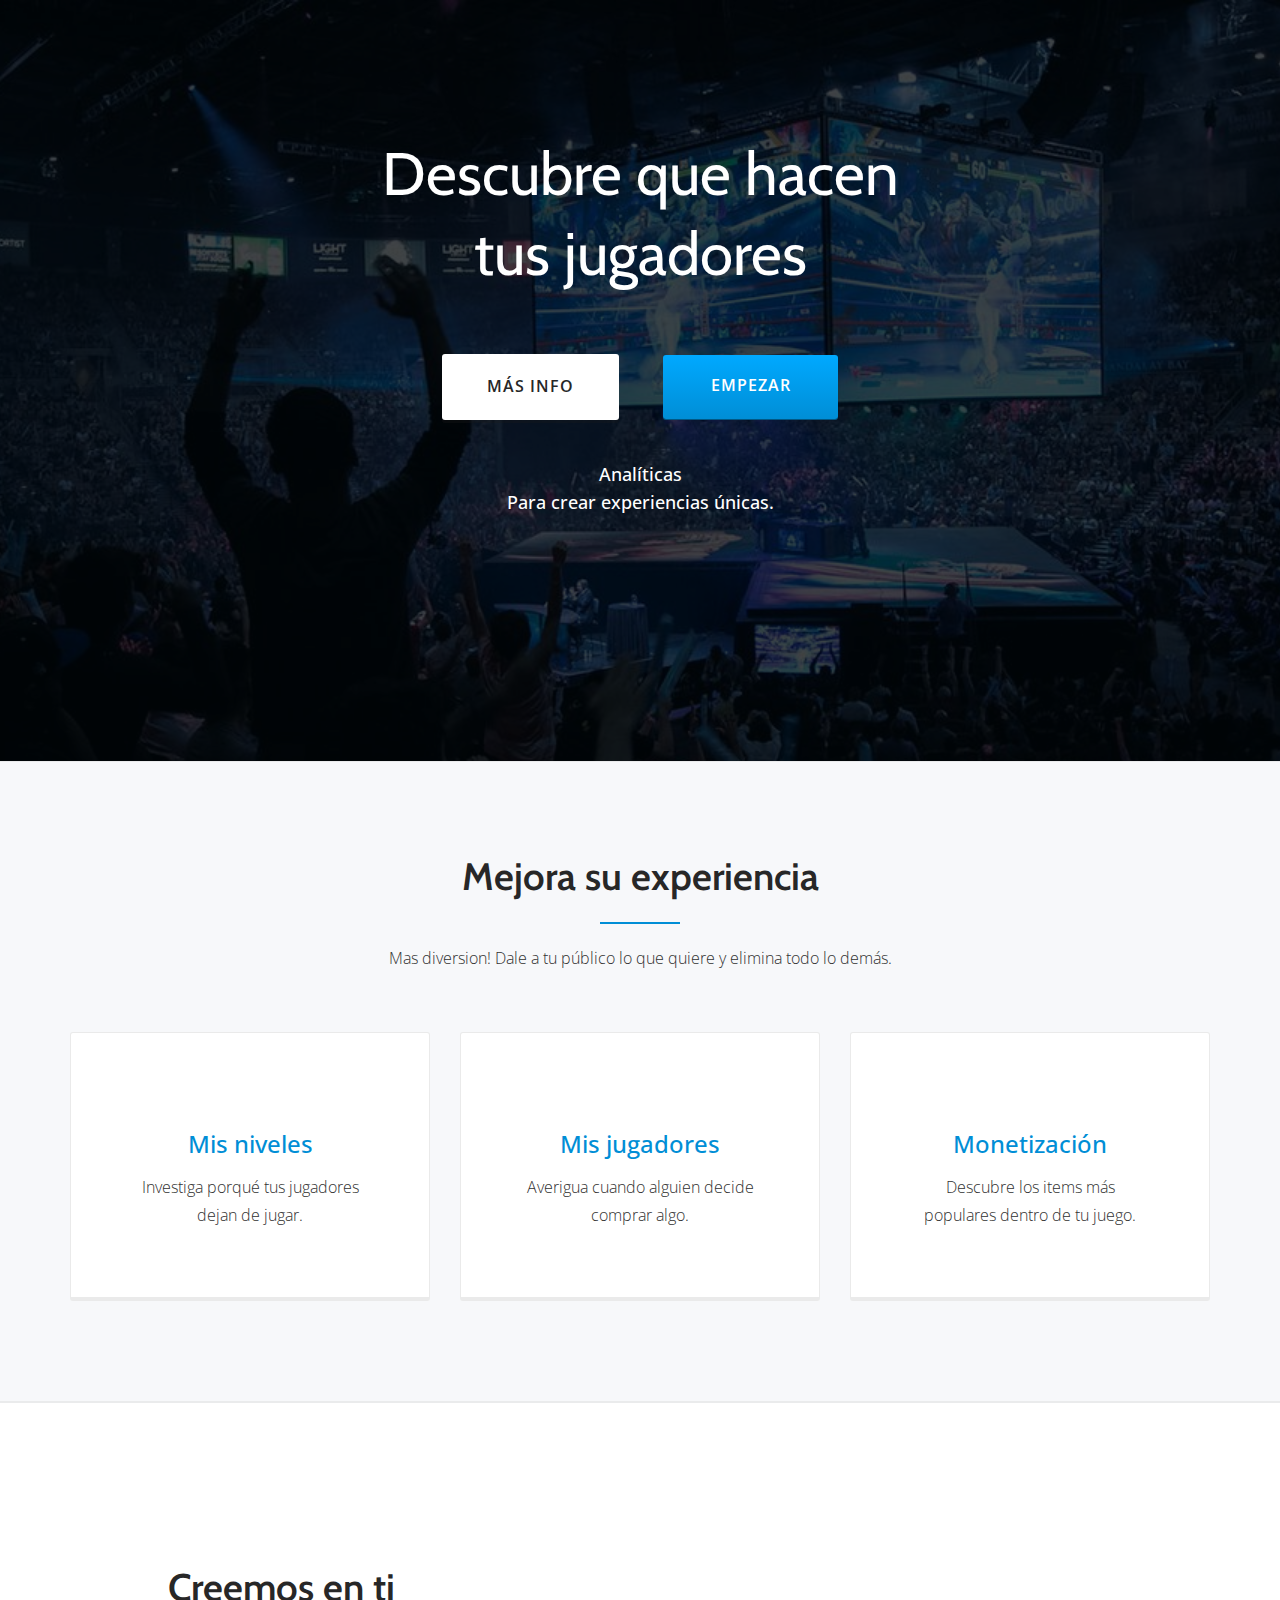
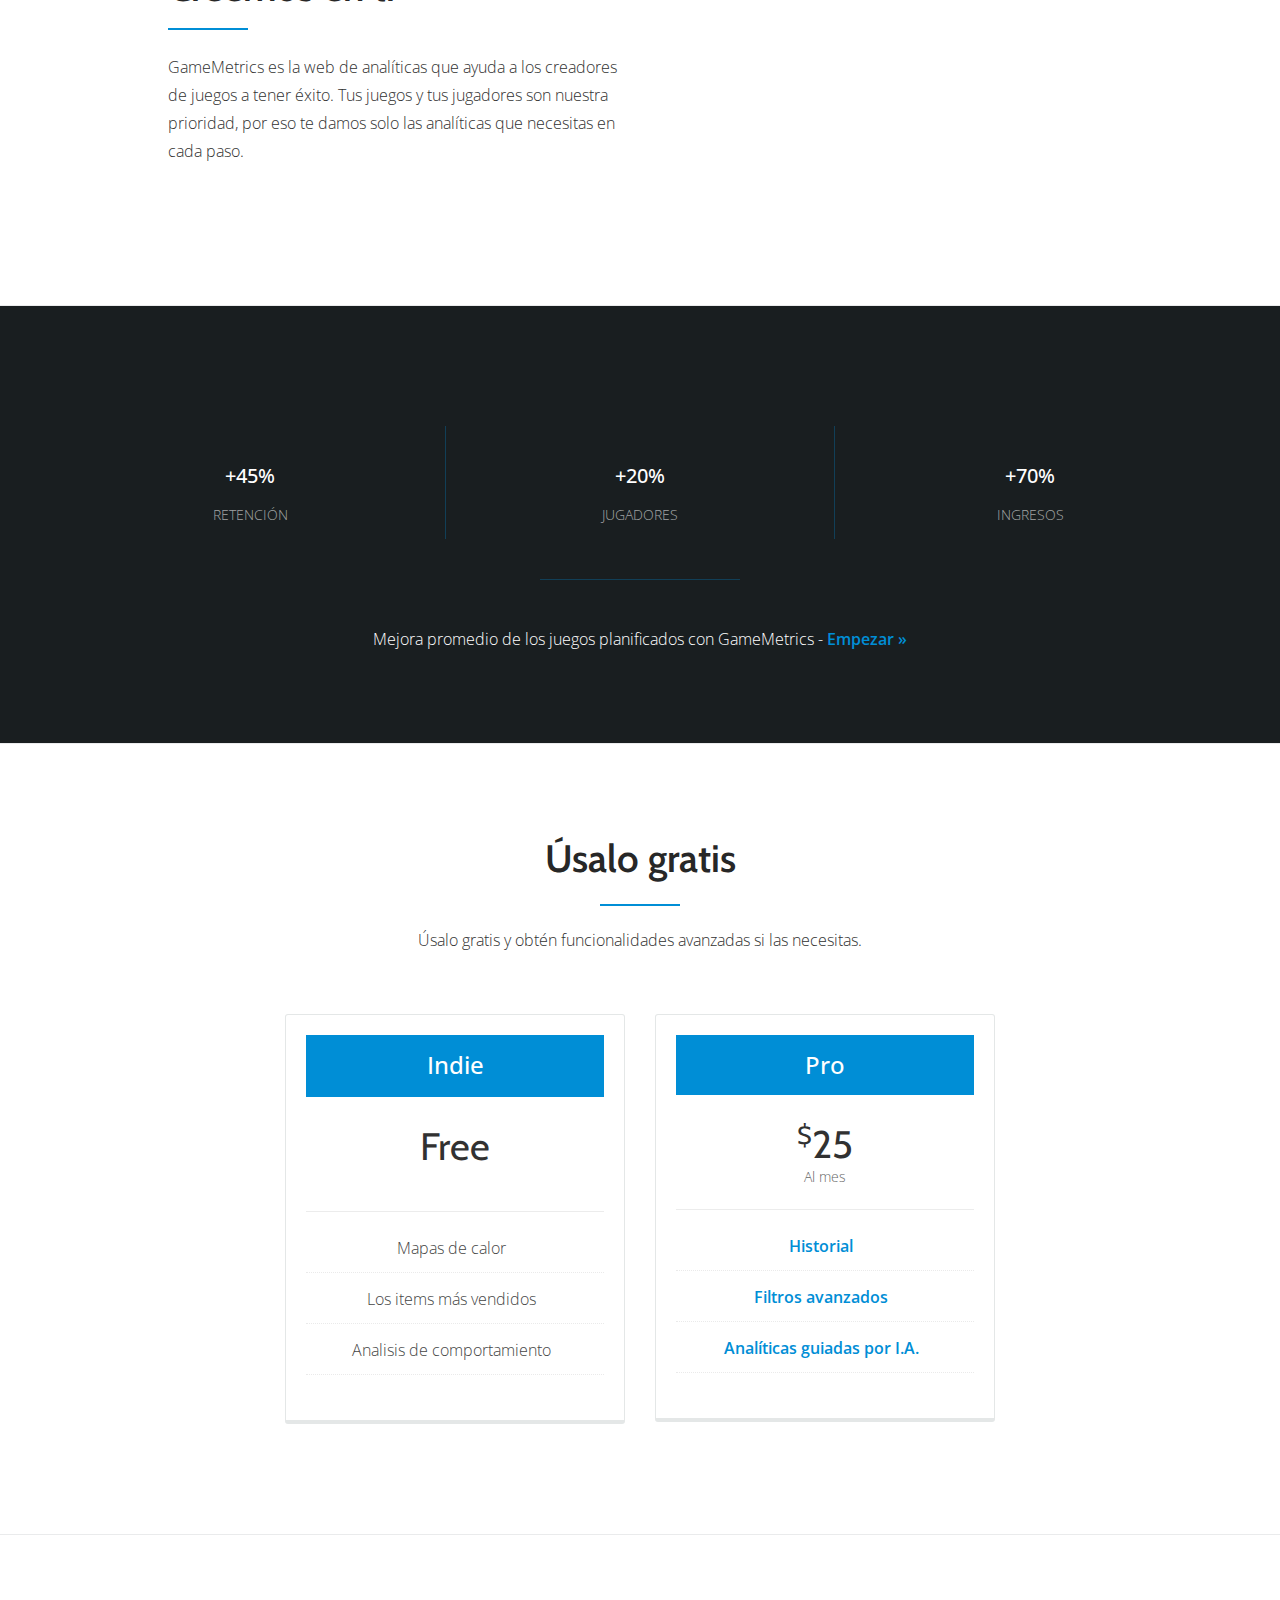
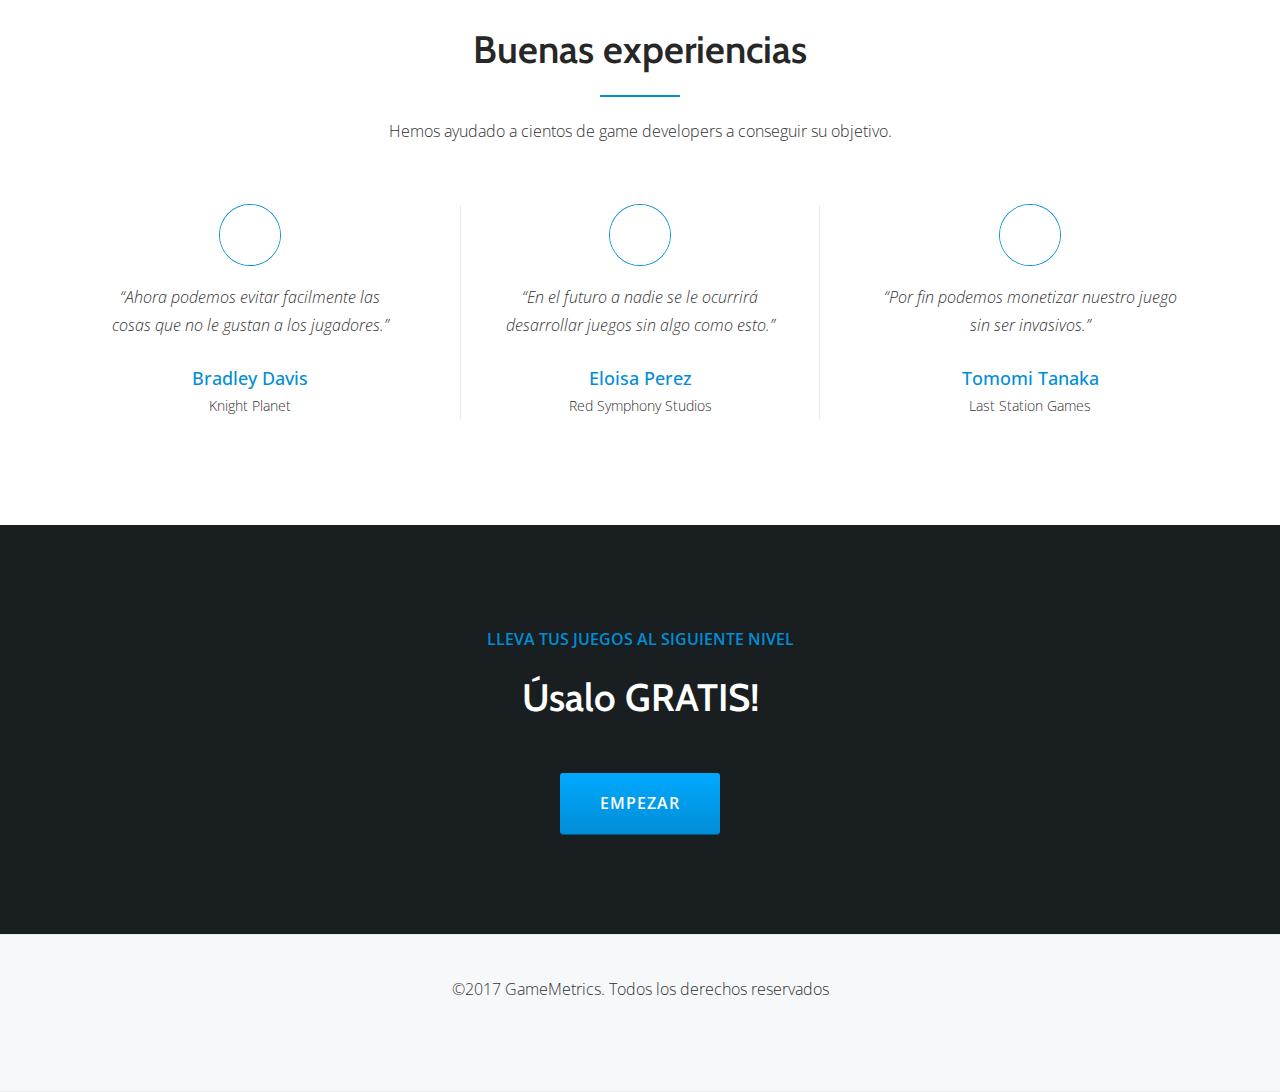
==== index.html @ a7980dc9 "Updated" ====
<!doctype html>
<html lang="en">

<head>

    <!-- =========================
     Analytics
    ============================== -->
    <!-- Google Tag Manager -->
    <script>(function(w,d,s,l,i){w[l]=w[l]||[];w[l].push({'gtm.start':
    new Date().getTime(),event:'gtm.js'});var f=d.getElementsByTagName(s)[0],
    j=d.createElement(s),dl=l!='dataLayer'?'&l='+l:'';j.async=true;j.src=
    'https://www.googletagmanager.com/gtm.js?id='+i+dl;f.parentNode.insertBefore(j,f);
    })(window,document,'script','dataLayer','GTM-PGJ57P3');</script>
    <!-- End Google Tag Manager -->

    <!-- Global site tag (gtag.js) - Google Analytics -->
    <script async src="https://www.googletagmanager.com/gtag/js?id=UA-112149666-1"></script>
    <script>
     window.dataLayer = window.dataLayer || [];
     function gtag(){dataLayer.push(arguments);}
     gtag('js', new Date());
     gtag('config', 'UA-112149666-1');
    </script>

    <meta charset="UTF-8">
    <meta name="description" content="Analíticas para hacer tus juegos mas divertidos.">
    <meta name="keywords" content="GameMetrics, Startup, Analytics, Metrics, Landing page, Registration, Landing, Login">
    <meta name="author" content="Adrian Lopez">
    <meta name="viewport" content="width=device-width, initial-scale=1, maximum-scale=1">

    <!-- SITE TITLE -->
    <title>GameMetrics</title>

    <!-- =========================
     FAV AND TOUCH ICONS AND FONT
    ============================== -->
    <link rel="icon" href="images/favicons/favicon.ico">
    <link rel="apple-touch-icon-precomposed" sizes="152x152" href="images/favicons/favicon-152.png">
    <link rel="apple-touch-icon-precomposed" sizes="120x120" href="images/favicons/favicon-120.png">
    <link rel="apple-touch-icon-precomposed" sizes="72x72" href="images/favicons/favicon-72.png">
    <link rel="apple-touch-icon-precomposed" href="images/favicons/favicon-57.png">

    <link href='https://fonts.googleapis.com/css?family=Cabin:400,600|Open+Sans:300,600,400' rel='stylesheet'>

    <!-- =========================
     STYLESHEETS
    ============================== -->

    <!-- MINIFIED STYLESHEETS -->
    <link rel="stylesheet" href="css/styles.css">

    <!-- FONT ICONS -->
    <link rel="stylesheet" href="assets/icons/icons.css">

    <!--[if lt IE 9]>
			<script src="js/html5shiv.min.js"></script>
    <![endif]-->
    <!--[if gte IE 9]>
      <style type="text/css">
        .standard-button,
        .navbar-register-button {
       filter: none;
        }
      </style>
    <![endif]-->
    <!-- ****************
      After neccessary customization/modification, Please minify HTML/CSS according to http://browserdiet.com/en/ for better performance
     **************** -->

</head>

<body>

    <!-- =========================
     Analytics - Tags
    ============================== -->
    <!-- Google Tag Manager (noscript) -->
    <noscript><iframe src="https://www.googletagmanager.com/ns.html?id=GTM-PGJ57P3"
    height="0" width="0" style="display:none;visibility:hidden"></iframe></noscript>
    <!-- End Google Tag Manager (noscript) -->

    <!-- =========================
     PRE LOADER
    ============================== -->
    <!-- <div class="preloader">
        <div class="status">
            &nbsp;
        </div>
    </div> -->

    <!-- =========================
     SECTION: HOME / HEADER
    ============================== -->
    <header class="header" data-stellar-background-ratio="0.5" id="home">

        <!-- COLOR OVER IMAGE -->
        <div class="overlay-layer">

            <!-- STICKY NAVIGATION -->
            <div class="navbar navbar-inverse bs-docs-nav navbar-fixed-top sticky-navigation appear-on-scroll" role="navigation">
                <div class="container">
                    <div class="navbar-header">

                        <!-- LOGO ON STICKY NAV BAR -->
                        <button type="button" id="navbar-menu-icon-responsive" class="navbar-toggle" data-toggle="collapse" data-target="#stamp-navigation">
                            <span class="sr-only">Toggle navigation</span>
                            <span class="icon-grid-2x2"></span>
                        </button>

                        <!-- LOGO -->
                        <a class="navbar-brand" href="#">
                            <img src="images/logo-nav.png" alt="">
                        </a>

                    </div>

                    <!-- TOP BAR -->
                    <div class="navbar-collapse collapse" id="stamp-navigation">

                        <!-- NAVIGATION LINK -->
                        <ul class="nav navbar-nav navbar-left main-navigation small-text">
                            <li><a href="#benefits" id="navbar-benefits">Ventajas</a>
                            </li>
                            <li><a href="#pricing" id="navbar-pricing">Pricing</a>
                            </li>
                            <li><a href="#testimonials" id="navbar-testimonials">Testimonios</a>
                            </li>
                            <!-- <li><a href="http://example.com" class="external">External Link Example</a></li> -->
                        </ul>

                        <!-- LOGIN REGISTER -->
                        <ul class="nav navbar-nav navbar-right login-register small-text">
                          <!--<li class="login nv-item-fadeout"><a href="#" class="call-to-action-navbar" data-toggle="modal" data-target="#stamp-modal">Empezar</a>-->
                          <li class="register-button nv-item-fadein inpage-scroll"><a href="" class="navbar-register-button call-to-action-navbar" data-toggle="modal" data-target="#stamp-modal">Empezar</a>
                          </li>
                        </ul>
                    </div>
                </div>
                <!-- /END CONTAINER -->
            </div>
            <!-- /END STICKY NAVIGATION -->

            <!-- CONTAINER -->
            <div class="container">

                <!-- /END ONLY LOGO ON HEADER -->
                <div class="row">
                    <div class="col-md-12 header-container">

                        <!-- HEADING AND BUTTONS -->
                        <div class="intro-section">

                            <!-- MAIN MESSAGE -->
                            <h1 class="intro white-text" style="margin-bottom: 60px;">Descubre que hacen<br>tus jugadores</h1>

                            <!-- BUTTON -->
                            <div class="button">
                                <a href="#benefits" id="know-more-header" class="btn white-button inpage-scroll hide-for-mobile" style="min-width: 175px; min-height: 64px; margin-right: 40px;">Más info</a>
                                <a href="" id="call-to-action-header" class="btn btn-primary standard-button inpage-scroll" data-toggle="modal" data-target="#stamp-modal" style="min-width: 175px; min-height: 64px;">&#8291;Empezar&#8291;</a>
                            </div>
                            <!-- /END BUTTON -->

                            <!-- SECONDARY MESSAGE -->
                            <h5 class="white-text" style="margin-top: 40px;">Analíticas<br>Para crear experiencias únicas.</h1></h5>

                        </div>
                        <!-- /END HEADNING AND BUTTONS -->
                    </div>
                </div>
            </div>
        </div>
    </header>

    <!-- =========================
     SECTION: SERVICES
    ============================== -->
    <section class="services grey-bg" id="benefits">
        <div class="container">

            <!-- SECTION HEADER -->
            <div class="section-header">

                <h2 class="dark-text"><strong>Mejora su experiencia</strong></h2>
                <div class="colored-line">
                </div>
                <div class="sub-heading">
                     Mas diversion! Dale a tu público lo que quiere y elimina todo lo demás.
                </div>
            </div>

            <div class="row">

                <!-- SINGLE SERVICE -->
                <div class="col-md-4 wow fadeIn" data-wow-offset="10" data-wow-duration="0.75s" data-wow-delay="0.2s">
                    <div class="single-service border-bottom-hover-red">
                        <div class="service-icon colored-text-blue">
                            <span class="icon-arrows-keyboard-alt"></span>
                        </div>
                        <h3 class="colored-text-blue">Mis niveles</h3>
                        <p>
                         Investiga porqué tus jugadores dejan de jugar.
                        </p>
                    </div>
                </div>

                <!-- SINGLE SERVICE -->
                <div class="col-md-4 wow fadeIn" data-wow-offset="10" data-wow-duration="0.75s" data-wow-delay="0.4s">
                    <div class="single-service border-bottom-hover-orange">
                        <div class="service-icon colored-text-blue">
                            <span class="icon-basic-headset"></span>
                        </div>
                        <h3 class="colored-text-blue">Mis jugadores</h3>
                        <p>
                            Averigua cuando alguien decide comprar algo.
                        </p>
                    </div>
                </div>

                <!-- SINGLE SERVICE -->
                <div class="col-md-4 wow fadeIn" data-wow-offset="10" data-wow-duration="0.75s" data-wow-delay="0.6s">
                    <div class="single-service border-bottom-hover-green">
                        <div class="service-icon colored-text-blue">
                            <span class="icon-ecommerce-dollar"></span>
                        </div>
                        <h3 class="colored-text-blue">Monetización</h3>
                        <p>
                            Descubre los items más populares dentro de tu juego.
                        </p>
                    </div>
                </div>

            </div>
        </div>
    </section>

    <!-- =========================
     SECTION: BRIEF LEFT
    ============================== -->
    <section class="brief white-bg-border text-left" id="believe">
        <div class="container">
            <div class="row">

                <!-- BRIEF IMAGE -->
                <div class="col-md-6 pull-right wow fadeInRight" data-wow-offset="20" data-wow-duration="1s">
                    <div class="brief-image-right">
                        <img src="images/about-us.png" alt="">
                    </div>
                </div>

                <!-- BRIEF HEADING -->
                <div class="col-md-5 col-md-offset-1 content-section pull-left wow fadeInLeft" data-wow-offset="20" data-wow-duration="1s">
                    <h2 class="text-left dark-text"><strong>Creemos en ti</strong></h2>
                    <div class="colored-line-left">
                    </div>
                    <p class="text-left">
                        GameMetrics es la web de analíticas que ayuda a los creadores de juegos a tener éxito. Tus juegos y tus jugadores son nuestra prioridad, por eso te damos solo las analíticas que necesitas en cada paso.
                    </p>

                    <!-- FEATURE LIST -->
                    <div class="row">
                        <div class="col-md-6 col-sm-6">
                            <ul class="feature-list text-left">

                            </ul>
                        </div>
                    </div>
                </div>

            </div>
        </div>
    </section>

    <!-- =========================
     SECTION: SOME STATS
    ============================== -->
    <section class="stats" data-stellar-background-ratio="0.5">
        <div class="overlay-layer-2">
            <div class="container">
                <div class="row no-gutters">

                    <!-- SINGLE COLUMN WITH ICON -->
                    <div class="col-md-4 col-sm-4 col-xs-4 single-stats wow fadeInLeft" data-wow-offset="10" data-wow-duration="1s">
                        <div class="icon-container">
                            <span class="colored-text-blue icon-basic-tablet"></span>
                        </div>
                        <h4 class="white-text">+45%</h4>
                        <p class="uppercase transparent-text small-text">
                            Retención
                        </p>
                    </div>

                     <!-- SINGLE COLUMN WITH ICON -->
                    <div class="col-md-4 col-sm-4 col-xs-4 single-stats border-left-colored border-right-colored wow fadeIn" data-wow-offset="10" data-wow-duration="1s">
                        <div class="icon-container">
                            <span class="colored-text-blue icon-speech-streamline-talk-user"></span>
                        </div>
                        <h4 class="white-text">+20%</h4>
                        <p class="uppercase transparent-text small-text">
                            Jugadores
                        </p>
                    </div>

                     <!-- SINGLE COLUMN WITH ICON -->
                    <div class="col-md-4 col-sm-4 col-xs-4 single-stats wow fadeInRight" data-wow-offset="10" data-wow-duration="1s">
                        <div class="icon-container">
                            <span class="colored-text-blue icon-ecommerce-graph-increase"></span>
                        </div>
                        <h4 class="white-text">+70%</h4>
                        <p class="uppercase transparent-text small-text">
                            Ingresos
                        </p>
                    </div>
                </div>

                 <!-- CALL TO ACTION -->
                <div class="stats-footer">
                    <div class="long-transparent-line">
                    </div>
                    <p class="white-text">
                        Mejora promedio de los juegos planificados con GameMetrics - <a href="" id="call-to-action-stats" class="strong inpage-scroll" data-toggle="modal" data-target="#stamp-modal">Empezar »</a>
                    </p>
                </div>

            </div>
        </div>
    </section>

    <!-- =========================
     SECTION: PRICING
    ============================== -->
    <section class="pricing grey-bg" id="pricing">
        <div class="container">

            <!-- SECTION HEADER -->
            <div class="section-header">
                <h2 class="dark-text"><strong>Úsalo gratis</strong></h2>
                <div class="colored-line">
                </div>
                <div class="sub-heading">
                    Úsalo gratis y obtén funcionalidades avanzadas si las necesitas.
                </div>
            </div>

            <!-- PRICING TABLE -->
            <div class="row pricing-table">

                <!-- SINGLE PACKAGE -->
                <div class="col-md-4 col-md-offset-2 wow fadeInLeft" data-wow-offset="40" data-wow-duration="1s">
                    <div class="single-pricing border-bottom-hover">

                        <div class="package-title color-bg">
                            <h3 class="white-text">Indie</h3>
                            <div class="colored-line">
                            </div>
                        </div>

                        <h2 class="price"><span class="superscript"></span>Free<span class="month small-text">&#8291;</span></h2>

                        <ul class="package-list">
                            <li><span class="dark-text">Mapas de calor</span></li>
                            <li><span class="dark-text">Los items más vendidos</span></li>
                            <li><span class="dark-text">Analisis de comportamiento</span></li>
                        </ul>

                    </div>
                </div>

                <!-- SINGLE PACKAGE -->
                <div class="col-md-4 wow fadeInRight" data-wow-offset="40" data-wow-duration="1s">
                    <div class="single-pricing border-bottom-hover">

                        <div class="package-title color-bg">
                            <h3 class="white-text">Pro</h3>
                        </div>

                        <h2 class="price"><span class="superscript">$</span>25<span class="month small-text">Al mes</span></h2>

                        <ul class="package-list">
                            <li><span class="colored-text-blue strong">Historial</span></li>
                            <li><span class="colored-text-blue strong">Filtros avanzados</span></li>
                            <li><span class="colored-text-blue strong">Analíticas guiadas por I.A.</span></li>
                        </ul>

                    </div>
                </div>
            </div>
        </div>
    </section>

    <!-- =========================
     SECTION: TESTIMONIALS
    ============================== -->
    <section class="testimonials white-bg" id="testimonials">
        <div class="container">

            <!-- SECTION HEADER -->
            <div class="section-header">
                <h2 class="dark-text"><strong>Buenas experiencias</strong></h2>
                <div class="colored-line">
                </div>
                <div class="sub-heading">
                    Hemos ayudado a cientos de game developers a conseguir su objetivo.
                </div>
            </div>

            <div class="row no-gutters">

                <!-- SINGLE FEEDBACK -->
                <div class="col-md-4 wow fadeInLeft" data-wow-offset="10" data-wow-duration="1s">
                    <div class="feedback">
                        <div class="pic-container">
                            <img src="images/clients/1.jpg" alt="">
                        </div>
                        <p>
                            “Ahora podemos evitar facilmente las cosas que no le gustan a los jugadores.”
                        </p>
                        <h5 class="colored-text-blue"><a href="" class="testimonials">Bradley Davis</a></h5>
                        <div class="small-text">
                            Knight Planet
                        </div>
                    </div>
                </div>

                <!-- SINGLE FEEDBACK -->
                <div class="col-md-4 wow fadeIn" data-wow-offset="10" data-wow-duration="1s">
                    <div class="feedback border-left border-right">
                        <div class="pic-container">
                            <img src="images/clients/2.jpg" alt="">
                        </div>
                        <p>
                          “En el futuro a nadie se le ocurrirá desarrollar juegos sin algo como esto.”
                        </p>
                        <h5 class="colored-text-blue"><a href="" class="testimonials">Eloisa Perez</a></h5>
                        <div class="small-text">
                            Red Symphony Studios
                        </div>
                    </div>
                </div>

                <!-- SINGLE FEEDBACK -->
                <div class="col-md-4 wow fadeInRight" data-wow-offset="10" data-wow-duration="1s">
                    <div id="feedback">
                        <div class="feedback">
                            <div class="pic-container">
                                <img src="images/clients/3.jpg" alt="">
                            </div>
                            <p>
                              “Por fin podemos monetizar nuestro juego sin ser invasivos.”
                            </p>
                            <h5 class="colored-text-blue"><a href="" class="testimonials">Tomomi Tanaka</a></h5>
                            <div class="small-text">
                                Last Station Games
                            </div>
                        </div>
                    </div>
                </div>
            </div>

        </div>
    </section>

    <!-- =========================
     SECTION: CALL TO ACTION
    ============================== -->
    <section class="call-to-action" id="footercta" data-stellar-background-ratio="0.1">
        <div class="overlay-layer-2">
            <div class="container">
                <div class="row">

                    <div class="col-md-8 col-md-offset-2">

                        <div class="uppercase colored-text-blue strong">
                            Lleva tus juegos al siguiente nivel
                        </div>

                        <h2 class="white-text strong" data-wow-duration="1.75s" data-wow-offset="100">Úsalo GRATIS!</h2>

                        <button id="call-to-action-footer" class="btn btn-primary standard-button wow fadeInUp" data-wow-duration="1.75s" data-wow-offset="40" type="button" data-toggle="modal" data-target="#stamp-modal">Empezar</button>

                    </div>

                </div>
            </div>
        </div>
    </section>


    <!-- MAILCHIMP SUBSCRIBE FORM -->
    <div class="modal fade bs-example-modal-sm" id="stamp-modal" tabindex="-1" role="dialog" aria-hidden="true">
        <div class="modal-dialog modal-md">
            <div class="modal-content">
                <div class="vertical-registration-form">
                    <h4 class="dark-text form-heading">Estamos corriendo una beta cerrada. Suscribete para recibir un aviso cuando nuestra web esté abierta al público.</h4>
                    <!-- Begin MailChimp Signup Form -->
                    <div id="mc_embed_signup">
                    <form action="https://gamemetrics.us16.list-manage.com/subscribe/post?u=bdc9b9fe175da5315396fe46a&amp;id=2d1910394d" method="post" id="mc-embedded-subscribe-form" name="mc-embedded-subscribe-form" class="validate" target="_blank">
                      <div id="mc_embed_signup_scroll">
                    	<input type="email" value="" name="EMAIL" class="form-control input-box" id="mce-EMAIL" placeholder="email address" required>
                        <!-- real people should not fill this in and expect good things - do not remove this or risk form bot signups-->
                        <div style="position: absolute; left: -5000px;" aria-hidden="true"><input type="text" name="b_bdc9b9fe175da5315396fe46a_2d1910394d" tabindex="-1" value=""></div>
                        <div class="clear"><input type="submit" value="Subscribe" name="subscribe" id="mc-embedded-subscribe" class="btn btn-primary standard-button" style="width: 100%;"></div>
                        </div>
                    </form>
                    </div>
                    <!--End mc_embed_signup-->
                </div>
            </div>
        </div>
    </div>

    <!-- FOOTER -->
    <footer class="footer grey-bg">
        ©2017 GameMetrics. Todos los derechos reservados

        <!-- OPTIONAL FOOTER LINKS -->
        <ul class="footer-links small-text"></ul>

        <!-- SOCIAL ICONS -->
        <ul class="social-icons">
            <li><a href="https://www.facebook.com/GameMetrics" class="social-media-footer"><span class="icon-social-facebook transparent-text-dark"></span></a>
            </li>
            <li><a href="https://twitter.com/Game_Metrics" class="social-media-footer"><span class="icon-social-twitter transparent-text-dark"></span></a>
            </li>
            <li><a href="https://www.instagram.com/gamemetrics" class="social-media-footer"><span class="icon-social-instagram transparent-text-dark"></span></a>
            </li>
            <li><a href="https://www.linkedin.com/company/11146055/" class="social-media-footer"><span class="icon-social-linkedin transparent-text-dark"></span></a>
            </li>
        </ul>

    </footer>


    <!-- =========================
     SCRIPTS
    ============================== -->
    <script src="js/min.js"></script>

</body>

</html>
---- css/styles.css ----
@charset "UTF-8";/*!
 * Bootstrap v3.3.1 (http://getbootstrap.com)
 * Copyright 2011-2014 Twitter, Inc.
 * Licensed under MIT (https://github.com/twbs/bootstrap/blob/master/LICENSE)
 *//*!
 * Generated using the Bootstrap Customizer (http://getbootstrap.com/customize/?id=e7dda6703420572a88c8)
 * Config saved to config.json and https://gist.github.com/e7dda6703420572a88c8
 *//*! normalize.css v3.0.2 | MIT License | git.io/normalize */hr,img{border:0}.btn-group>.btn-group,.btn-toolbar .btn-group,.btn-toolbar .input-group,.col-xs-1,.col-xs-10,.col-xs-11,.col-xs-12,.col-xs-2,.col-xs-3,.col-xs-4,.col-xs-5,.col-xs-6,.col-xs-7,.col-xs-8,.col-xs-9,.dropdown-menu{float:left}.navbar-fixed-bottom .navbar-collapse,.navbar-fixed-top .navbar-collapse,.pre-scrollable{max-height:340px}html{font-family:sans-serif;-ms-text-size-adjust:100%;-webkit-text-size-adjust:100%}article,aside,details,figcaption,figure,footer,header,hgroup,main,menu,nav,section,summary{display:block}audio,canvas,progress,video{display:inline-block;vertical-align:baseline}audio:not([controls]){display:none;height:0}[hidden],template{display:none}a{background-color:transparent}a:active,a:hover{outline:0}b,optgroup,strong{font-weight:700}dfn{font-style:italic}h1{margin:.67em 0}mark{background:#ff0;color:#000}sub,sup{font-size:75%;line-height:0;position:relative;vertical-align:baseline}sup{top:-.5em}sub{bottom:-.25em}img{vertical-align:middle}svg:not(:root){overflow:hidden}hr{-moz-box-sizing:content-box;-webkit-box-sizing:content-box;box-sizing:content-box;height:0}pre,textarea{overflow:auto}code,kbd,pre,samp{font-size:1em}button,input,optgroup,select,textarea{color:inherit;font:inherit;margin:0}button{overflow:visible}button,select{text-transform:none}button,html input[type=button],input[type=reset],input[type=submit]{-webkit-appearance:button;cursor:pointer}button[disabled],html input[disabled]{cursor:default}button::-moz-focus-inner,input::-moz-focus-inner{border:0;padding:0}input[type=checkbox],input[type=radio]{-webkit-box-sizing:border-box;-moz-box-sizing:border-box;box-sizing:border-box;padding:0}input[type=number]::-webkit-inner-spin-button,input[type=number]::-webkit-outer-spin-button{height:auto}input[type=search]::-webkit-search-cancel-button,input[type=search]::-webkit-search-decoration{-webkit-appearance:none}table{border-collapse:collapse;border-spacing:0}td,th{padding:0}/*! Source: https://github.com/h5bp/html5-boilerplate/blob/master/src/css/main.css */@media print{blockquote,img,pre,tr{page-break-inside:avoid}*,:after,:before{background:0 0!important;color:#000!important;-webkit-box-shadow:none!important;box-shadow:none!important;text-shadow:none!important}a,a:visited{text-decoration:underline}a[href]:after{content:" (" attr(href) ")"}abbr[title]:after{content:" (" attr(title) ")"}a[href^="javascript:"]:after,a[href^="#"]:after{content:""}blockquote,pre{border:1px solid #999}thead{display:table-header-group}img{max-width:100%!important}h2,h3,p{orphans:3;widows:3}h2,h3{page-break-after:avoid}select{background:#fff!important}.navbar{display:none}.btn>.caret,.dropup>.btn>.caret{border-top-color:#000!important}.label{border:1px solid #000}.table{border-collapse:collapse!important}.table td,.table th{background-color:#fff!important}.table-bordered td,.table-bordered th{border:1px solid #ddd!important}}.dropdown-menu,.modal-content{-webkit-background-clip:padding-box}.btn,.btn-danger.active,.btn-danger:active,.btn-default.active,.btn-default:active,.btn-info.active,.btn-info:active,.btn-primary.active,.btn-primary:active,.btn-warning.active,.btn-warning:active,.btn.active,.btn:active,.dropdown-menu>.disabled>a:focus,.dropdown-menu>.disabled>a:hover,.form-control,.navbar-toggle,.open>.dropdown-toggle.btn-danger,.open>.dropdown-toggle.btn-default,.open>.dropdown-toggle.btn-info,.open>.dropdown-toggle.btn-primary,.open>.dropdown-toggle.btn-warning{background-image:none}.img-thumbnail,body{background-color:#fff}button,input,select,textarea{font-family:inherit;font-size:inherit;line-height:inherit}a{text-decoration:none}a:focus,a:hover{color:#23527c;text-decoration:underline}a:focus{outline:dotted thin;outline:-webkit-focus-ring-color auto 5px;outline-offset:-2px}figure{margin:0}.carousel-inner>.item>a>img,.carousel-inner>.item>img,.img-responsive,.thumbnail a>img,.thumbnail>img{display:block;max-width:100%;height:auto}.img-rounded{border-radius:6px}.img-thumbnail{padding:4px;line-height:1.42857143;border:1px solid #ddd;border-radius:4px;-webkit-transition:all .2s ease-in-out;-o-transition:all .2s ease-in-out;transition:all .2s ease-in-out;display:inline-block;max-width:100%;height:auto}.img-circle{border-radius:50%}hr{margin-top:20px;margin-bottom:20px;border-top:1px solid #eee}.sr-only{position:absolute;width:1px;height:1px;margin:-1px;padding:0;overflow:hidden;clip:rect(0,0,0,0);border:0}.sr-only-focusable:active,.sr-only-focusable:focus{position:static;width:auto;height:auto;margin:0;overflow:visible;clip:auto}.h1,.h2,.h3,.h4,.h5,.h6,h1,h2,h3,h4,h5,h6{font-family:inherit;font-weight:500;line-height:1.1;color:inherit}.h1 .small,.h1 small,.h2 .small,.h2 small,.h3 .small,.h3 small,.h4 .small,.h4 small,.h5 .small,.h5 small,.h6 .small,.h6 small,h1 .small,h1 small,h2 .small,h2 small,h3 .small,h3 small,h4 .small,h4 small,h5 .small,h5 small,h6 .small,h6 small{font-weight:400;line-height:1;color:#777}.h1,.h2,.h3,h1,h2,h3{margin-top:20px;margin-bottom:10px}.h1 .small,.h1 small,.h2 .small,.h2 small,.h3 .small,.h3 small,h1 .small,h1 small,h2 .small,h2 small,h3 .small,h3 small{font-size:65%}.h4,.h5,.h6,h4,h5,h6{margin-top:10px;margin-bottom:10px}.h4 .small,.h4 small,.h5 .small,.h5 small,.h6 .small,.h6 small,h4 .small,h4 small,h5 .small,h5 small,h6 .small,h6 small{font-size:75%}.h1,h1{font-size:36px}.h2,h2{font-size:30px}.h3,h3{font-size:24px}.h4,h4{font-size:18px}.h5,h5{font-size:14px}.h6,h6{font-size:12px}p{margin:0 0 10px}.lead{margin-bottom:20px;font-size:16px;font-weight:300;line-height:1.4}dt,kbd kbd,label{font-weight:700}address,blockquote .small,blockquote footer,blockquote small,dd,dt,pre{line-height:1.42857143}@media (min-width:768px){.lead{font-size:21px}}.small,small{font-size:85%}.mark,mark{background-color:#fcf8e3;padding:.2em}.list-inline,.list-unstyled{padding-left:0;list-style:none}.text-left{text-align:left}.text-right{text-align:right}.text-center{text-align:center}.text-justify{text-align:justify}.text-nowrap{white-space:nowrap}.text-lowercase{text-transform:lowercase}.text-uppercase{text-transform:uppercase}.text-capitalize{text-transform:capitalize}.button-text,.initialism,.uppercase{text-transform:uppercase}.text-muted{color:#777}.text-primary{color:#337ab7}a.text-primary:hover{color:#286090}.text-success{color:#3c763d}a.text-success:hover{color:#2b542c}.text-info{color:#31708f}a.text-info:hover{color:#245269}.text-warning{color:#8a6d3b}a.text-warning:hover{color:#66512c}.text-danger{color:#a94442}a.text-danger:hover{color:#843534}.bg-primary{color:#fff;background-color:#337ab7}a.bg-primary:hover{background-color:#286090}.bg-success{background-color:#dff0d8}a.bg-success:hover{background-color:#c1e2b3}.bg-info{background-color:#d9edf7}a.bg-info:hover{background-color:#afd9ee}.bg-warning{background-color:#fcf8e3}a.bg-warning:hover{background-color:#f7ecb5}.bg-danger{background-color:#f2dede}a.bg-danger:hover{background-color:#e4b9b9}pre code,table{background-color:transparent}.page-header{padding-bottom:9px;margin:40px 0 20px;border-bottom:1px solid #eee}dl,ol,ul{margin-top:0}blockquote ol:last-child,blockquote p:last-child,blockquote ul:last-child,ol ol,ol ul,ul ol,ul ul{margin-bottom:0}address,dl{margin-bottom:20px}ol,ul{margin-bottom:10px}.list-inline{margin-left:-5px}.list-inline>li{display:inline-block;padding-left:5px;padding-right:5px}dd{margin-left:0}@media (min-width:768px){.dl-horizontal dt{float:left;width:160px;clear:left;text-align:right;overflow:hidden;text-overflow:ellipsis;white-space:nowrap}.dl-horizontal dd{margin-left:180px}.container{width:750px}}abbr[data-original-title],abbr[title]{cursor:help;border-bottom:1px dotted #777}.initialism{font-size:90%}blockquote{padding:10px 20px;margin:0 0 20px;font-size:17.5px;border-left:5px solid #eee}blockquote .small,blockquote footer,blockquote small{display:block;font-size:80%;color:#777}legend,pre{display:block;color:#333}blockquote .small:before,blockquote footer:before,blockquote small:before{content:'\2014 \00A0'}.blockquote-reverse,blockquote.pull-right{padding-right:15px;padding-left:0;border-right:5px solid #eee;border-left:0;text-align:right}code,kbd{padding:2px 4px;font-size:90%}caption,th{text-align:left}.blockquote-reverse .small:before,.blockquote-reverse footer:before,.blockquote-reverse small:before,blockquote.pull-right .small:before,blockquote.pull-right footer:before,blockquote.pull-right small:before{content:''}.blockquote-reverse .small:after,.blockquote-reverse footer:after,.blockquote-reverse small:after,blockquote.pull-right .small:after,blockquote.pull-right footer:after,blockquote.pull-right small:after{content:'\00A0 \2014'}address{font-style:normal}code,kbd,pre,samp{font-family:Menlo,Monaco,Consolas,"Courier New",monospace}code{color:#c7254e;background-color:#f9f2f4;border-radius:4px}kbd{color:#fff;background-color:#333;border-radius:3px;-webkit-box-shadow:inset 0 -1px 0 rgba(0,0,0,.25);box-shadow:inset 0 -1px 0 rgba(0,0,0,.25)}kbd kbd{padding:0;font-size:100%;-webkit-box-shadow:none;box-shadow:none}pre{padding:9.5px;margin:0 0 10px;font-size:13px;word-break:break-all;word-wrap:break-word;background-color:#f5f5f5;border:1px solid #ccc;border-radius:4px}.container,.container-fluid{margin-right:auto;margin-left:auto}pre code{padding:0;font-size:inherit;color:inherit;white-space:pre-wrap;border-radius:0}.container,.container-fluid{padding-left:15px;padding-right:15px}.pre-scrollable{overflow-y:scroll}@media (min-width:992px){.container{width:970px}}@media (min-width:1200px){.container{width:1170px}}.row{margin-left:-15px;margin-right:-15px}.col-lg-1,.col-lg-10,.col-lg-11,.col-lg-12,.col-lg-2,.col-lg-3,.col-lg-4,.col-lg-5,.col-lg-6,.col-lg-7,.col-lg-8,.col-lg-9,.col-md-1,.col-md-10,.col-md-11,.col-md-12,.col-md-2,.col-md-3,.col-md-4,.col-md-5,.col-md-6,.col-md-7,.col-md-8,.col-md-9,.col-sm-1,.col-sm-10,.col-sm-11,.col-sm-12,.col-sm-2,.col-sm-3,.col-sm-4,.col-sm-5,.col-sm-6,.col-sm-7,.col-sm-8,.col-sm-9,.col-xs-1,.col-xs-10,.col-xs-11,.col-xs-12,.col-xs-2,.col-xs-3,.col-xs-4,.col-xs-5,.col-xs-6,.col-xs-7,.col-xs-8,.col-xs-9{position:relative;min-height:1px;padding-left:15px;padding-right:15px}.col-xs-12{width:100%}.col-xs-11{width:91.66666667%}.col-xs-10{width:83.33333333%}.col-xs-9{width:75%}.col-xs-8{width:66.66666667%}.col-xs-7{width:58.33333333%}.col-xs-6{width:50%}.col-xs-5{width:41.66666667%}.col-xs-4{width:33.33333333%}.col-xs-3{width:25%}.col-xs-2{width:16.66666667%}.col-xs-1{width:8.33333333%}.col-xs-pull-12{right:100%}.col-xs-pull-11{right:91.66666667%}.col-xs-pull-10{right:83.33333333%}.col-xs-pull-9{right:75%}.col-xs-pull-8{right:66.66666667%}.col-xs-pull-7{right:58.33333333%}.col-xs-pull-6{right:50%}.col-xs-pull-5{right:41.66666667%}.col-xs-pull-4{right:33.33333333%}.col-xs-pull-3{right:25%}.col-xs-pull-2{right:16.66666667%}.col-xs-pull-1{right:8.33333333%}.col-xs-pull-0{right:auto}.col-xs-push-12{left:100%}.col-xs-push-11{left:91.66666667%}.col-xs-push-10{left:83.33333333%}.col-xs-push-9{left:75%}.col-xs-push-8{left:66.66666667%}.col-xs-push-7{left:58.33333333%}.col-xs-push-6{left:50%}.col-xs-push-5{left:41.66666667%}.col-xs-push-4{left:33.33333333%}.col-xs-push-3{left:25%}.col-xs-push-2{left:16.66666667%}.col-xs-push-1{left:8.33333333%}.col-xs-push-0{left:auto}.col-xs-offset-12{margin-left:100%}.col-xs-offset-11{margin-left:91.66666667%}.col-xs-offset-10{margin-left:83.33333333%}.col-xs-offset-9{margin-left:75%}.col-xs-offset-8{margin-left:66.66666667%}.col-xs-offset-7{margin-left:58.33333333%}.col-xs-offset-6{margin-left:50%}.col-xs-offset-5{margin-left:41.66666667%}.col-xs-offset-4{margin-left:33.33333333%}.col-xs-offset-3{margin-left:25%}.col-xs-offset-2{margin-left:16.66666667%}.col-xs-offset-1{margin-left:8.33333333%}.col-xs-offset-0{margin-left:0}@media (min-width:768px){.col-sm-1,.col-sm-10,.col-sm-11,.col-sm-12,.col-sm-2,.col-sm-3,.col-sm-4,.col-sm-5,.col-sm-6,.col-sm-7,.col-sm-8,.col-sm-9{float:left}.col-sm-12{width:100%}.col-sm-11{width:91.66666667%}.col-sm-10{width:83.33333333%}.col-sm-9{width:75%}.col-sm-8{width:66.66666667%}.col-sm-7{width:58.33333333%}.col-sm-6{width:50%}.col-sm-5{width:41.66666667%}.col-sm-4{width:33.33333333%}.col-sm-3{width:25%}.col-sm-2{width:16.66666667%}.col-sm-1{width:8.33333333%}.col-sm-pull-12{right:100%}.col-sm-pull-11{right:91.66666667%}.col-sm-pull-10{right:83.33333333%}.col-sm-pull-9{right:75%}.col-sm-pull-8{right:66.66666667%}.col-sm-pull-7{right:58.33333333%}.col-sm-pull-6{right:50%}.col-sm-pull-5{right:41.66666667%}.col-sm-pull-4{right:33.33333333%}.col-sm-pull-3{right:25%}.col-sm-pull-2{right:16.66666667%}.col-sm-pull-1{right:8.33333333%}.col-sm-pull-0{right:auto}.col-sm-push-12{left:100%}.col-sm-push-11{left:91.66666667%}.col-sm-push-10{left:83.33333333%}.col-sm-push-9{left:75%}.col-sm-push-8{left:66.66666667%}.col-sm-push-7{left:58.33333333%}.col-sm-push-6{left:50%}.col-sm-push-5{left:41.66666667%}.col-sm-push-4{left:33.33333333%}.col-sm-push-3{left:25%}.col-sm-push-2{left:16.66666667%}.col-sm-push-1{left:8.33333333%}.col-sm-push-0{left:auto}.col-sm-offset-12{margin-left:100%}.col-sm-offset-11{margin-left:91.66666667%}.col-sm-offset-10{margin-left:83.33333333%}.col-sm-offset-9{margin-left:75%}.col-sm-offset-8{margin-left:66.66666667%}.col-sm-offset-7{margin-left:58.33333333%}.col-sm-offset-6{margin-left:50%}.col-sm-offset-5{margin-left:41.66666667%}.col-sm-offset-4{margin-left:33.33333333%}.col-sm-offset-3{margin-left:25%}.col-sm-offset-2{margin-left:16.66666667%}.col-sm-offset-1{margin-left:8.33333333%}.col-sm-offset-0{margin-left:0}}@media (min-width:992px){.col-md-1,.col-md-10,.col-md-11,.col-md-12,.col-md-2,.col-md-3,.col-md-4,.col-md-5,.col-md-6,.col-md-7,.col-md-8,.col-md-9{float:left}.col-md-12{width:100%}.col-md-11{width:91.66666667%}.col-md-10{width:83.33333333%}.col-md-9{width:75%}.col-md-8{width:66.66666667%}.col-md-7{width:58.33333333%}.col-md-6{width:50%}.col-md-5{width:41.66666667%}.col-md-4{width:33.33333333%}.col-md-3{width:25%}.col-md-2{width:16.66666667%}.col-md-1{width:8.33333333%}.col-md-pull-12{right:100%}.col-md-pull-11{right:91.66666667%}.col-md-pull-10{right:83.33333333%}.col-md-pull-9{right:75%}.col-md-pull-8{right:66.66666667%}.col-md-pull-7{right:58.33333333%}.col-md-pull-6{right:50%}.col-md-pull-5{right:41.66666667%}.col-md-pull-4{right:33.33333333%}.col-md-pull-3{right:25%}.col-md-pull-2{right:16.66666667%}.col-md-pull-1{right:8.33333333%}.col-md-pull-0{right:auto}.col-md-push-12{left:100%}.col-md-push-11{left:91.66666667%}.col-md-push-10{left:83.33333333%}.col-md-push-9{left:75%}.col-md-push-8{left:66.66666667%}.col-md-push-7{left:58.33333333%}.col-md-push-6{left:50%}.col-md-push-5{left:41.66666667%}.col-md-push-4{left:33.33333333%}.col-md-push-3{left:25%}.col-md-push-2{left:16.66666667%}.col-md-push-1{left:8.33333333%}.col-md-push-0{left:auto}.col-md-offset-12{margin-left:100%}.col-md-offset-11{margin-left:91.66666667%}.col-md-offset-10{margin-left:83.33333333%}.col-md-offset-9{margin-left:75%}.col-md-offset-8{margin-left:66.66666667%}.col-md-offset-7{margin-left:58.33333333%}.col-md-offset-6{margin-left:50%}.col-md-offset-5{margin-left:41.66666667%}.col-md-offset-4{margin-left:33.33333333%}.col-md-offset-3{margin-left:25%}.col-md-offset-2{margin-left:16.66666667%}.col-md-offset-1{margin-left:8.33333333%}.col-md-offset-0{margin-left:0}}@media (min-width:1200px){.col-lg-1,.col-lg-10,.col-lg-11,.col-lg-12,.col-lg-2,.col-lg-3,.col-lg-4,.col-lg-5,.col-lg-6,.col-lg-7,.col-lg-8,.col-lg-9{float:left}.col-lg-12{width:100%}.col-lg-11{width:91.66666667%}.col-lg-10{width:83.33333333%}.col-lg-9{width:75%}.col-lg-8{width:66.66666667%}.col-lg-7{width:58.33333333%}.col-lg-6{width:50%}.col-lg-5{width:41.66666667%}.col-lg-4{width:33.33333333%}.col-lg-3{width:25%}.col-lg-2{width:16.66666667%}.col-lg-1{width:8.33333333%}.col-lg-pull-12{right:100%}.col-lg-pull-11{right:91.66666667%}.col-lg-pull-10{right:83.33333333%}.col-lg-pull-9{right:75%}.col-lg-pull-8{right:66.66666667%}.col-lg-pull-7{right:58.33333333%}.col-lg-pull-6{right:50%}.col-lg-pull-5{right:41.66666667%}.col-lg-pull-4{right:33.33333333%}.col-lg-pull-3{right:25%}.col-lg-pull-2{right:16.66666667%}.col-lg-pull-1{right:8.33333333%}.col-lg-pull-0{right:auto}.col-lg-push-12{left:100%}.col-lg-push-11{left:91.66666667%}.col-lg-push-10{left:83.33333333%}.col-lg-push-9{left:75%}.col-lg-push-8{left:66.66666667%}.col-lg-push-7{left:58.33333333%}.col-lg-push-6{left:50%}.col-lg-push-5{left:41.66666667%}.col-lg-push-4{left:33.33333333%}.col-lg-push-3{left:25%}.col-lg-push-2{left:16.66666667%}.col-lg-push-1{left:8.33333333%}.col-lg-push-0{left:auto}.col-lg-offset-12{margin-left:100%}.col-lg-offset-11{margin-left:91.66666667%}.col-lg-offset-10{margin-left:83.33333333%}.col-lg-offset-9{margin-left:75%}.col-lg-offset-8{margin-left:66.66666667%}.col-lg-offset-7{margin-left:58.33333333%}.col-lg-offset-6{margin-left:50%}.col-lg-offset-5{margin-left:41.66666667%}.col-lg-offset-4{margin-left:33.33333333%}.col-lg-offset-3{margin-left:25%}.col-lg-offset-2{margin-left:16.66666667%}.col-lg-offset-1{margin-left:8.33333333%}.col-lg-offset-0{margin-left:0}}caption{padding-top:8px;padding-bottom:8px;color:#777}.table{width:100%;max-width:100%;margin-bottom:20px}.table>tbody>tr>td,.table>tbody>tr>th,.table>tfoot>tr>td,.table>tfoot>tr>th,.table>thead>tr>td,.table>thead>tr>th{padding:8px;line-height:1.42857143;vertical-align:top;border-top:1px solid #ddd}.table>thead>tr>th{vertical-align:bottom;border-bottom:2px solid #ddd}.table>caption+thead>tr:first-child>td,.table>caption+thead>tr:first-child>th,.table>colgroup+thead>tr:first-child>td,.table>colgroup+thead>tr:first-child>th,.table>thead:first-child>tr:first-child>td,.table>thead:first-child>tr:first-child>th{border-top:0}.table>tbody+tbody{border-top:2px solid #ddd}.table .table{background-color:#fff}.table-condensed>tbody>tr>td,.table-condensed>tbody>tr>th,.table-condensed>tfoot>tr>td,.table-condensed>tfoot>tr>th,.table-condensed>thead>tr>td,.table-condensed>thead>tr>th{padding:5px}.table-bordered,.table-bordered>tbody>tr>td,.table-bordered>tbody>tr>th,.table-bordered>tfoot>tr>td,.table-bordered>tfoot>tr>th,.table-bordered>thead>tr>td,.table-bordered>thead>tr>th{border:1px solid #ddd}.table-bordered>thead>tr>td,.table-bordered>thead>tr>th{border-bottom-width:2px}.table-striped>tbody>tr:nth-child(odd){background-color:#f9f9f9}.table-hover>tbody>tr:hover,.table>tbody>tr.active>td,.table>tbody>tr.active>th,.table>tbody>tr>td.active,.table>tbody>tr>th.active,.table>tfoot>tr.active>td,.table>tfoot>tr.active>th,.table>tfoot>tr>td.active,.table>tfoot>tr>th.active,.table>thead>tr.active>td,.table>thead>tr.active>th,.table>thead>tr>td.active,.table>thead>tr>th.active{background-color:#f5f5f5}table col[class*=col-]{position:static;float:none;display:table-column}table td[class*=col-],table th[class*=col-]{position:static;float:none;display:table-cell}.table-hover>tbody>tr.active:hover>td,.table-hover>tbody>tr.active:hover>th,.table-hover>tbody>tr:hover>.active,.table-hover>tbody>tr>td.active:hover,.table-hover>tbody>tr>th.active:hover{background-color:#e8e8e8}.table>tbody>tr.success>td,.table>tbody>tr.success>th,.table>tbody>tr>td.success,.table>tbody>tr>th.success,.table>tfoot>tr.success>td,.table>tfoot>tr.success>th,.table>tfoot>tr>td.success,.table>tfoot>tr>th.success,.table>thead>tr.success>td,.table>thead>tr.success>th,.table>thead>tr>td.success,.table>thead>tr>th.success{background-color:#dff0d8}.table-hover>tbody>tr.success:hover>td,.table-hover>tbody>tr.success:hover>th,.table-hover>tbody>tr:hover>.success,.table-hover>tbody>tr>td.success:hover,.table-hover>tbody>tr>th.success:hover{background-color:#d0e9c6}.table>tbody>tr.info>td,.table>tbody>tr.info>th,.table>tbody>tr>td.info,.table>tbody>tr>th.info,.table>tfoot>tr.info>td,.table>tfoot>tr.info>th,.table>tfoot>tr>td.info,.table>tfoot>tr>th.info,.table>thead>tr.info>td,.table>thead>tr.info>th,.table>thead>tr>td.info,.table>thead>tr>th.info{background-color:#d9edf7}.table-hover>tbody>tr.info:hover>td,.table-hover>tbody>tr.info:hover>th,.table-hover>tbody>tr:hover>.info,.table-hover>tbody>tr>td.info:hover,.table-hover>tbody>tr>th.info:hover{background-color:#c4e3f3}.table>tbody>tr.warning>td,.table>tbody>tr.warning>th,.table>tbody>tr>td.warning,.table>tbody>tr>th.warning,.table>tfoot>tr.warning>td,.table>tfoot>tr.warning>th,.table>tfoot>tr>td.warning,.table>tfoot>tr>th.warning,.table>thead>tr.warning>td,.table>thead>tr.warning>th,.table>thead>tr>td.warning,.table>thead>tr>th.warning{background-color:#fcf8e3}.table-hover>tbody>tr.warning:hover>td,.table-hover>tbody>tr.warning:hover>th,.table-hover>tbody>tr:hover>.warning,.table-hover>tbody>tr>td.warning:hover,.table-hover>tbody>tr>th.warning:hover{background-color:#faf2cc}.table>tbody>tr.danger>td,.table>tbody>tr.danger>th,.table>tbody>tr>td.danger,.table>tbody>tr>th.danger,.table>tfoot>tr.danger>td,.table>tfoot>tr.danger>th,.table>tfoot>tr>td.danger,.table>tfoot>tr>th.danger,.table>thead>tr.danger>td,.table>thead>tr.danger>th,.table>thead>tr>td.danger,.table>thead>tr>th.danger{background-color:#f2dede}.table-hover>tbody>tr.danger:hover>td,.table-hover>tbody>tr.danger:hover>th,.table-hover>tbody>tr:hover>.danger,.table-hover>tbody>tr>td.danger:hover,.table-hover>tbody>tr>th.danger:hover{background-color:#ebcccc}.table-responsive{overflow-x:auto;min-height:.01%}@media screen and (max-width:767px){.table-responsive{width:100%;margin-bottom:15px;overflow-y:hidden;-ms-overflow-style:-ms-autohiding-scrollbar;border:1px solid #ddd}.table-responsive>.table{margin-bottom:0}.table-responsive>.table>tbody>tr>td,.table-responsive>.table>tbody>tr>th,.table-responsive>.table>tfoot>tr>td,.table-responsive>.table>tfoot>tr>th,.table-responsive>.table>thead>tr>td,.table-responsive>.table>thead>tr>th{white-space:nowrap}.table-responsive>.table-bordered{border:0}.table-responsive>.table-bordered>tbody>tr>td:first-child,.table-responsive>.table-bordered>tbody>tr>th:first-child,.table-responsive>.table-bordered>tfoot>tr>td:first-child,.table-responsive>.table-bordered>tfoot>tr>th:first-child,.table-responsive>.table-bordered>thead>tr>td:first-child,.table-responsive>.table-bordered>thead>tr>th:first-child{border-left:0}.table-responsive>.table-bordered>tbody>tr>td:last-child,.table-responsive>.table-bordered>tbody>tr>th:last-child,.table-responsive>.table-bordered>tfoot>tr>td:last-child,.table-responsive>.table-bordered>tfoot>tr>th:last-child,.table-responsive>.table-bordered>thead>tr>td:last-child,.table-responsive>.table-bordered>thead>tr>th:last-child{border-right:0}.table-responsive>.table-bordered>tbody>tr:last-child>td,.table-responsive>.table-bordered>tbody>tr:last-child>th,.table-responsive>.table-bordered>tfoot>tr:last-child>td,.table-responsive>.table-bordered>tfoot>tr:last-child>th{border-bottom:0}}fieldset,legend{padding:0;border:0}fieldset{margin:0;min-width:0}legend{width:100%;margin-bottom:20px;font-size:21px;line-height:inherit;border-bottom:1px solid #e5e5e5}label{display:inline-block;max-width:100%;margin-bottom:5px}input[type=search]{-webkit-box-sizing:border-box;-moz-box-sizing:border-box;box-sizing:border-box;-webkit-appearance:none}input[type=checkbox],input[type=radio]{margin:4px 0 0;margin-top:1px\9;line-height:normal}.form-control,output{font-size:14px;line-height:1.42857143;color:#555;display:block}input[type=file]{display:block}input[type=range]{display:block;width:100%}select[multiple],select[size]{height:auto}input[type=file]:focus,input[type=checkbox]:focus,input[type=radio]:focus{outline:dotted thin;outline:-webkit-focus-ring-color auto 5px;outline-offset:-2px}output{padding-top:7px}.form-control{width:100%;height:34px;padding:6px 12px;background-color:#fff;border:1px solid #ccc;border-radius:4px;-webkit-box-shadow:inset 0 1px 1px rgba(0,0,0,.075);box-shadow:inset 0 1px 1px rgba(0,0,0,.075);-webkit-transition:border-color ease-in-out .15s,-webkit-box-shadow ease-in-out .15s;-o-transition:border-color ease-in-out .15s,box-shadow ease-in-out .15s;transition:border-color ease-in-out .15s,box-shadow ease-in-out .15s}.form-control:focus{border-color:#66afe9;outline:0;-webkit-box-shadow:inset 0 1px 1px rgba(0,0,0,.075),0 0 8px rgba(102,175,233,.6);box-shadow:inset 0 1px 1px rgba(0,0,0,.075),0 0 8px rgba(102,175,233,.6)}.form-control::-moz-placeholder{color:#999;opacity:1}.form-control:-ms-input-placeholder{color:#999}.form-control::-webkit-input-placeholder{color:#999}.has-success .checkbox,.has-success .checkbox-inline,.has-success .control-label,.has-success .form-control-feedback,.has-success .help-block,.has-success .radio,.has-success .radio-inline,.has-success.checkbox label,.has-success.checkbox-inline label,.has-success.radio label,.has-success.radio-inline label{color:#3c763d}.form-control[disabled],.form-control[readonly],fieldset[disabled] .form-control{cursor:not-allowed;background-color:#eee;opacity:1}textarea.form-control{height:auto}@media screen and (-webkit-min-device-pixel-ratio:0){input[type=date],input[type=time],input[type=datetime-local],input[type=month]{line-height:34px}input[type=date].input-sm,input[type=time].input-sm,input[type=datetime-local].input-sm,input[type=month].input-sm{line-height:30px}input[type=date].input-lg,input[type=time].input-lg,input[type=datetime-local].input-lg,input[type=month].input-lg{line-height:46px}}.form-group{margin-bottom:15px}.checkbox,.radio{position:relative;display:block;margin-top:10px;margin-bottom:10px}.checkbox label,.radio label{min-height:20px;padding-left:20px;margin-bottom:0;font-weight:400;cursor:pointer}.checkbox input[type=checkbox],.checkbox-inline input[type=checkbox],.radio input[type=radio],.radio-inline input[type=radio]{position:absolute;margin-left:-20px;margin-top:4px\9}.checkbox+.checkbox,.radio+.radio{margin-top:-5px}.checkbox-inline,.radio-inline{display:inline-block;padding-left:20px;margin-bottom:0;vertical-align:middle;font-weight:400;cursor:pointer}.checkbox-inline+.checkbox-inline,.radio-inline+.radio-inline{margin-top:0;margin-left:10px}.checkbox-inline.disabled,.checkbox.disabled label,.radio-inline.disabled,.radio.disabled label,fieldset[disabled] .checkbox label,fieldset[disabled] .checkbox-inline,fieldset[disabled] .radio label,fieldset[disabled] .radio-inline,fieldset[disabled] input[type=checkbox],fieldset[disabled] input[type=radio],input[type=checkbox].disabled,input[type=checkbox][disabled],input[type=radio].disabled,input[type=radio][disabled]{cursor:not-allowed}.form-control-static{padding-top:7px;padding-bottom:7px;margin-bottom:0}.form-control-static.input-lg,.form-control-static.input-sm{padding-left:0;padding-right:0}.form-group-sm .form-control,.input-sm{height:30px;padding:5px 10px;font-size:12px;line-height:1.5;border-radius:3px}select.form-group-sm .form-control,select.input-sm{height:30px;line-height:30px}select[multiple].form-group-sm .form-control,select[multiple].input-sm,textarea.form-group-sm .form-control,textarea.input-sm{height:auto}.form-group-lg .form-control,.input-lg{height:46px;padding:10px 16px;font-size:18px;line-height:1.33;border-radius:6px}select.form-group-lg .form-control,select.input-lg{height:46px;line-height:46px}select[multiple].form-group-lg .form-control,select[multiple].input-lg,textarea.form-group-lg .form-control,textarea.input-lg{height:auto}.has-feedback{position:relative}.has-feedback .form-control{padding-right:42.5px}.form-control-feedback{position:absolute;top:0;right:0;z-index:2;display:block;width:34px;height:34px;line-height:34px;text-align:center;pointer-events:none}.collapsing,.dropdown{position:relative}.input-lg+.form-control-feedback{width:46px;height:46px;line-height:46px}.input-sm+.form-control-feedback{width:30px;height:30px;line-height:30px}.has-success .form-control{border-color:#3c763d;-webkit-box-shadow:inset 0 1px 1px rgba(0,0,0,.075);box-shadow:inset 0 1px 1px rgba(0,0,0,.075)}.has-success .form-control:focus{border-color:#2b542c;-webkit-box-shadow:inset 0 1px 1px rgba(0,0,0,.075),0 0 6px #67b168;box-shadow:inset 0 1px 1px rgba(0,0,0,.075),0 0 6px #67b168}.has-success .input-group-addon{color:#3c763d;border-color:#3c763d;background-color:#dff0d8}.has-warning .checkbox,.has-warning .checkbox-inline,.has-warning .control-label,.has-warning .form-control-feedback,.has-warning .help-block,.has-warning .radio,.has-warning .radio-inline,.has-warning.checkbox label,.has-warning.checkbox-inline label,.has-warning.radio label,.has-warning.radio-inline label{color:#8a6d3b}.has-warning .form-control{border-color:#8a6d3b;-webkit-box-shadow:inset 0 1px 1px rgba(0,0,0,.075);box-shadow:inset 0 1px 1px rgba(0,0,0,.075)}.has-warning .form-control:focus{border-color:#66512c;-webkit-box-shadow:inset 0 1px 1px rgba(0,0,0,.075),0 0 6px #c0a16b;box-shadow:inset 0 1px 1px rgba(0,0,0,.075),0 0 6px #c0a16b}.has-warning .input-group-addon{color:#8a6d3b;border-color:#8a6d3b;background-color:#fcf8e3}.has-error .checkbox,.has-error .checkbox-inline,.has-error .control-label,.has-error .form-control-feedback,.has-error .help-block,.has-error .radio,.has-error .radio-inline,.has-error.checkbox label,.has-error.checkbox-inline label,.has-error.radio label,.has-error.radio-inline label{color:#a94442}.has-error .form-control{border-color:#a94442;-webkit-box-shadow:inset 0 1px 1px rgba(0,0,0,.075);box-shadow:inset 0 1px 1px rgba(0,0,0,.075)}.has-error .form-control:focus{border-color:#843534;-webkit-box-shadow:inset 0 1px 1px rgba(0,0,0,.075),0 0 6px #ce8483;box-shadow:inset 0 1px 1px rgba(0,0,0,.075),0 0 6px #ce8483}.has-error .input-group-addon{color:#a94442;border-color:#a94442;background-color:#f2dede}.has-feedback label~.form-control-feedback{top:25px}.has-feedback label.sr-only~.form-control-feedback{top:0}.help-block{display:block;margin-top:5px;margin-bottom:10px;color:#737373}@media (min-width:768px){.form-inline .form-control-static,.form-inline .form-group{display:inline-block}.form-inline .control-label,.form-inline .form-group{margin-bottom:0;vertical-align:middle}.form-inline .form-control{display:inline-block;width:auto;vertical-align:middle}.form-inline .input-group{display:inline-table;vertical-align:middle}.form-inline .input-group .form-control,.form-inline .input-group .input-group-addon,.form-inline .input-group .input-group-btn{width:auto}.form-inline .input-group>.form-control{width:100%}.form-inline .checkbox,.form-inline .radio{display:inline-block;margin-top:0;margin-bottom:0;vertical-align:middle}.form-inline .checkbox label,.form-inline .radio label{padding-left:0}.form-inline .checkbox input[type=checkbox],.form-inline .radio input[type=radio]{position:relative;margin-left:0}.form-inline .has-feedback .form-control-feedback{top:0}.form-horizontal .control-label{text-align:right;margin-bottom:0;padding-top:7px}}.form-horizontal .checkbox,.form-horizontal .checkbox-inline,.form-horizontal .radio,.form-horizontal .radio-inline{margin-top:0;margin-bottom:0;padding-top:7px}.form-horizontal .checkbox,.form-horizontal .radio{min-height:27px}.input-box,.navbar{min-height:50px}.form-horizontal .form-group{margin-left:-15px;margin-right:-15px}.form-horizontal .has-feedback .form-control-feedback{right:15px}@media (min-width:768px){.form-horizontal .form-group-lg .control-label{padding-top:14.3px}.form-horizontal .form-group-sm .control-label{padding-top:6px}}.btn{display:inline-block;margin-bottom:0;font-weight:400;text-align:center;vertical-align:middle;-ms-touch-action:manipulation;touch-action:manipulation;cursor:pointer;border:1px solid transparent;white-space:nowrap;padding:6px 12px;font-size:14px;line-height:1.42857143;border-radius:4px;-webkit-user-select:none;-moz-user-select:none;-ms-user-select:none;user-select:none}.btn.active.focus,.btn.active:focus,.btn.focus,.btn:active.focus,.btn:active:focus,.btn:focus{outline:dotted thin;outline:-webkit-focus-ring-color auto 5px;outline-offset:-2px}.btn.focus,.btn:focus,.btn:hover{color:#333;text-decoration:none}.btn.active,.btn:active{outline:0;-webkit-box-shadow:inset 0 3px 5px rgba(0,0,0,.125);box-shadow:inset 0 3px 5px rgba(0,0,0,.125)}.btn.disabled,.btn[disabled],fieldset[disabled] .btn{cursor:not-allowed;pointer-events:none;opacity:.65;filter:alpha(opacity=65);-webkit-box-shadow:none;box-shadow:none}.btn-default{color:#333;background-color:#fff;border-color:#ccc}.btn-default.active,.btn-default.focus,.btn-default:active,.btn-default:focus,.btn-default:hover,.open>.dropdown-toggle.btn-default{color:#333;background-color:#e6e6e6;border-color:#adadad}.btn-default.disabled,.btn-default.disabled.active,.btn-default.disabled.focus,.btn-default.disabled:active,.btn-default.disabled:focus,.btn-default.disabled:hover,.btn-default[disabled],.btn-default[disabled].active,.btn-default[disabled].focus,.btn-default[disabled]:active,.btn-default[disabled]:focus,.btn-default[disabled]:hover,fieldset[disabled] .btn-default,fieldset[disabled] .btn-default.active,fieldset[disabled] .btn-default.focus,fieldset[disabled] .btn-default:active,fieldset[disabled] .btn-default:focus,fieldset[disabled] .btn-default:hover{background-color:#fff;border-color:#ccc}.btn-default .badge{color:#fff;background-color:#333}.btn-primary{color:#fff;background-color:#337ab7;border-color:#2e6da4}.btn-primary.active,.btn-primary.focus,.btn-primary:active,.btn-primary:focus,.btn-primary:hover,.open>.dropdown-toggle.btn-primary{color:#fff;background-color:#286090;border-color:#204d74}.btn-primary.disabled,.btn-primary.disabled.active,.btn-primary.disabled.focus,.btn-primary.disabled:active,.btn-primary.disabled:focus,.btn-primary.disabled:hover,.btn-primary[disabled],.btn-primary[disabled].active,.btn-primary[disabled].focus,.btn-primary[disabled]:active,.btn-primary[disabled]:focus,.btn-primary[disabled]:hover,fieldset[disabled] .btn-primary,fieldset[disabled] .btn-primary.active,fieldset[disabled] .btn-primary.focus,fieldset[disabled] .btn-primary:active,fieldset[disabled] .btn-primary:focus,fieldset[disabled] .btn-primary:hover{background-color:#337ab7;border-color:#2e6da4}.btn-primary .badge{color:#337ab7;background-color:#fff}.btn-success{color:#fff;background-color:#5cb85c;border-color:#4cae4c}.btn-success.active,.btn-success.focus,.btn-success:active,.btn-success:focus,.btn-success:hover,.open>.dropdown-toggle.btn-success{color:#fff;background-color:#449d44;border-color:#398439}.btn-success.active,.btn-success:active,.open>.dropdown-toggle.btn-success{background-image:none}.btn-success.disabled,.btn-success.disabled.active,.btn-success.disabled.focus,.btn-success.disabled:active,.btn-success.disabled:focus,.btn-success.disabled:hover,.btn-success[disabled],.btn-success[disabled].active,.btn-success[disabled].focus,.btn-success[disabled]:active,.btn-success[disabled]:focus,.btn-success[disabled]:hover,fieldset[disabled] .btn-success,fieldset[disabled] .btn-success.active,fieldset[disabled] .btn-success.focus,fieldset[disabled] .btn-success:active,fieldset[disabled] .btn-success:focus,fieldset[disabled] .btn-success:hover{background-color:#5cb85c;border-color:#4cae4c}.btn-success .badge{color:#5cb85c;background-color:#fff}.btn-info{color:#fff;background-color:#5bc0de;border-color:#46b8da}.btn-info.active,.btn-info.focus,.btn-info:active,.btn-info:focus,.btn-info:hover,.open>.dropdown-toggle.btn-info{color:#fff;background-color:#31b0d5;border-color:#269abc}.btn-info.disabled,.btn-info.disabled.active,.btn-info.disabled.focus,.btn-info.disabled:active,.btn-info.disabled:focus,.btn-info.disabled:hover,.btn-info[disabled],.btn-info[disabled].active,.btn-info[disabled].focus,.btn-info[disabled]:active,.btn-info[disabled]:focus,.btn-info[disabled]:hover,fieldset[disabled] .btn-info,fieldset[disabled] .btn-info.active,fieldset[disabled] .btn-info.focus,fieldset[disabled] .btn-info:active,fieldset[disabled] .btn-info:focus,fieldset[disabled] .btn-info:hover{background-color:#5bc0de;border-color:#46b8da}.btn-info .badge{color:#5bc0de;background-color:#fff}.btn-warning{color:#fff;background-color:#f0ad4e;border-color:#eea236}.btn-warning.active,.btn-warning.focus,.btn-warning:active,.btn-warning:focus,.btn-warning:hover,.open>.dropdown-toggle.btn-warning{color:#fff;background-color:#ec971f;border-color:#d58512}.btn-warning.disabled,.btn-warning.disabled.active,.btn-warning.disabled.focus,.btn-warning.disabled:active,.btn-warning.disabled:focus,.btn-warning.disabled:hover,.btn-warning[disabled],.btn-warning[disabled].active,.btn-warning[disabled].focus,.btn-warning[disabled]:active,.btn-warning[disabled]:focus,.btn-warning[disabled]:hover,fieldset[disabled] .btn-warning,fieldset[disabled] .btn-warning.active,fieldset[disabled] .btn-warning.focus,fieldset[disabled] .btn-warning:active,fieldset[disabled] .btn-warning:focus,fieldset[disabled] .btn-warning:hover{background-color:#f0ad4e;border-color:#eea236}.btn-warning .badge{color:#f0ad4e;background-color:#fff}.btn-danger{color:#fff;background-color:#d9534f;border-color:#d43f3a}.btn-danger.active,.btn-danger.focus,.btn-danger:active,.btn-danger:focus,.btn-danger:hover,.open>.dropdown-toggle.btn-danger{color:#fff;background-color:#c9302c;border-color:#ac2925}.btn-danger.disabled,.btn-danger.disabled.active,.btn-danger.disabled.focus,.btn-danger.disabled:active,.btn-danger.disabled:focus,.btn-danger.disabled:hover,.btn-danger[disabled],.btn-danger[disabled].active,.btn-danger[disabled].focus,.btn-danger[disabled]:active,.btn-danger[disabled]:focus,.btn-danger[disabled]:hover,fieldset[disabled] .btn-danger,fieldset[disabled] .btn-danger.active,fieldset[disabled] .btn-danger.focus,fieldset[disabled] .btn-danger:active,fieldset[disabled] .btn-danger:focus,fieldset[disabled] .btn-danger:hover{background-color:#d9534f;border-color:#d43f3a}.btn-danger .badge{color:#d9534f;background-color:#fff}.btn-link{color:#337ab7;font-weight:400;border-radius:0}.btn-link,.btn-link.active,.btn-link:active,.btn-link[disabled],fieldset[disabled] .btn-link{background-color:transparent;-webkit-box-shadow:none;box-shadow:none}.btn-link,.btn-link:active,.btn-link:focus,.btn-link:hover{border-color:transparent}.btn-link:focus,.btn-link:hover{color:#23527c;text-decoration:underline;background-color:transparent}.btn-link[disabled]:focus,.btn-link[disabled]:hover,fieldset[disabled] .btn-link:focus,fieldset[disabled] .btn-link:hover{color:#777;text-decoration:none}.btn-group-lg>.btn,.btn-lg{padding:10px 16px;font-size:18px;line-height:1.33;border-radius:6px}.btn-group-sm>.btn,.btn-sm{padding:5px 10px;font-size:12px;line-height:1.5;border-radius:3px}.btn-group-xs>.btn,.btn-xs{padding:1px 5px;font-size:12px;line-height:1.5;border-radius:3px}.btn-block{display:block;width:100%}.btn-block+.btn-block{margin-top:5px}input[type=button].btn-block,input[type=reset].btn-block,input[type=submit].btn-block{width:100%}.fade{opacity:0;-webkit-transition:opacity .15s linear;-o-transition:opacity .15s linear;transition:opacity .15s linear}.fade.in{opacity:1}.collapse{display:none;visibility:hidden}.collapse.in{display:block;visibility:visible}tr.collapse.in{display:table-row}tbody.collapse.in{display:table-row-group}.collapsing{height:0;overflow:hidden;-webkit-transition-property:height,visibility;-o-transition-property:height,visibility;transition-property:height,visibility;-webkit-transition-duration:.35s;-o-transition-duration:.35s;transition-duration:.35s;-webkit-transition-timing-function:ease;-o-transition-timing-function:ease;transition-timing-function:ease}.caret{display:inline-block;width:0;height:0;margin-left:2px;vertical-align:middle;border-top:4px solid;border-right:4px solid transparent;border-left:4px solid transparent}.dropdown-toggle:focus{outline:0}.dropdown-menu{position:absolute;top:100%;left:0;z-index:1000;display:none;min-width:160px;padding:5px 0;margin:2px 0 0;list-style:none;font-size:14px;text-align:left;background-color:#fff;border:1px solid #ccc;border:1px solid rgba(0,0,0,.15);border-radius:4px;-webkit-box-shadow:0 6px 12px rgba(0,0,0,.175);box-shadow:0 6px 12px rgba(0,0,0,.175);background-clip:padding-box}.dropdown-menu-right,.dropdown-menu.pull-right{left:auto;right:0}.dropdown-header,.dropdown-menu>li>a{display:block;padding:3px 20px;line-height:1.42857143;white-space:nowrap}.btn-group-vertical>.btn:not(:first-child):not(:last-child),.btn-group>.btn-group:not(:first-child):not(:last-child)>.btn,.btn-group>.btn:not(:first-child):not(:last-child):not(.dropdown-toggle){border-radius:0}.dropdown-menu .divider{height:1px;margin:9px 0;overflow:hidden;background-color:#e5e5e5}.dropdown-menu>li>a{clear:both;font-weight:400;color:#333}.dropdown-menu>li>a:focus,.dropdown-menu>li>a:hover{text-decoration:none;color:#262626;background-color:#f5f5f5}.dropdown-menu>.active>a,.dropdown-menu>.active>a:focus,.dropdown-menu>.active>a:hover{color:#fff;text-decoration:none;outline:0;background-color:#337ab7}.dropdown-menu>.disabled>a,.dropdown-menu>.disabled>a:focus,.dropdown-menu>.disabled>a:hover{color:#777}.dropdown-menu>.disabled>a:focus,.dropdown-menu>.disabled>a:hover{text-decoration:none;background-color:transparent;filter:progid:DXImageTransform.Microsoft.gradient(enabled=false);cursor:not-allowed}.open>.dropdown-menu{display:block}.open>a{outline:0}.dropdown-menu-left{left:0;right:auto}.dropdown-header{font-size:12px;color:#777}.dropdown-backdrop{position:fixed;left:0;right:0;bottom:0;top:0;z-index:990}.nav-justified>.dropdown .dropdown-menu,.nav-tabs.nav-justified>.dropdown .dropdown-menu{top:auto;left:auto}.pull-right>.dropdown-menu{right:0;left:auto}.dropup .caret,.navbar-fixed-bottom .dropdown .caret{border-top:0;border-bottom:4px solid;content:""}.dropup .dropdown-menu,.navbar-fixed-bottom .dropdown .dropdown-menu{top:auto;bottom:100%;margin-bottom:1px}@media (min-width:768px){.navbar-right .dropdown-menu{left:auto;right:0}.navbar-right .dropdown-menu-left{left:0;right:auto}}.btn-group,.btn-group-vertical{position:relative;display:inline-block;vertical-align:middle}.btn-group-vertical>.btn,.btn-group>.btn{position:relative;float:left}.btn-group-vertical>.btn.active,.btn-group-vertical>.btn:active,.btn-group-vertical>.btn:focus,.btn-group-vertical>.btn:hover,.btn-group>.btn.active,.btn-group>.btn:active,.btn-group>.btn:focus,.btn-group>.btn:hover{z-index:2}.btn-group .btn+.btn,.btn-group .btn+.btn-group,.btn-group .btn-group+.btn,.btn-group .btn-group+.btn-group{margin-left:-1px}.btn-toolbar{margin-left:-5px}.btn-toolbar>.btn,.btn-toolbar>.btn-group,.btn-toolbar>.input-group{margin-left:5px}.btn .caret,.btn-group>.btn:first-child{margin-left:0}.btn-group>.btn:first-child:not(:last-child):not(.dropdown-toggle){border-bottom-right-radius:0;border-top-right-radius:0}.btn-group>.btn:last-child:not(:first-child),.btn-group>.dropdown-toggle:not(:first-child){border-bottom-left-radius:0;border-top-left-radius:0}.btn-group>.btn-group:first-child>.btn:last-child,.btn-group>.btn-group:first-child>.dropdown-toggle{border-bottom-right-radius:0;border-top-right-radius:0}.btn-group>.btn-group:last-child>.btn:first-child{border-bottom-left-radius:0;border-top-left-radius:0}.btn-group .dropdown-toggle:active,.btn-group.open .dropdown-toggle{outline:0}.btn-group>.btn+.dropdown-toggle{padding-left:8px;padding-right:8px}.btn-group>.btn-lg+.dropdown-toggle{padding-left:12px;padding-right:12px}.btn-group.open .dropdown-toggle{-webkit-box-shadow:inset 0 3px 5px rgba(0,0,0,.125);box-shadow:inset 0 3px 5px rgba(0,0,0,.125)}.btn-group.open .dropdown-toggle.btn-link{-webkit-box-shadow:none;box-shadow:none}.btn-lg .caret{border-width:5px 5px 0}.dropup .btn-lg .caret{border-width:0 5px 5px}.btn-group-vertical>.btn,.btn-group-vertical>.btn-group,.btn-group-vertical>.btn-group>.btn{display:block;float:none;width:100%;max-width:100%}.btn-group-vertical>.btn-group>.btn{float:none}.btn-group-vertical>.btn+.btn,.btn-group-vertical>.btn+.btn-group,.btn-group-vertical>.btn-group+.btn,.btn-group-vertical>.btn-group+.btn-group{margin-top:-1px;margin-left:0}.input-group-btn:last-child>.btn,.input-group-btn:last-child>.btn-group,.input-group-btn>.btn+.btn{margin-left:-1px}.btn-group-vertical>.btn:first-child:not(:last-child){border-top-right-radius:4px;border-bottom-right-radius:0;border-bottom-left-radius:0}.btn-group-vertical>.btn:last-child:not(:first-child){border-bottom-left-radius:4px;border-top-right-radius:0;border-top-left-radius:0}.btn-group-vertical>.btn-group:not(:first-child):not(:last-child)>.btn{border-radius:0}.btn-group-vertical>.btn-group:first-child:not(:last-child)>.btn:last-child,.btn-group-vertical>.btn-group:first-child:not(:last-child)>.dropdown-toggle{border-bottom-right-radius:0;border-bottom-left-radius:0}.btn-group-vertical>.btn-group:last-child:not(:first-child)>.btn:first-child{border-top-right-radius:0;border-top-left-radius:0}.btn-group-justified{display:table;width:100%;table-layout:fixed;border-collapse:separate}.btn-group-justified>.btn,.btn-group-justified>.btn-group{float:none;display:table-cell;width:1%}.btn-group-justified>.btn-group .btn{width:100%}.btn-group-justified>.btn-group .dropdown-menu{left:auto}[data-toggle=buttons]>.btn input[type=checkbox],[data-toggle=buttons]>.btn input[type=radio],[data-toggle=buttons]>.btn-group>.btn input[type=checkbox],[data-toggle=buttons]>.btn-group>.btn input[type=radio]{position:absolute;clip:rect(0,0,0,0);pointer-events:none}.input-group{position:relative;display:table;border-collapse:separate}.input-group[class*=col-]{float:none;padding-left:0;padding-right:0}.input-group .form-control{position:relative;z-index:2;float:left;width:100%;margin-bottom:0}.input-group-lg>.form-control,.input-group-lg>.input-group-addon,.input-group-lg>.input-group-btn>.btn{height:46px;padding:10px 16px;font-size:18px;line-height:1.33;border-radius:6px}select.input-group-lg>.form-control,select.input-group-lg>.input-group-addon,select.input-group-lg>.input-group-btn>.btn{height:46px;line-height:46px}select[multiple].input-group-lg>.form-control,select[multiple].input-group-lg>.input-group-addon,select[multiple].input-group-lg>.input-group-btn>.btn,textarea.input-group-lg>.form-control,textarea.input-group-lg>.input-group-addon,textarea.input-group-lg>.input-group-btn>.btn{height:auto}.input-group-sm>.form-control,.input-group-sm>.input-group-addon,.input-group-sm>.input-group-btn>.btn{height:30px;padding:5px 10px;font-size:12px;line-height:1.5;border-radius:3px}select.input-group-sm>.form-control,select.input-group-sm>.input-group-addon,select.input-group-sm>.input-group-btn>.btn{height:30px;line-height:30px}select[multiple].input-group-sm>.form-control,select[multiple].input-group-sm>.input-group-addon,select[multiple].input-group-sm>.input-group-btn>.btn,textarea.input-group-sm>.form-control,textarea.input-group-sm>.input-group-addon,textarea.input-group-sm>.input-group-btn>.btn{height:auto}.input-group .form-control,.input-group-addon,.input-group-btn{display:table-cell}.nav>li,.nav>li>a{display:block;position:relative}.input-group .form-control:not(:first-child):not(:last-child),.input-group-addon:not(:first-child):not(:last-child),.input-group-btn:not(:first-child):not(:last-child){border-radius:0}.input-group-addon,.input-group-btn{width:1%;white-space:nowrap;vertical-align:middle}.input-group-addon{padding:6px 12px;font-size:14px;font-weight:400;line-height:1;color:#555;text-align:center;background-color:#eee;border:1px solid #ccc;border-radius:4px}.input-group-addon.input-sm{padding:5px 10px;font-size:12px;border-radius:3px}.input-group-addon.input-lg{padding:10px 16px;font-size:18px;border-radius:6px}.input-group-addon input[type=checkbox],.input-group-addon input[type=radio]{margin-top:0}.input-group .form-control:first-child,.input-group-addon:first-child,.input-group-btn:first-child>.btn,.input-group-btn:first-child>.btn-group>.btn,.input-group-btn:first-child>.dropdown-toggle,.input-group-btn:last-child>.btn-group:not(:last-child)>.btn,.input-group-btn:last-child>.btn:not(:last-child):not(.dropdown-toggle){border-bottom-right-radius:0;border-top-right-radius:0}.input-group-addon:first-child{border-right:0}.input-group .form-control:last-child,.input-group-addon:last-child,.input-group-btn:first-child>.btn-group:not(:first-child)>.btn,.input-group-btn:first-child>.btn:not(:first-child),.input-group-btn:last-child>.btn,.input-group-btn:last-child>.btn-group>.btn,.input-group-btn:last-child>.dropdown-toggle{border-bottom-left-radius:0;border-top-left-radius:0}.input-group-addon:last-child{border-left:0}.input-group-btn{position:relative;font-size:0;white-space:nowrap}.input-group-btn>.btn{position:relative}.input-group-btn>.btn:active,.input-group-btn>.btn:focus,.input-group-btn>.btn:hover{z-index:2}.input-group-btn:first-child>.btn,.input-group-btn:first-child>.btn-group{margin-right:-1px}.nav{margin-bottom:0;padding-left:0;list-style:none}.nav>li>a:focus,.nav>li>a:hover{text-decoration:none;background-color:#eee}.nav>li.disabled>a{color:#777}.nav>li.disabled>a:focus,.nav>li.disabled>a:hover{color:#777;text-decoration:none;background-color:transparent;cursor:not-allowed}.nav .open>a,.nav .open>a:focus,.nav .open>a:hover{background-color:#eee;border-color:#337ab7}.nav .nav-divider{height:1px;margin:9px 0;overflow:hidden;background-color:#e5e5e5}.nav>li>a>img{max-width:none}.nav-tabs{border-bottom:1px solid #ddd}.nav-tabs>li{float:left;margin-bottom:-1px}.nav-tabs>li>a{margin-right:2px;line-height:1.42857143;border:1px solid transparent;border-radius:4px 4px 0 0}.nav-tabs>li>a:hover{border-color:#eee #eee #ddd}.nav-tabs>li.active>a,.nav-tabs>li.active>a:focus,.nav-tabs>li.active>a:hover{color:#555;background-color:#fff;border:1px solid #ddd;border-bottom-color:transparent;cursor:default}.nav-tabs.nav-justified{width:100%;border-bottom:0}.nav-tabs.nav-justified>li{float:none}.nav-tabs.nav-justified>li>a{text-align:center;margin-bottom:5px;margin-right:0;border-radius:4px}.nav-tabs.nav-justified>.active>a,.nav-tabs.nav-justified>.active>a:focus,.nav-tabs.nav-justified>.active>a:hover{border:1px solid #ddd}@media (min-width:768px){.nav-tabs.nav-justified>li{display:table-cell;width:1%}.nav-tabs.nav-justified>li>a{margin-bottom:0;border-bottom:1px solid #ddd;border-radius:4px 4px 0 0}.nav-tabs.nav-justified>.active>a,.nav-tabs.nav-justified>.active>a:focus,.nav-tabs.nav-justified>.active>a:hover{border-bottom-color:#fff}}.nav-pills>li{float:left}.nav-justified>li,.nav-stacked>li{float:none}.nav-pills>li>a{border-radius:4px}.nav-pills>li+li{margin-left:2px}.nav-pills>li.active>a,.nav-pills>li.active>a:focus,.nav-pills>li.active>a:hover{color:#fff;background-color:#337ab7}.nav-stacked>li+li{margin-top:2px;margin-left:0}.nav-justified{width:100%}.nav-justified>li>a{text-align:center;margin-bottom:5px}.nav-tabs-justified{border-bottom:0}.nav-tabs-justified>li>a{margin-right:0;border-radius:4px}.nav-tabs-justified>.active>a,.nav-tabs-justified>.active>a:focus,.nav-tabs-justified>.active>a:hover{border:1px solid #ddd}@media (min-width:768px){.nav-justified>li{display:table-cell;width:1%}.nav-justified>li>a{margin-bottom:0}.nav-tabs-justified>li>a{border-bottom:1px solid #ddd;border-radius:4px 4px 0 0}.nav-tabs-justified>.active>a,.nav-tabs-justified>.active>a:focus,.nav-tabs-justified>.active>a:hover{border-bottom-color:#fff}}.tab-content>.tab-pane{display:none;visibility:hidden}.tab-content>.active{display:block;visibility:visible}.nav-tabs .dropdown-menu{margin-top:-1px;border-top-right-radius:0;border-top-left-radius:0}.navbar{position:relative;margin-bottom:20px;border:1px solid transparent}.navbar-collapse{overflow-x:visible;padding-right:15px;padding-left:15px;border-top:1px solid transparent;-webkit-box-shadow:inset 0 1px 0 rgba(255,255,255,.1);box-shadow:inset 0 1px 0 rgba(255,255,255,.1);-webkit-overflow-scrolling:touch}.navbar-collapse.in{overflow-y:auto}@media (min-width:768px){.navbar{border-radius:4px}.navbar-header{float:left}.navbar-collapse{width:auto;border-top:0;-webkit-box-shadow:none;box-shadow:none}.navbar-collapse.collapse{display:block!important;visibility:visible!important;height:auto!important;padding-bottom:0;overflow:visible!important}.navbar-collapse.in{overflow-y:visible}.navbar-fixed-bottom .navbar-collapse,.navbar-fixed-top .navbar-collapse,.navbar-static-top .navbar-collapse{padding-left:0;padding-right:0}}.modal,.modal-open,.progress{overflow:hidden}@media (max-device-width:480px) and (orientation:landscape){.navbar-fixed-bottom .navbar-collapse,.navbar-fixed-top .navbar-collapse{max-height:200px}}.container-fluid>.navbar-collapse,.container-fluid>.navbar-header,.container>.navbar-collapse,.container>.navbar-header{margin-right:-15px;margin-left:-15px}.navbar-static-top{z-index:1000;border-width:0 0 1px}.navbar-fixed-bottom,.navbar-fixed-top{position:fixed;right:0;left:0;z-index:1030}.navbar-fixed-top{top:0;border-width:0 0 1px}.navbar-fixed-bottom{bottom:0;margin-bottom:0;border-width:1px 0 0}.navbar-brand{float:left;padding:15px;font-size:18px;line-height:20px;height:50px}.navbar-brand:focus,.navbar-brand:hover{text-decoration:none}.navbar-brand>img{display:block}@media (min-width:768px){.container-fluid>.navbar-collapse,.container-fluid>.navbar-header,.container>.navbar-collapse,.container>.navbar-header{margin-right:0;margin-left:0}.navbar-fixed-bottom,.navbar-fixed-top,.navbar-static-top{border-radius:0}.navbar>.container .navbar-brand,.navbar>.container-fluid .navbar-brand{margin-left:-15px}}.navbar-toggle{position:relative;float:right;margin-right:15px;padding:9px 10px;margin-top:8px;margin-bottom:8px;background-color:transparent;border:1px solid transparent;border-radius:4px}.navbar-toggle:focus{outline:0}.navbar-toggle .icon-bar{display:block;width:22px;height:2px;border-radius:1px}.navbar-toggle .icon-bar+.icon-bar{margin-top:4px}.navbar-nav{margin:7.5px -15px}.navbar-nav>li>a{padding-top:10px;padding-bottom:10px;line-height:20px}@media (max-width:767px){.navbar-nav .open .dropdown-menu{position:static;float:none;width:auto;margin-top:0;background-color:transparent;border:0;-webkit-box-shadow:none;box-shadow:none}.navbar-nav .open .dropdown-menu .dropdown-header,.navbar-nav .open .dropdown-menu>li>a{padding:5px 15px 5px 25px}.navbar-nav .open .dropdown-menu>li>a{line-height:20px}.navbar-nav .open .dropdown-menu>li>a:focus,.navbar-nav .open .dropdown-menu>li>a:hover{background-image:none}}.progress-bar-striped,.progress-striped .progress-bar,.progress-striped .progress-bar-success{background-image:-webkit-linear-gradient(45deg,rgba(255,255,255,.15) 25%,transparent 25%,transparent 50%,rgba(255,255,255,.15) 50%,rgba(255,255,255,.15) 75%,transparent 75%,transparent);background-image:-o-linear-gradient(45deg,rgba(255,255,255,.15) 25%,transparent 25%,transparent 50%,rgba(255,255,255,.15) 50%,rgba(255,255,255,.15) 75%,transparent 75%,transparent)}@media (min-width:768px){.navbar-toggle{display:none}.navbar-nav{float:left;margin:0}.navbar-nav>li{float:left}.navbar-nav>li>a{padding-top:15px;padding-bottom:15px}}.navbar-form{padding:10px 15px;border-top:1px solid transparent;border-bottom:1px solid transparent;-webkit-box-shadow:inset 0 1px 0 rgba(255,255,255,.1),0 1px 0 rgba(255,255,255,.1);box-shadow:inset 0 1px 0 rgba(255,255,255,.1),0 1px 0 rgba(255,255,255,.1);margin:8px -15px}@media (min-width:768px){.navbar-form .form-control-static,.navbar-form .form-group{display:inline-block}.navbar-form .control-label,.navbar-form .form-group{margin-bottom:0;vertical-align:middle}.navbar-form .form-control{display:inline-block;width:auto;vertical-align:middle}.navbar-form .input-group{display:inline-table;vertical-align:middle}.navbar-form .input-group .form-control,.navbar-form .input-group .input-group-addon,.navbar-form .input-group .input-group-btn{width:auto}.navbar-form .input-group>.form-control{width:100%}.navbar-form .checkbox,.navbar-form .radio{display:inline-block;margin-top:0;margin-bottom:0;vertical-align:middle}.navbar-form .checkbox label,.navbar-form .radio label{padding-left:0}.navbar-form .checkbox input[type=checkbox],.navbar-form .radio input[type=radio]{position:relative;margin-left:0}.navbar-form .has-feedback .form-control-feedback{top:0}.navbar-form{width:auto;border:0;margin-left:0;margin-right:0;padding-top:0;padding-bottom:0;-webkit-box-shadow:none;box-shadow:none}}.breadcrumb>li,.pagination{display:inline-block}@media (max-width:767px){.navbar-form .form-group{margin-bottom:5px}.navbar-form .form-group:last-child{margin-bottom:0}}.navbar-nav>li>.dropdown-menu{margin-top:0;border-top-right-radius:0;border-top-left-radius:0}.navbar-fixed-bottom .navbar-nav>li>.dropdown-menu{border-radius:4px 4px 0 0}.navbar-btn{margin-top:8px;margin-bottom:8px}.navbar-btn.btn-sm{margin-top:10px;margin-bottom:10px}.navbar-btn.btn-xs{margin-top:14px;margin-bottom:14px}.navbar-text{margin-top:15px;margin-bottom:15px}@media (min-width:768px){.navbar-text{float:left;margin-left:15px;margin-right:15px}.navbar-left{float:left!important}.navbar-right{float:right!important;margin-right:-15px}.navbar-right~.navbar-right{margin-right:0}}.navbar-default{background-color:#f8f8f8;border-color:#e7e7e7}.navbar-default .navbar-brand{color:#777}.navbar-default .navbar-brand:focus,.navbar-default .navbar-brand:hover{color:#5e5e5e;background-color:transparent}.navbar-default .navbar-nav>li>a,.navbar-default .navbar-text{color:#777}.navbar-default .navbar-nav>li>a:focus,.navbar-default .navbar-nav>li>a:hover{color:#333;background-color:transparent}.navbar-default .navbar-nav>.active>a,.navbar-default .navbar-nav>.active>a:focus,.navbar-default .navbar-nav>.active>a:hover{color:#555;background-color:#e7e7e7}.navbar-default .navbar-nav>.disabled>a,.navbar-default .navbar-nav>.disabled>a:focus,.navbar-default .navbar-nav>.disabled>a:hover{color:#ccc;background-color:transparent}.navbar-default .navbar-toggle{border-color:#ddd}.navbar-default .navbar-toggle:focus,.navbar-default .navbar-toggle:hover{background-color:#ddd}.navbar-default .navbar-toggle .icon-bar{background-color:#888}.navbar-default .navbar-collapse,.navbar-default .navbar-form{border-color:#e7e7e7}.navbar-default .navbar-nav>.open>a,.navbar-default .navbar-nav>.open>a:focus,.navbar-default .navbar-nav>.open>a:hover{background-color:#e7e7e7;color:#555}@media (max-width:767px){.navbar-default .navbar-nav .open .dropdown-menu>li>a{color:#777}.navbar-default .navbar-nav .open .dropdown-menu>li>a:focus,.navbar-default .navbar-nav .open .dropdown-menu>li>a:hover{color:#333;background-color:transparent}.navbar-default .navbar-nav .open .dropdown-menu>.active>a,.navbar-default .navbar-nav .open .dropdown-menu>.active>a:focus,.navbar-default .navbar-nav .open .dropdown-menu>.active>a:hover{color:#555;background-color:#e7e7e7}.navbar-default .navbar-nav .open .dropdown-menu>.disabled>a,.navbar-default .navbar-nav .open .dropdown-menu>.disabled>a:focus,.navbar-default .navbar-nav .open .dropdown-menu>.disabled>a:hover{color:#ccc;background-color:transparent}}.navbar-default .navbar-link{color:#777}.navbar-default .navbar-link:hover{color:#333}.navbar-default .btn-link{color:#777}.navbar-default .btn-link:focus,.navbar-default .btn-link:hover{color:#333}.navbar-default .btn-link[disabled]:focus,.navbar-default .btn-link[disabled]:hover,fieldset[disabled] .navbar-default .btn-link:focus,fieldset[disabled] .navbar-default .btn-link:hover{color:#ccc}.navbar-inverse{background-color:#222;border-color:#080808}.navbar-inverse .navbar-brand{color:#9d9d9d}.navbar-inverse .navbar-brand:focus,.navbar-inverse .navbar-brand:hover{color:#fff;background-color:transparent}.navbar-inverse .navbar-nav>li>a,.navbar-inverse .navbar-text{color:#9d9d9d}.navbar-inverse .navbar-nav>li>a:focus,.navbar-inverse .navbar-nav>li>a:hover{color:#fff;background-color:transparent}.navbar-inverse .navbar-nav>.active>a,.navbar-inverse .navbar-nav>.active>a:focus,.navbar-inverse .navbar-nav>.active>a:hover{color:#fff;background-color:#080808}.navbar-inverse .navbar-nav>.disabled>a,.navbar-inverse .navbar-nav>.disabled>a:focus,.navbar-inverse .navbar-nav>.disabled>a:hover{color:#444;background-color:transparent}.navbar-inverse .navbar-toggle{border-color:#333}.navbar-inverse .navbar-toggle:focus,.navbar-inverse .navbar-toggle:hover{background-color:#333}.navbar-inverse .navbar-toggle .icon-bar{background-color:#fff}.navbar-inverse .navbar-collapse,.navbar-inverse .navbar-form{border-color:#101010}.navbar-inverse .navbar-nav>.open>a,.navbar-inverse .navbar-nav>.open>a:focus,.navbar-inverse .navbar-nav>.open>a:hover{background-color:#080808;color:#fff}@media (max-width:767px){.navbar-inverse .navbar-nav .open .dropdown-menu>.dropdown-header{border-color:#080808}.navbar-inverse .navbar-nav .open .dropdown-menu .divider{background-color:#080808}.navbar-inverse .navbar-nav .open .dropdown-menu>li>a{color:#9d9d9d}.navbar-inverse .navbar-nav .open .dropdown-menu>li>a:focus,.navbar-inverse .navbar-nav .open .dropdown-menu>li>a:hover{color:#fff;background-color:transparent}.navbar-inverse .navbar-nav .open .dropdown-menu>.active>a,.navbar-inverse .navbar-nav .open .dropdown-menu>.active>a:focus,.navbar-inverse .navbar-nav .open .dropdown-menu>.active>a:hover{color:#fff;background-color:#080808}.navbar-inverse .navbar-nav .open .dropdown-menu>.disabled>a,.navbar-inverse .navbar-nav .open .dropdown-menu>.disabled>a:focus,.navbar-inverse .navbar-nav .open .dropdown-menu>.disabled>a:hover{color:#444;background-color:transparent}}.navbar-inverse .navbar-link{color:#9d9d9d}.navbar-inverse .navbar-link:hover{color:#fff}.navbar-inverse .btn-link{color:#9d9d9d}.navbar-inverse .btn-link:focus,.navbar-inverse .btn-link:hover{color:#fff}.navbar-inverse .btn-link[disabled]:focus,.navbar-inverse .btn-link[disabled]:hover,fieldset[disabled] .navbar-inverse .btn-link:focus,fieldset[disabled] .navbar-inverse .btn-link:hover{color:#444}.breadcrumb{padding:8px 15px;margin-bottom:20px;list-style:none;background-color:#f5f5f5;border-radius:4px}.breadcrumb>li+li:before{content:"/\00a0";padding:0 5px;color:#ccc}.breadcrumb>.active{color:#777}.pagination{padding-left:0;margin:20px 0;border-radius:4px}.pager li,.pagination>li{display:inline}.pagination>li>a,.pagination>li>span{position:relative;float:left;padding:6px 12px;line-height:1.42857143;text-decoration:none;color:#337ab7;background-color:#fff;border:1px solid #ddd;margin-left:-1px}.badge,.label{font-weight:700;line-height:1;vertical-align:baseline;white-space:nowrap;text-align:center}.pagination>li:first-child>a,.pagination>li:first-child>span{margin-left:0;border-bottom-left-radius:4px;border-top-left-radius:4px}.pagination>li:last-child>a,.pagination>li:last-child>span{border-bottom-right-radius:4px;border-top-right-radius:4px}.pagination>li>a:focus,.pagination>li>a:hover,.pagination>li>span:focus,.pagination>li>span:hover{color:#23527c;background-color:#eee;border-color:#ddd}.pagination>.active>a,.pagination>.active>a:focus,.pagination>.active>a:hover,.pagination>.active>span,.pagination>.active>span:focus,.pagination>.active>span:hover{z-index:2;color:#fff;background-color:#337ab7;border-color:#337ab7;cursor:default}.pagination>.disabled>a,.pagination>.disabled>a:focus,.pagination>.disabled>a:hover,.pagination>.disabled>span,.pagination>.disabled>span:focus,.pagination>.disabled>span:hover{color:#777;background-color:#fff;border-color:#ddd;cursor:not-allowed}.pagination-lg>li>a,.pagination-lg>li>span{padding:10px 16px;font-size:18px}.pagination-lg>li:first-child>a,.pagination-lg>li:first-child>span{border-bottom-left-radius:6px;border-top-left-radius:6px}.pagination-lg>li:last-child>a,.pagination-lg>li:last-child>span{border-bottom-right-radius:6px;border-top-right-radius:6px}.pagination-sm>li>a,.pagination-sm>li>span{padding:5px 10px;font-size:12px}.pagination-sm>li:first-child>a,.pagination-sm>li:first-child>span{border-bottom-left-radius:3px;border-top-left-radius:3px}.pagination-sm>li:last-child>a,.pagination-sm>li:last-child>span{border-bottom-right-radius:3px;border-top-right-radius:3px}.pager{padding-left:0;margin:20px 0;list-style:none;text-align:center}.pager li>a,.pager li>span{display:inline-block;padding:5px 14px;background-color:#fff;border:1px solid #ddd;border-radius:15px}.pager li>a:focus,.pager li>a:hover{text-decoration:none;background-color:#eee}.pager .next>a,.pager .next>span{float:right}.pager .previous>a,.pager .previous>span{float:left}.pager .disabled>a,.pager .disabled>a:focus,.pager .disabled>a:hover,.pager .disabled>span{color:#777;background-color:#fff;cursor:not-allowed}a.badge:focus,a.badge:hover,a.label:focus,a.label:hover{color:#fff;cursor:pointer;text-decoration:none}.label{display:inline;padding:.2em .6em .3em;font-size:75%;color:#fff;border-radius:.25em}.label:empty{display:none}.btn .label{position:relative;top:-1px}.label-default{background-color:#777}.label-default[href]:focus,.label-default[href]:hover{background-color:#5e5e5e}.label-primary{background-color:#337ab7}.label-primary[href]:focus,.label-primary[href]:hover{background-color:#286090}.label-success{background-color:#5cb85c}.label-success[href]:focus,.label-success[href]:hover{background-color:#449d44}.label-info{background-color:#5bc0de}.label-info[href]:focus,.label-info[href]:hover{background-color:#31b0d5}.label-warning{background-color:#f0ad4e}.label-warning[href]:focus,.label-warning[href]:hover{background-color:#ec971f}.label-danger{background-color:#d9534f}.label-danger[href]:focus,.label-danger[href]:hover{background-color:#c9302c}.badge{display:inline-block;min-width:10px;padding:3px 7px;font-size:12px;color:#fff;background-color:#777;border-radius:10px}.badge:empty{display:none}.btn .badge{position:relative;top:-1px}.btn-xs .badge{top:0;padding:1px 5px}.list-group-item.active>.badge,.nav-pills>.active>a>.badge{color:#337ab7;background-color:#fff}.jumbotron,.jumbotron .h1,.jumbotron h1{color:inherit}.list-group-item>.badge{float:right}.list-group-item>.badge+.badge{margin-right:5px}.nav-pills>li>a>.badge{margin-left:3px}.jumbotron{padding:30px 15px;margin-bottom:30px;background-color:#eee}.jumbotron p{margin-bottom:15px;font-size:21px;font-weight:200}.alert,.thumbnail{margin-bottom:20px}.alert .alert-link,.close{font-weight:700}.jumbotron>hr{border-top-color:#d5d5d5}.container .jumbotron,.container-fluid .jumbotron{border-radius:6px}.jumbotron .container{max-width:100%}@media screen and (min-width:768px){.jumbotron{padding:48px 0}.container .jumbotron,.container-fluid .jumbotron{padding-left:60px;padding-right:60px}.jumbotron .h1,.jumbotron h1{font-size:63px}}.thumbnail{display:block;padding:4px;line-height:1.42857143;background-color:#fff;border:1px solid #ddd;border-radius:4px;-webkit-transition:border .2s ease-in-out;-o-transition:border .2s ease-in-out;transition:border .2s ease-in-out}.thumbnail a>img,.thumbnail>img{margin-left:auto;margin-right:auto}a.thumbnail.active,a.thumbnail:focus,a.thumbnail:hover{border-color:#337ab7}.thumbnail .caption{padding:9px;color:#333}.alert{padding:15px;border:1px solid transparent;border-radius:4px}.alert h4{margin-top:0;color:inherit}.alert>p,.alert>ul{margin-bottom:0}.alert>p+p{margin-top:5px}.alert-dismissable,.alert-dismissible{padding-right:35px}.alert-dismissable .close,.alert-dismissible .close{position:relative;top:-2px;right:-21px;color:inherit}.alert-success{background-color:#dff0d8;border-color:#d6e9c6;color:#3c763d}.alert-success hr{border-top-color:#c9e2b3}.alert-success .alert-link{color:#2b542c}.alert-info{background-color:#d9edf7;border-color:#bce8f1;color:#31708f}.alert-info hr{border-top-color:#a6e1ec}.alert-info .alert-link{color:#245269}.alert-warning{background-color:#fcf8e3;border-color:#faebcc;color:#8a6d3b}.alert-warning hr{border-top-color:#f7e1b5}.alert-warning .alert-link{color:#66512c}.alert-danger{background-color:#f2dede;border-color:#ebccd1;color:#a94442}.alert-danger hr{border-top-color:#e4b9c0}.alert-danger .alert-link{color:#843534}@-webkit-keyframes progress-bar-stripes{from{background-position:40px 0}to{background-position:0 0}}@-o-keyframes progress-bar-stripes{from{background-position:40px 0}to{background-position:0 0}}@keyframes progress-bar-stripes{from{background-position:40px 0}to{background-position:0 0}}.progress{height:20px;margin-bottom:20px;background-color:#f5f5f5;border-radius:4px;-webkit-box-shadow:inset 0 1px 2px rgba(0,0,0,.1);box-shadow:inset 0 1px 2px rgba(0,0,0,.1)}.progress-bar{float:left;width:0%;height:100%;font-size:12px;line-height:20px;color:#fff;text-align:center;background-color:#337ab7;-webkit-box-shadow:inset 0 -1px 0 rgba(0,0,0,.15);box-shadow:inset 0 -1px 0 rgba(0,0,0,.15);-webkit-transition:width .6s ease;-o-transition:width .6s ease;transition:width .6s ease}.progress-bar-striped,.progress-striped .progress-bar{background-image:linear-gradient(45deg,rgba(255,255,255,.15) 25%,transparent 25%,transparent 50%,rgba(255,255,255,.15) 50%,rgba(255,255,255,.15) 75%,transparent 75%,transparent);-webkit-background-size:40px 40px;background-size:40px 40px}.progress-bar.active,.progress.active .progress-bar{-webkit-animation:progress-bar-stripes 2s linear infinite;-o-animation:progress-bar-stripes 2s linear infinite;animation:progress-bar-stripes 2s linear infinite}.progress-bar-success{background-color:#5cb85c}.progress-striped .progress-bar-success{background-image:linear-gradient(45deg,rgba(255,255,255,.15) 25%,transparent 25%,transparent 50%,rgba(255,255,255,.15) 50%,rgba(255,255,255,.15) 75%,transparent 75%,transparent)}.progress-striped .progress-bar-info,.progress-striped .progress-bar-warning{background-image:-webkit-linear-gradient(45deg,rgba(255,255,255,.15) 25%,transparent 25%,transparent 50%,rgba(255,255,255,.15) 50%,rgba(255,255,255,.15) 75%,transparent 75%,transparent);background-image:-o-linear-gradient(45deg,rgba(255,255,255,.15) 25%,transparent 25%,transparent 50%,rgba(255,255,255,.15) 50%,rgba(255,255,255,.15) 75%,transparent 75%,transparent)}.progress-bar-info{background-color:#5bc0de}.progress-striped .progress-bar-info{background-image:linear-gradient(45deg,rgba(255,255,255,.15) 25%,transparent 25%,transparent 50%,rgba(255,255,255,.15) 50%,rgba(255,255,255,.15) 75%,transparent 75%,transparent)}.progress-bar-warning{background-color:#f0ad4e}.progress-striped .progress-bar-warning{background-image:linear-gradient(45deg,rgba(255,255,255,.15) 25%,transparent 25%,transparent 50%,rgba(255,255,255,.15) 50%,rgba(255,255,255,.15) 75%,transparent 75%,transparent)}.progress-bar-danger{background-color:#d9534f}.progress-striped .progress-bar-danger{background-image:-webkit-linear-gradient(45deg,rgba(255,255,255,.15) 25%,transparent 25%,transparent 50%,rgba(255,255,255,.15) 50%,rgba(255,255,255,.15) 75%,transparent 75%,transparent);background-image:-o-linear-gradient(45deg,rgba(255,255,255,.15) 25%,transparent 25%,transparent 50%,rgba(255,255,255,.15) 50%,rgba(255,255,255,.15) 75%,transparent 75%,transparent);background-image:linear-gradient(45deg,rgba(255,255,255,.15) 25%,transparent 25%,transparent 50%,rgba(255,255,255,.15) 50%,rgba(255,255,255,.15) 75%,transparent 75%,transparent)}.media{margin-top:15px}.media:first-child{margin-top:0}.media-right,.media>.pull-right{padding-left:10px}.media-left,.media>.pull-left{padding-right:10px}.media-body,.media-left,.media-right{display:table-cell;vertical-align:top}.client-logos li,.media-middle{vertical-align:middle}.media-bottom{vertical-align:bottom}.media-heading{margin-top:0;margin-bottom:5px}.media-list{padding-left:0;list-style:none}.list-group{margin-bottom:20px;padding-left:0}.list-group-item{position:relative;display:block;padding:10px 15px;margin-bottom:-1px;background-color:#fff;border:1px solid #ddd}.list-group-item:first-child{border-top-right-radius:4px;border-top-left-radius:4px}.list-group-item:last-child{margin-bottom:0;border-bottom-right-radius:4px;border-bottom-left-radius:4px}a.list-group-item{color:#555}a.list-group-item .list-group-item-heading{color:#333}a.list-group-item:focus,a.list-group-item:hover{text-decoration:none;color:#555;background-color:#f5f5f5}.list-group-item.disabled,.list-group-item.disabled:focus,.list-group-item.disabled:hover{background-color:#eee;color:#777;cursor:not-allowed}.list-group-item.disabled .list-group-item-heading,.list-group-item.disabled:focus .list-group-item-heading,.list-group-item.disabled:hover .list-group-item-heading{color:inherit}.list-group-item.disabled .list-group-item-text,.list-group-item.disabled:focus .list-group-item-text,.list-group-item.disabled:hover .list-group-item-text{color:#777}.list-group-item.active,.list-group-item.active:focus,.list-group-item.active:hover{z-index:2;color:#fff;background-color:#337ab7;border-color:#337ab7}.list-group-item.active .list-group-item-heading,.list-group-item.active .list-group-item-heading>.small,.list-group-item.active .list-group-item-heading>small,.list-group-item.active:focus .list-group-item-heading,.list-group-item.active:focus .list-group-item-heading>.small,.list-group-item.active:focus .list-group-item-heading>small,.list-group-item.active:hover .list-group-item-heading,.list-group-item.active:hover .list-group-item-heading>.small,.list-group-item.active:hover .list-group-item-heading>small{color:inherit}.list-group-item.active .list-group-item-text,.list-group-item.active:focus .list-group-item-text,.list-group-item.active:hover .list-group-item-text{color:#c7ddef}.list-group-item-success{color:#3c763d;background-color:#dff0d8}a.list-group-item-success{color:#3c763d}a.list-group-item-success .list-group-item-heading{color:inherit}a.list-group-item-success:focus,a.list-group-item-success:hover{color:#3c763d;background-color:#d0e9c6}a.list-group-item-success.active,a.list-group-item-success.active:focus,a.list-group-item-success.active:hover{color:#fff;background-color:#3c763d;border-color:#3c763d}.list-group-item-info{color:#31708f;background-color:#d9edf7}a.list-group-item-info{color:#31708f}a.list-group-item-info .list-group-item-heading{color:inherit}a.list-group-item-info:focus,a.list-group-item-info:hover{color:#31708f;background-color:#c4e3f3}a.list-group-item-info.active,a.list-group-item-info.active:focus,a.list-group-item-info.active:hover{color:#fff;background-color:#31708f;border-color:#31708f}.list-group-item-warning{color:#8a6d3b;background-color:#fcf8e3}a.list-group-item-warning{color:#8a6d3b}a.list-group-item-warning .list-group-item-heading{color:inherit}a.list-group-item-warning:focus,a.list-group-item-warning:hover{color:#8a6d3b;background-color:#faf2cc}a.list-group-item-warning.active,a.list-group-item-warning.active:focus,a.list-group-item-warning.active:hover{color:#fff;background-color:#8a6d3b;border-color:#8a6d3b}.list-group-item-danger{color:#a94442;background-color:#f2dede}a.list-group-item-danger{color:#a94442}a.list-group-item-danger .list-group-item-heading{color:inherit}a.list-group-item-danger:focus,a.list-group-item-danger:hover{color:#a94442;background-color:#ebcccc}a.list-group-item-danger.active,a.list-group-item-danger.active:focus,a.list-group-item-danger.active:hover{color:#fff;background-color:#a94442;border-color:#a94442}.panel-heading>.dropdown .dropdown-toggle,.panel-title,.panel-title>a{color:inherit}.list-group-item-heading{margin-top:0;margin-bottom:5px}.list-group-item-text{margin-bottom:0;line-height:1.3}.panel{margin-bottom:20px;background-color:#fff;border:1px solid transparent;border-radius:4px;-webkit-box-shadow:0 1px 1px rgba(0,0,0,.05);box-shadow:0 1px 1px rgba(0,0,0,.05)}.panel-title,.panel>.list-group,.panel>.panel-collapse>.list-group,.panel>.panel-collapse>.table,.panel>.table,.panel>.table-responsive>.table{margin-bottom:0}.panel-body{padding:15px}.panel-heading{border-top-right-radius:3px;border-top-left-radius:3px}.panel-title{margin-top:0;font-size:16px}.panel-footer{padding:10px 15px;background-color:#f5f5f5;border-top:1px solid #ddd;border-bottom-right-radius:3px;border-bottom-left-radius:3px}.panel>.list-group .list-group-item,.panel>.panel-collapse>.list-group .list-group-item{border-width:1px 0;border-radius:0}.panel-group .panel-heading,.panel>.table-bordered>tbody>tr:first-child>td,.panel>.table-bordered>tbody>tr:first-child>th,.panel>.table-bordered>tbody>tr:last-child>td,.panel>.table-bordered>tbody>tr:last-child>th,.panel>.table-bordered>tfoot>tr:last-child>td,.panel>.table-bordered>tfoot>tr:last-child>th,.panel>.table-bordered>thead>tr:first-child>td,.panel>.table-bordered>thead>tr:first-child>th,.panel>.table-responsive>.table-bordered>tbody>tr:first-child>td,.panel>.table-responsive>.table-bordered>tbody>tr:first-child>th,.panel>.table-responsive>.table-bordered>tbody>tr:last-child>td,.panel>.table-responsive>.table-bordered>tbody>tr:last-child>th,.panel>.table-responsive>.table-bordered>tfoot>tr:last-child>td,.panel>.table-responsive>.table-bordered>tfoot>tr:last-child>th,.panel>.table-responsive>.table-bordered>thead>tr:first-child>td,.panel>.table-responsive>.table-bordered>thead>tr:first-child>th{border-bottom:0}.panel>.table-responsive:first-child>.table:first-child,.panel>.table-responsive:first-child>.table:first-child>tbody:first-child>tr:first-child,.panel>.table-responsive:first-child>.table:first-child>thead:first-child>tr:first-child,.panel>.table:first-child,.panel>.table:first-child>tbody:first-child>tr:first-child,.panel>.table:first-child>thead:first-child>tr:first-child{border-top-left-radius:3px;border-top-right-radius:3px}.panel>.table-responsive:last-child>.table:last-child,.panel>.table-responsive:last-child>.table:last-child>tbody:last-child>tr:last-child,.panel>.table-responsive:last-child>.table:last-child>tfoot:last-child>tr:last-child,.panel>.table:last-child,.panel>.table:last-child>tbody:last-child>tr:last-child,.panel>.table:last-child>tfoot:last-child>tr:last-child{border-bottom-left-radius:3px;border-bottom-right-radius:3px}.panel>.list-group:first-child .list-group-item:first-child,.panel>.panel-collapse>.list-group:first-child .list-group-item:first-child{border-top:0;border-top-right-radius:3px;border-top-left-radius:3px}.panel>.list-group:last-child .list-group-item:last-child,.panel>.panel-collapse>.list-group:last-child .list-group-item:last-child{border-bottom:0;border-bottom-right-radius:3px;border-bottom-left-radius:3px}.list-group+.panel-footer,.panel-heading+.list-group .list-group-item:first-child{border-top-width:0}.panel>.panel-collapse>.table caption,.panel>.table caption,.panel>.table-responsive>.table caption{padding-left:15px;padding-right:15px}.panel>.table-responsive:first-child>.table:first-child>tbody:first-child>tr:first-child td:first-child,.panel>.table-responsive:first-child>.table:first-child>tbody:first-child>tr:first-child th:first-child,.panel>.table-responsive:first-child>.table:first-child>thead:first-child>tr:first-child td:first-child,.panel>.table-responsive:first-child>.table:first-child>thead:first-child>tr:first-child th:first-child,.panel>.table:first-child>tbody:first-child>tr:first-child td:first-child,.panel>.table:first-child>tbody:first-child>tr:first-child th:first-child,.panel>.table:first-child>thead:first-child>tr:first-child td:first-child,.panel>.table:first-child>thead:first-child>tr:first-child th:first-child{border-top-left-radius:3px}.panel>.table-responsive:first-child>.table:first-child>tbody:first-child>tr:first-child td:last-child,.panel>.table-responsive:first-child>.table:first-child>tbody:first-child>tr:first-child th:last-child,.panel>.table-responsive:first-child>.table:first-child>thead:first-child>tr:first-child td:last-child,.panel>.table-responsive:first-child>.table:first-child>thead:first-child>tr:first-child th:last-child,.panel>.table:first-child>tbody:first-child>tr:first-child td:last-child,.panel>.table:first-child>tbody:first-child>tr:first-child th:last-child,.panel>.table:first-child>thead:first-child>tr:first-child td:last-child,.panel>.table:first-child>thead:first-child>tr:first-child th:last-child{border-top-right-radius:3px}.panel>.table-responsive:last-child>.table:last-child>tbody:last-child>tr:last-child td:first-child,.panel>.table-responsive:last-child>.table:last-child>tbody:last-child>tr:last-child th:first-child,.panel>.table-responsive:last-child>.table:last-child>tfoot:last-child>tr:last-child td:first-child,.panel>.table-responsive:last-child>.table:last-child>tfoot:last-child>tr:last-child th:first-child,.panel>.table:last-child>tbody:last-child>tr:last-child td:first-child,.panel>.table:last-child>tbody:last-child>tr:last-child th:first-child,.panel>.table:last-child>tfoot:last-child>tr:last-child td:first-child,.panel>.table:last-child>tfoot:last-child>tr:last-child th:first-child{border-bottom-left-radius:3px}.panel>.table-responsive:last-child>.table:last-child>tbody:last-child>tr:last-child td:last-child,.panel>.table-responsive:last-child>.table:last-child>tbody:last-child>tr:last-child th:last-child,.panel>.table-responsive:last-child>.table:last-child>tfoot:last-child>tr:last-child td:last-child,.panel>.table-responsive:last-child>.table:last-child>tfoot:last-child>tr:last-child th:last-child,.panel>.table:last-child>tbody:last-child>tr:last-child td:last-child,.panel>.table:last-child>tbody:last-child>tr:last-child th:last-child,.panel>.table:last-child>tfoot:last-child>tr:last-child td:last-child,.panel>.table:last-child>tfoot:last-child>tr:last-child th:last-child{border-bottom-right-radius:3px}.panel>.panel-body+.table,.panel>.panel-body+.table-responsive,.panel>.table+.panel-body,.panel>.table-responsive+.panel-body{border-top:1px solid #ddd}.panel>.table>tbody:first-child>tr:first-child td,.panel>.table>tbody:first-child>tr:first-child th{border-top:0}.panel>.table-bordered,.panel>.table-responsive>.table-bordered{border:0}.panel>.table-bordered>tbody>tr>td:first-child,.panel>.table-bordered>tbody>tr>th:first-child,.panel>.table-bordered>tfoot>tr>td:first-child,.panel>.table-bordered>tfoot>tr>th:first-child,.panel>.table-bordered>thead>tr>td:first-child,.panel>.table-bordered>thead>tr>th:first-child,.panel>.table-responsive>.table-bordered>tbody>tr>td:first-child,.panel>.table-responsive>.table-bordered>tbody>tr>th:first-child,.panel>.table-responsive>.table-bordered>tfoot>tr>td:first-child,.panel>.table-responsive>.table-bordered>tfoot>tr>th:first-child,.panel>.table-responsive>.table-bordered>thead>tr>td:first-child,.panel>.table-responsive>.table-bordered>thead>tr>th:first-child{border-left:0}.panel>.table-bordered>tbody>tr>td:last-child,.panel>.table-bordered>tbody>tr>th:last-child,.panel>.table-bordered>tfoot>tr>td:last-child,.panel>.table-bordered>tfoot>tr>th:last-child,.panel>.table-bordered>thead>tr>td:last-child,.panel>.table-bordered>thead>tr>th:last-child,.panel>.table-responsive>.table-bordered>tbody>tr>td:last-child,.panel>.table-responsive>.table-bordered>tbody>tr>th:last-child,.panel>.table-responsive>.table-bordered>tfoot>tr>td:last-child,.panel>.table-responsive>.table-bordered>tfoot>tr>th:last-child,.panel>.table-responsive>.table-bordered>thead>tr>td:last-child,.panel>.table-responsive>.table-bordered>thead>tr>th:last-child{border-right:0}.panel>.table-responsive{border:0;margin-bottom:0}.panel-group{margin-bottom:20px}.panel-group .panel{margin-bottom:0;border-radius:4px}.panel-group .panel-heading+.panel-collapse>.list-group,.panel-group .panel-heading+.panel-collapse>.panel-body{border-top:1px solid #ddd}.panel-group .panel-footer{border-top:0}.panel-group .panel-footer+.panel-collapse .panel-body{border-bottom:1px solid #ddd}.panel-default>.panel-heading{color:#333;background-color:#f5f5f5;border-color:#ddd}.panel-default>.panel-heading+.panel-collapse>.panel-body{border-top-color:#ddd}.panel-default>.panel-heading .badge{color:#f5f5f5;background-color:#333}.panel-default>.panel-footer+.panel-collapse>.panel-body{border-bottom-color:#ddd}.panel-primary{border-color:#337ab7}.panel-primary>.panel-heading{color:#fff;background-color:#337ab7;border-color:#337ab7}.panel-primary>.panel-heading+.panel-collapse>.panel-body{border-top-color:#337ab7}.panel-primary>.panel-heading .badge{color:#337ab7;background-color:#fff}.panel-primary>.panel-footer+.panel-collapse>.panel-body{border-bottom-color:#337ab7}.panel-success{border-color:#d6e9c6}.panel-success>.panel-heading{color:#3c763d;background-color:#dff0d8;border-color:#d6e9c6}.panel-success>.panel-heading+.panel-collapse>.panel-body{border-top-color:#d6e9c6}.panel-success>.panel-heading .badge{color:#dff0d8;background-color:#3c763d}.panel-success>.panel-footer+.panel-collapse>.panel-body{border-bottom-color:#d6e9c6}.panel-info{border-color:#bce8f1}.panel-info>.panel-heading{color:#31708f;background-color:#d9edf7;border-color:#bce8f1}.panel-info>.panel-heading+.panel-collapse>.panel-body{border-top-color:#bce8f1}.panel-info>.panel-heading .badge{color:#d9edf7;background-color:#31708f}.panel-info>.panel-footer+.panel-collapse>.panel-body{border-bottom-color:#bce8f1}.panel-warning{border-color:#faebcc}.panel-warning>.panel-heading{color:#8a6d3b;background-color:#fcf8e3;border-color:#faebcc}.panel-warning>.panel-heading+.panel-collapse>.panel-body{border-top-color:#faebcc}.panel-warning>.panel-heading .badge{color:#fcf8e3;background-color:#8a6d3b}.panel-warning>.panel-footer+.panel-collapse>.panel-body{border-bottom-color:#faebcc}.panel-danger{border-color:#ebccd1}.panel-danger>.panel-heading{color:#a94442;background-color:#f2dede;border-color:#ebccd1}.panel-danger>.panel-heading+.panel-collapse>.panel-body{border-top-color:#ebccd1}.panel-danger>.panel-heading .badge{color:#f2dede;background-color:#a94442}.panel-danger>.panel-footer+.panel-collapse>.panel-body{border-bottom-color:#ebccd1}.embed-responsive{position:relative;display:block;height:0;padding:0;overflow:hidden}.embed-responsive .embed-responsive-item,.embed-responsive embed,.embed-responsive iframe,.embed-responsive object,.embed-responsive video{position:absolute;top:0;left:0;bottom:0;height:100%;width:100%;border:0}.embed-responsive.embed-responsive-16by9{padding-bottom:56.25%}.embed-responsive.embed-responsive-4by3{padding-bottom:75%}.well{min-height:20px;padding:19px;margin-bottom:20px;background-color:#f5f5f5;border:1px solid #e3e3e3;border-radius:4px;-webkit-box-shadow:inset 0 1px 1px rgba(0,0,0,.05);box-shadow:inset 0 1px 1px rgba(0,0,0,.05)}.well blockquote{border-color:#ddd;border-color:rgba(0,0,0,.15)}.well-lg{padding:24px;border-radius:6px}.well-sm{padding:9px;border-radius:3px}.close{float:right;font-size:21px;line-height:1;color:#000;text-shadow:0 1px 0 #fff;opacity:.2;filter:alpha(opacity=20)}.popover,.tooltip{font-family:"Helvetica Neue",Helvetica,Arial,sans-serif;font-weight:400}.carousel-caption,.carousel-control{text-shadow:0 1px 2px rgba(0,0,0,.6)}.close:focus,.close:hover{color:#000;text-decoration:none;cursor:pointer;opacity:.5;filter:alpha(opacity=50)}button.close{padding:0;cursor:pointer;background:0 0;border:0;-webkit-appearance:none}.modal{display:none;position:fixed;top:0;right:0;bottom:0;left:0;z-index:1040;-webkit-overflow-scrolling:touch;outline:0}.modal.fade .modal-dialog{-webkit-transform:translate(0,-25%);-ms-transform:translate(0,-25%);-o-transform:translate(0,-25%);transform:translate(0,-25%);-webkit-transition:-webkit-transform .3s ease-out;-o-transition:-o-transform .3s ease-out;transition:transform .3s ease-out}.modal.in .modal-dialog{-webkit-transform:translate(0,0);-ms-transform:translate(0,0);-o-transform:translate(0,0);transform:translate(0,0)}.modal-open .modal{overflow-x:hidden;overflow-y:auto}.modal-dialog{position:relative;width:auto;margin:10px}.modal-content{position:relative;background-color:#fff;border:1px solid #999;border:1px solid rgba(0,0,0,.2);border-radius:6px;-webkit-box-shadow:0 3px 9px rgba(0,0,0,.5);box-shadow:0 3px 9px rgba(0,0,0,.5);background-clip:padding-box;outline:0}.modal-backdrop{position:absolute;top:0;right:0;left:0;background-color:#000}.modal-backdrop.fade{opacity:0;filter:alpha(opacity=0)}.modal-backdrop.in{opacity:.5;filter:alpha(opacity=50)}.appear-on-scroll,.tooltip{opacity:0}.modal-header{padding:15px;border-bottom:1px solid #e5e5e5;min-height:16.43px}.modal-header .close{margin-top:-2px}.modal-title{margin:0;line-height:1.42857143}.modal-body{position:relative;padding:15px}.modal-footer{padding:15px;text-align:right;border-top:1px solid #e5e5e5}.modal-footer .btn+.btn{margin-left:5px;margin-bottom:0}.modal-footer .btn-group .btn+.btn{margin-left:-1px}.modal-footer .btn-block+.btn-block{margin-left:0}.modal-scrollbar-measure{position:absolute;top:-9999px;width:50px;height:50px;overflow:scroll}@media (min-width:768px){.modal-dialog{width:600px;margin:30px auto}.modal-content{-webkit-box-shadow:0 5px 15px rgba(0,0,0,.5);box-shadow:0 5px 15px rgba(0,0,0,.5)}.modal-sm{width:300px}}@media (min-width:992px){.modal-lg{width:900px}}.tooltip{position:absolute;z-index:1070;display:block;visibility:visible;font-size:12px;line-height:1.4;filter:alpha(opacity=0)}.tooltip.in{opacity:.9;filter:alpha(opacity=90)}.tooltip.top{margin-top:-3px;padding:5px 0}.tooltip.right{margin-left:3px;padding:0 5px}.tooltip.bottom{margin-top:3px;padding:5px 0}.tooltip.left{margin-left:-3px;padding:0 5px}.tooltip-inner{max-width:200px;padding:3px 8px;color:#fff;text-align:center;text-decoration:none;background-color:#000;border-radius:4px}.tooltip-arrow{position:absolute;width:0;height:0;border-color:transparent;border-style:solid}.tooltip.top .tooltip-arrow,.tooltip.top-left .tooltip-arrow,.tooltip.top-right .tooltip-arrow{bottom:0;border-width:5px 5px 0;border-top-color:#000}.tooltip.top .tooltip-arrow{left:50%;margin-left:-5px}.tooltip.top-left .tooltip-arrow{right:5px;margin-bottom:-5px}.tooltip.top-right .tooltip-arrow{left:5px;margin-bottom:-5px}.tooltip.right .tooltip-arrow{top:50%;left:0;margin-top:-5px;border-width:5px 5px 5px 0;border-right-color:#000}.tooltip.left .tooltip-arrow{top:50%;right:0;margin-top:-5px;border-width:5px 0 5px 5px;border-left-color:#000}.tooltip.bottom .tooltip-arrow,.tooltip.bottom-left .tooltip-arrow,.tooltip.bottom-right .tooltip-arrow{border-width:0 5px 5px;border-bottom-color:#000;top:0}.tooltip.bottom .tooltip-arrow{left:50%;margin-left:-5px}.tooltip.bottom-left .tooltip-arrow{right:5px;margin-top:-5px}.tooltip.bottom-right .tooltip-arrow{left:5px;margin-top:-5px}.popover{position:absolute;top:0;left:0;z-index:1060;display:none;max-width:276px;padding:1px;font-size:14px;line-height:1.42857143;text-align:left;background-color:#fff;-webkit-background-clip:padding-box;background-clip:padding-box;border:1px solid #ccc;border:1px solid rgba(0,0,0,.2);border-radius:6px;-webkit-box-shadow:0 5px 10px rgba(0,0,0,.2);box-shadow:0 5px 10px rgba(0,0,0,.2);white-space:normal}.popover.top{margin-top:-10px}.popover.right{margin-left:10px}.popover.bottom{margin-top:10px}.popover.left{margin-left:-10px}.popover-title{margin:0;padding:8px 14px;font-size:14px;background-color:#f7f7f7;border-bottom:1px solid #ebebeb;border-radius:5px 5px 0 0}.popover-content{padding:9px 14px}.popover>.arrow,.popover>.arrow:after{position:absolute;display:block;width:0;height:0;border-color:transparent;border-style:solid}.carousel,.carousel-inner{position:relative}.popover>.arrow{border-width:11px}.popover>.arrow:after{border-width:10px;content:""}.popover.top>.arrow{left:50%;margin-left:-11px;border-bottom-width:0;border-top-color:#999;border-top-color:rgba(0,0,0,.25);bottom:-11px}.popover.top>.arrow:after{content:" ";bottom:1px;margin-left:-10px;border-bottom-width:0;border-top-color:#fff}.popover.left>.arrow:after,.popover.right>.arrow:after{content:" ";bottom:-10px}.popover.right>.arrow{top:50%;left:-11px;margin-top:-11px;border-left-width:0;border-right-color:#999;border-right-color:rgba(0,0,0,.25)}.popover.right>.arrow:after{left:1px;border-left-width:0;border-right-color:#fff}.popover.bottom>.arrow{left:50%;margin-left:-11px;border-top-width:0;border-bottom-color:#999;border-bottom-color:rgba(0,0,0,.25);top:-11px}.popover.bottom>.arrow:after{content:" ";top:1px;margin-left:-10px;border-top-width:0;border-bottom-color:#fff}.popover.left>.arrow{top:50%;right:-11px;margin-top:-11px;border-right-width:0;border-left-color:#999;border-left-color:rgba(0,0,0,.25)}.popover.left>.arrow:after{right:1px;border-right-width:0;border-left-color:#fff}.carousel-inner{overflow:hidden;width:100%}.carousel-inner>.item{display:none;position:relative;-webkit-transition:.6s ease-in-out left;-o-transition:.6s ease-in-out left;transition:.6s ease-in-out left}.carousel-inner>.item>a>img,.carousel-inner>.item>img{line-height:1}@media all and (transform-3d),(-webkit-transform-3d){.carousel-inner>.item{-webkit-transition:-webkit-transform .6s ease-in-out;-o-transition:-o-transform .6s ease-in-out;transition:transform .6s ease-in-out;-webkit-backface-visibility:hidden;backface-visibility:hidden;-webkit-perspective:1000;perspective:1000}.carousel-inner>.item.active.right,.carousel-inner>.item.next{-webkit-transform:translate3d(100%,0,0);transform:translate3d(100%,0,0);left:0}.carousel-inner>.item.active.left,.carousel-inner>.item.prev{-webkit-transform:translate3d(-100%,0,0);transform:translate3d(-100%,0,0);left:0}.carousel-inner>.item.active,.carousel-inner>.item.next.left,.carousel-inner>.item.prev.right{-webkit-transform:translate3d(0,0,0);transform:translate3d(0,0,0);left:0}}.carousel-inner>.active,.carousel-inner>.next,.carousel-inner>.prev{display:block}.carousel-inner>.active{left:0}.carousel-inner>.next,.carousel-inner>.prev{position:absolute;top:0;width:100%}.carousel-inner>.next{left:100%}.carousel-inner>.prev{left:-100%}.carousel-inner>.next.left,.carousel-inner>.prev.right{left:0}.carousel-inner>.active.left{left:-100%}.carousel-inner>.active.right{left:100%}.carousel-control{position:absolute;top:0;left:0;bottom:0;width:15%;opacity:.5;filter:alpha(opacity=50);font-size:20px;color:#fff;text-align:center}.carousel-control.left{background-image:-webkit-linear-gradient(left,rgba(0,0,0,.5) 0,rgba(0,0,0,.0001) 100%);background-image:-o-linear-gradient(left,rgba(0,0,0,.5) 0,rgba(0,0,0,.0001) 100%);background-image:-webkit-gradient(linear,left top,right top,color-stop(0,rgba(0,0,0,.5)),to(rgba(0,0,0,.0001)));background-image:linear-gradient(to right,rgba(0,0,0,.5) 0,rgba(0,0,0,.0001) 100%);background-repeat:repeat-x;filter:progid:DXImageTransform.Microsoft.gradient(startColorstr='#80000000', endColorstr='#00000000', GradientType=1)}.carousel-control.right{left:auto;right:0;background-image:-webkit-linear-gradient(left,rgba(0,0,0,.0001) 0,rgba(0,0,0,.5) 100%);background-image:-o-linear-gradient(left,rgba(0,0,0,.0001) 0,rgba(0,0,0,.5) 100%);background-image:-webkit-gradient(linear,left top,right top,color-stop(0,rgba(0,0,0,.0001)),to(rgba(0,0,0,.5)));background-image:linear-gradient(to right,rgba(0,0,0,.0001) 0,rgba(0,0,0,.5) 100%);background-repeat:repeat-x;filter:progid:DXImageTransform.Microsoft.gradient(startColorstr='#00000000', endColorstr='#80000000', GradientType=1)}.carousel-control:focus,.carousel-control:hover{outline:0;color:#fff;text-decoration:none;opacity:.9;filter:alpha(opacity=90)}.carousel-control .glyphicon-chevron-left,.carousel-control .glyphicon-chevron-right,.carousel-control .icon-next,.carousel-control .icon-prev{position:absolute;top:50%;z-index:5;display:inline-block}.carousel-control .glyphicon-chevron-left,.carousel-control .icon-prev{left:50%;margin-left:-10px}.carousel-control .glyphicon-chevron-right,.carousel-control .icon-next{right:50%;margin-right:-10px}.carousel-control .icon-next,.carousel-control .icon-prev{width:20px;height:20px;margin-top:-10px;font-family:serif}.carousel-control .icon-prev:before{content:'\2039'}.carousel-control .icon-next:before{content:'\203a'}.carousel-indicators{position:absolute;bottom:10px;left:50%;z-index:15;width:60%;margin-left:-30%;padding-left:0;list-style:none;text-align:center}.carousel-indicators li{display:inline-block;width:10px;height:10px;margin:1px;text-indent:-999px;border:1px solid #fff;border-radius:10px;cursor:pointer;background-color:#000\9;background-color:rgba(0,0,0,0)}.carousel-indicators .active{margin:0;width:12px;height:12px;background-color:#fff}.carousel-caption{position:absolute;left:15%;right:15%;bottom:20px;z-index:10;padding-top:20px;padding-bottom:20px;color:#fff;text-align:center}.affix,.preloader{position:fixed}.carousel-caption .btn,.text-hide{text-shadow:none}@media screen and (min-width:768px){.carousel-control .glyphicon-chevron-left,.carousel-control .glyphicon-chevron-right,.carousel-control .icon-next,.carousel-control .icon-prev{width:30px;height:30px;margin-top:-15px;font-size:30px}.carousel-control .glyphicon-chevron-left,.carousel-control .icon-prev{margin-left:-15px}.carousel-control .glyphicon-chevron-right,.carousel-control .icon-next{margin-right:-15px}.carousel-caption{left:20%;right:20%;padding-bottom:30px}.carousel-indicators{bottom:20px}}.btn-group-vertical>.btn-group:after,.btn-group-vertical>.btn-group:before,.btn-toolbar:after,.btn-toolbar:before,.clearfix:after,.clearfix:before,.container-fluid:after,.container-fluid:before,.container:after,.container:before,.dl-horizontal dd:after,.dl-horizontal dd:before,.form-horizontal .form-group:after,.form-horizontal .form-group:before,.modal-footer:after,.modal-footer:before,.nav:after,.nav:before,.navbar-collapse:after,.navbar-collapse:before,.navbar-header:after,.navbar-header:before,.navbar:after,.navbar:before,.pager:after,.pager:before,.panel-body:after,.panel-body:before,.row:after,.row:before{content:" ";display:table}.btn-group-vertical>.btn-group:after,.btn-toolbar:after,.clearfix:after,.container-fluid:after,.container:after,.dl-horizontal dd:after,.form-horizontal .form-group:after,.modal-footer:after,.nav:after,.navbar-collapse:after,.navbar-header:after,.navbar:after,.pager:after,.panel-body:after,.row:after{clear:both}.center-block{display:block;margin-left:auto;margin-right:auto}.pull-right{float:right!important}.pull-left{float:left!important}.hide{display:none!important}.show{display:block!important}.hidden,.visible-lg,.visible-lg-block,.visible-lg-inline,.visible-lg-inline-block,.visible-md,.visible-md-block,.visible-md-inline,.visible-md-inline-block,.visible-sm,.visible-sm-block,.visible-sm-inline,.visible-sm-inline-block,.visible-xs,.visible-xs-block,.visible-xs-inline,.visible-xs-inline-block{display:none!important}.invisible{visibility:hidden}.text-hide{font:0/0 a;color:transparent;background-color:transparent;border:0}body,h5{line-height:28px}.hidden{visibility:hidden!important}@-ms-viewport{width:device-width}@media (max-width:767px){.visible-xs{display:block!important}table.visible-xs{display:table}tr.visible-xs{display:table-row!important}td.visible-xs,th.visible-xs{display:table-cell!important}.visible-xs-block{display:block!important}.visible-xs-inline{display:inline!important}.visible-xs-inline-block{display:inline-block!important}}@media (min-width:768px) and (max-width:991px){.visible-sm{display:block!important}table.visible-sm{display:table}tr.visible-sm{display:table-row!important}td.visible-sm,th.visible-sm{display:table-cell!important}.visible-sm-block{display:block!important}.visible-sm-inline{display:inline!important}.visible-sm-inline-block{display:inline-block!important}}@media (min-width:992px) and (max-width:1199px){.visible-md{display:block!important}table.visible-md{display:table}tr.visible-md{display:table-row!important}td.visible-md,th.visible-md{display:table-cell!important}.visible-md-block{display:block!important}.visible-md-inline{display:inline!important}.visible-md-inline-block{display:inline-block!important}}@media (min-width:1200px){.visible-lg{display:block!important}table.visible-lg{display:table}tr.visible-lg{display:table-row!important}td.visible-lg,th.visible-lg{display:table-cell!important}.visible-lg-block{display:block!important}.visible-lg-inline{display:inline!important}.visible-lg-inline-block{display:inline-block!important}.hidden-lg{display:none!important}}@media (max-width:767px){.hidden-xs{display:none!important}}@media (min-width:768px) and (max-width:991px){.hidden-sm{display:none!important}}@media (min-width:992px) and (max-width:1199px){.hidden-md{display:none!important}}.visible-print{display:none!important}@media print{.visible-print{display:block!important}table.visible-print{display:table}tr.visible-print{display:table-row!important}td.visible-print,th.visible-print{display:table-cell!important}}.visible-print-block{display:none!important}@media print{.visible-print-block{display:block!important}}.visible-print-inline{display:none!important}@media print{.visible-print-inline{display:inline!important}}.visible-print-inline-block{display:none!important}@media print{.visible-print-inline-block{display:inline-block!important}.hidden-print{display:none!important}}/*!
Animate.css - http://daneden.me/animate
Licensed under the MIT license

Copyright (c) 2013 Daniel Eden

Permission is hereby granted, free of charge, to any person obtaining a copy of this software and associated documentation files (the "Software"), to deal in the Software without restriction, including without limitation the rights to use, copy, modify, merge, publish, distribute, sublicense, and/or sell copies of the Software, and to permit persons to whom the Software is furnished to do so, subject to the following conditions:

The above copyright notice and this permission notice shall be included in all copies or substantial portions of the Software.

THE SOFTWARE IS PROVIDED "AS IS", WITHOUT WARRANTY OF ANY KIND, EXPRESS OR IMPLIED, INCLUDING BUT NOT LIMITED TO THE WARRANTIES OF MERCHANTABILITY, FITNESS FOR A PARTICULAR PURPOSE AND NONINFRINGEMENT. IN NO EVENT SHALL THE AUTHORS OR COPYRIGHT HOLDERS BE LIABLE FOR ANY CLAIM, DAMAGES OR OTHER LIABILITY, WHETHER IN AN ACTION OF CONTRACT, TORT OR OTHERWISE, ARISING FROM, OUT OF OR IN CONNECTION WITH THE SOFTWARE OR THE USE OR OTHER DEALINGS IN THE SOFTWARE.
*/.animated{-webkit-animation-duration:1s;animation-duration:1s;-webkit-animation-fill-mode:both;animation-fill-mode:both}.animated.hinge{-webkit-animation-duration:2s;animation-duration:2s}@-webkit-keyframes bounce{0%,100%,20%,50%,80%{-webkit-transform:translateY(0);transform:translateY(0)}40%{-webkit-transform:translateY(-30px);transform:translateY(-30px)}60%{-webkit-transform:translateY(-15px);transform:translateY(-15px)}}@keyframes bounce{0%,100%,20%,50%,80%{-webkit-transform:translateY(0);-ms-transform:translateY(0);transform:translateY(0)}40%{-webkit-transform:translateY(-30px);-ms-transform:translateY(-30px);transform:translateY(-30px)}60%{-webkit-transform:translateY(-15px);-ms-transform:translateY(-15px);transform:translateY(-15px)}}.bounce{-webkit-animation-name:bounce;animation-name:bounce}@-webkit-keyframes flash{0%,100%,50%{opacity:1}25%,75%{opacity:0}}@keyframes flash{0%,100%,50%{opacity:1}25%,75%{opacity:0}}.flash{-webkit-animation-name:flash;animation-name:flash}@-webkit-keyframes pulse{0%,100%{-webkit-transform:scale(1);transform:scale(1)}50%{-webkit-transform:scale(1.1);transform:scale(1.1)}}@keyframes pulse{0%,100%{-webkit-transform:scale(1);-ms-transform:scale(1);transform:scale(1)}50%{-webkit-transform:scale(1.1);-ms-transform:scale(1.1);transform:scale(1.1)}}.pulse{-webkit-animation-name:pulse;animation-name:pulse}@-webkit-keyframes rubberBand{0%,100%{-webkit-transform:scale(1);transform:scale(1)}30%{-webkit-transform:scaleX(1.25) scaleY(.75);transform:scaleX(1.25) scaleY(.75)}40%{-webkit-transform:scaleX(.75) scaleY(1.25);transform:scaleX(.75) scaleY(1.25)}60%{-webkit-transform:scaleX(1.15) scaleY(.85);transform:scaleX(1.15) scaleY(.85)}}@keyframes rubberBand{0%,100%{-webkit-transform:scale(1);-ms-transform:scale(1);transform:scale(1)}30%{-webkit-transform:scaleX(1.25) scaleY(.75);-ms-transform:scaleX(1.25) scaleY(.75);transform:scaleX(1.25) scaleY(.75)}40%{-webkit-transform:scaleX(.75) scaleY(1.25);-ms-transform:scaleX(.75) scaleY(1.25);transform:scaleX(.75) scaleY(1.25)}60%{-webkit-transform:scaleX(1.15) scaleY(.85);-ms-transform:scaleX(1.15) scaleY(.85);transform:scaleX(1.15) scaleY(.85)}}.rubberBand{-webkit-animation-name:rubberBand;animation-name:rubberBand}@-webkit-keyframes shake{0%,100%{-webkit-transform:translateX(0);transform:translateX(0)}10%,30%,50%,70%,90%{-webkit-transform:translateX(-10px);transform:translateX(-10px)}20%,40%,60%,80%{-webkit-transform:translateX(10px);transform:translateX(10px)}}@keyframes shake{0%,100%{-webkit-transform:translateX(0);-ms-transform:translateX(0);transform:translateX(0)}10%,30%,50%,70%,90%{-webkit-transform:translateX(-10px);-ms-transform:translateX(-10px);transform:translateX(-10px)}20%,40%,60%,80%{-webkit-transform:translateX(10px);-ms-transform:translateX(10px);transform:translateX(10px)}}.shake{-webkit-animation-name:shake;animation-name:shake}@-webkit-keyframes swing{20%{-webkit-transform:rotate(15deg);transform:rotate(15deg)}40%{-webkit-transform:rotate(-10deg);transform:rotate(-10deg)}60%{-webkit-transform:rotate(5deg);transform:rotate(5deg)}80%{-webkit-transform:rotate(-5deg);transform:rotate(-5deg)}100%{-webkit-transform:rotate(0);transform:rotate(0)}}@keyframes swing{20%{-webkit-transform:rotate(15deg);-ms-transform:rotate(15deg);transform:rotate(15deg)}40%{-webkit-transform:rotate(-10deg);-ms-transform:rotate(-10deg);transform:rotate(-10deg)}60%{-webkit-transform:rotate(5deg);-ms-transform:rotate(5deg);transform:rotate(5deg)}80%{-webkit-transform:rotate(-5deg);-ms-transform:rotate(-5deg);transform:rotate(-5deg)}100%{-webkit-transform:rotate(0);-ms-transform:rotate(0);transform:rotate(0)}}.swing{-webkit-transform-origin:top center;-ms-transform-origin:top center;transform-origin:top center;-webkit-animation-name:swing;animation-name:swing}@-webkit-keyframes tada{0%{-webkit-transform:scale(1);transform:scale(1)}10%,20%{-webkit-transform:scale(.9) rotate(-3deg);transform:scale(.9) rotate(-3deg)}30%,50%,70%,90%{-webkit-transform:scale(1.1) rotate(3deg);transform:scale(1.1) rotate(3deg)}40%,60%,80%{-webkit-transform:scale(1.1) rotate(-3deg);transform:scale(1.1) rotate(-3deg)}100%{-webkit-transform:scale(1) rotate(0);transform:scale(1) rotate(0)}}@keyframes tada{0%{-webkit-transform:scale(1);-ms-transform:scale(1);transform:scale(1)}10%,20%{-webkit-transform:scale(.9) rotate(-3deg);-ms-transform:scale(.9) rotate(-3deg);transform:scale(.9) rotate(-3deg)}30%,50%,70%,90%{-webkit-transform:scale(1.1) rotate(3deg);-ms-transform:scale(1.1) rotate(3deg);transform:scale(1.1) rotate(3deg)}40%,60%,80%{-webkit-transform:scale(1.1) rotate(-3deg);-ms-transform:scale(1.1) rotate(-3deg);transform:scale(1.1) rotate(-3deg)}100%{-webkit-transform:scale(1) rotate(0);-ms-transform:scale(1) rotate(0);transform:scale(1) rotate(0)}}.tada{-webkit-animation-name:tada;animation-name:tada}@-webkit-keyframes wobble{0%,100%{-webkit-transform:translateX(0);transform:translateX(0)}15%{-webkit-transform:translateX(-25%) rotate(-5deg);transform:translateX(-25%) rotate(-5deg)}30%{-webkit-transform:translateX(20%) rotate(3deg);transform:translateX(20%) rotate(3deg)}45%{-webkit-transform:translateX(-15%) rotate(-3deg);transform:translateX(-15%) rotate(-3deg)}60%{-webkit-transform:translateX(10%) rotate(2deg);transform:translateX(10%) rotate(2deg)}75%{-webkit-transform:translateX(-5%) rotate(-1deg);transform:translateX(-5%) rotate(-1deg)}}@keyframes wobble{0%,100%{-webkit-transform:translateX(0);-ms-transform:translateX(0);transform:translateX(0)}15%{-webkit-transform:translateX(-25%) rotate(-5deg);-ms-transform:translateX(-25%) rotate(-5deg);transform:translateX(-25%) rotate(-5deg)}30%{-webkit-transform:translateX(20%) rotate(3deg);-ms-transform:translateX(20%) rotate(3deg);transform:translateX(20%) rotate(3deg)}45%{-webkit-transform:translateX(-15%) rotate(-3deg);-ms-transform:translateX(-15%) rotate(-3deg);transform:translateX(-15%) rotate(-3deg)}60%{-webkit-transform:translateX(10%) rotate(2deg);-ms-transform:translateX(10%) rotate(2deg);transform:translateX(10%) rotate(2deg)}75%{-webkit-transform:translateX(-5%) rotate(-1deg);-ms-transform:translateX(-5%) rotate(-1deg);transform:translateX(-5%) rotate(-1deg)}}.wobble{-webkit-animation-name:wobble;animation-name:wobble}@-webkit-keyframes bounceIn{0%{opacity:0;-webkit-transform:scale(.3);transform:scale(.3)}50%{opacity:1;-webkit-transform:scale(1.05);transform:scale(1.05)}70%{-webkit-transform:scale(.9);transform:scale(.9)}100%{opacity:1;-webkit-transform:scale(1);transform:scale(1)}}@keyframes bounceIn{0%{opacity:0;-webkit-transform:scale(.3);-ms-transform:scale(.3);transform:scale(.3)}50%{opacity:1;-webkit-transform:scale(1.05);-ms-transform:scale(1.05);transform:scale(1.05)}70%{-webkit-transform:scale(.9);-ms-transform:scale(.9);transform:scale(.9)}100%{opacity:1;-webkit-transform:scale(1);-ms-transform:scale(1);transform:scale(1)}}.bounceIn{-webkit-animation-name:bounceIn;animation-name:bounceIn}@-webkit-keyframes bounceInDown{0%{opacity:0;-webkit-transform:translateY(-2000px);transform:translateY(-2000px)}60%{opacity:1;-webkit-transform:translateY(30px);transform:translateY(30px)}80%{-webkit-transform:translateY(-10px);transform:translateY(-10px)}100%{-webkit-transform:translateY(0);transform:translateY(0)}}@keyframes bounceInDown{0%{opacity:0;-webkit-transform:translateY(-2000px);-ms-transform:translateY(-2000px);transform:translateY(-2000px)}60%{opacity:1;-webkit-transform:translateY(30px);-ms-transform:translateY(30px);transform:translateY(30px)}80%{-webkit-transform:translateY(-10px);-ms-transform:translateY(-10px);transform:translateY(-10px)}100%{-webkit-transform:translateY(0);-ms-transform:translateY(0);transform:translateY(0)}}.bounceInDown{-webkit-animation-name:bounceInDown;animation-name:bounceInDown}@-webkit-keyframes bounceInLeft{0%{opacity:0;-webkit-transform:translateX(-2000px);transform:translateX(-2000px)}60%{opacity:1;-webkit-transform:translateX(30px);transform:translateX(30px)}80%{-webkit-transform:translateX(-10px);transform:translateX(-10px)}100%{-webkit-transform:translateX(0);transform:translateX(0)}}@keyframes bounceInLeft{0%{opacity:0;-webkit-transform:translateX(-2000px);-ms-transform:translateX(-2000px);transform:translateX(-2000px)}60%{opacity:1;-webkit-transform:translateX(30px);-ms-transform:translateX(30px);transform:translateX(30px)}80%{-webkit-transform:translateX(-10px);-ms-transform:translateX(-10px);transform:translateX(-10px)}100%{-webkit-transform:translateX(0);-ms-transform:translateX(0);transform:translateX(0)}}.bounceInLeft{-webkit-animation-name:bounceInLeft;animation-name:bounceInLeft}@-webkit-keyframes bounceInRight{0%{opacity:0;-webkit-transform:translateX(2000px);transform:translateX(2000px)}60%{opacity:1;-webkit-transform:translateX(-30px);transform:translateX(-30px)}80%{-webkit-transform:translateX(10px);transform:translateX(10px)}100%{-webkit-transform:translateX(0);transform:translateX(0)}}@keyframes bounceInRight{0%{opacity:0;-webkit-transform:translateX(2000px);-ms-transform:translateX(2000px);transform:translateX(2000px)}60%{opacity:1;-webkit-transform:translateX(-30px);-ms-transform:translateX(-30px);transform:translateX(-30px)}80%{-webkit-transform:translateX(10px);-ms-transform:translateX(10px);transform:translateX(10px)}100%{-webkit-transform:translateX(0);-ms-transform:translateX(0);transform:translateX(0)}}.bounceInRight{-webkit-animation-name:bounceInRight;animation-name:bounceInRight}@-webkit-keyframes bounceInUp{0%{opacity:0;-webkit-transform:translateY(2000px);transform:translateY(2000px)}60%{opacity:1;-webkit-transform:translateY(-30px);transform:translateY(-30px)}80%{-webkit-transform:translateY(10px);transform:translateY(10px)}100%{-webkit-transform:translateY(0);transform:translateY(0)}}@keyframes bounceInUp{0%{opacity:0;-webkit-transform:translateY(2000px);-ms-transform:translateY(2000px);transform:translateY(2000px)}60%{opacity:1;-webkit-transform:translateY(-30px);-ms-transform:translateY(-30px);transform:translateY(-30px)}80%{-webkit-transform:translateY(10px);-ms-transform:translateY(10px);transform:translateY(10px)}100%{-webkit-transform:translateY(0);-ms-transform:translateY(0);transform:translateY(0)}}.bounceInUp{-webkit-animation-name:bounceInUp;animation-name:bounceInUp}@-webkit-keyframes bounceOut{0%{-webkit-transform:scale(1);transform:scale(1)}25%{-webkit-transform:scale(.95);transform:scale(.95)}50%{opacity:1;-webkit-transform:scale(1.1);transform:scale(1.1)}100%{opacity:0;-webkit-transform:scale(.3);transform:scale(.3)}}@keyframes bounceOut{0%{-webkit-transform:scale(1);-ms-transform:scale(1);transform:scale(1)}25%{-webkit-transform:scale(.95);-ms-transform:scale(.95);transform:scale(.95)}50%{opacity:1;-webkit-transform:scale(1.1);-ms-transform:scale(1.1);transform:scale(1.1)}100%{opacity:0;-webkit-transform:scale(.3);-ms-transform:scale(.3);transform:scale(.3)}}.bounceOut{-webkit-animation-name:bounceOut;animation-name:bounceOut}@-webkit-keyframes bounceOutDown{0%{-webkit-transform:translateY(0);transform:translateY(0)}20%{opacity:1;-webkit-transform:translateY(-20px);transform:translateY(-20px)}100%{opacity:0;-webkit-transform:translateY(2000px);transform:translateY(2000px)}}@keyframes bounceOutDown{0%{-webkit-transform:translateY(0);-ms-transform:translateY(0);transform:translateY(0)}20%{opacity:1;-webkit-transform:translateY(-20px);-ms-transform:translateY(-20px);transform:translateY(-20px)}100%{opacity:0;-webkit-transform:translateY(2000px);-ms-transform:translateY(2000px);transform:translateY(2000px)}}.bounceOutDown{-webkit-animation-name:bounceOutDown;animation-name:bounceOutDown}@-webkit-keyframes bounceOutLeft{0%{-webkit-transform:translateX(0);transform:translateX(0)}20%{opacity:1;-webkit-transform:translateX(20px);transform:translateX(20px)}100%{opacity:0;-webkit-transform:translateX(-2000px);transform:translateX(-2000px)}}@keyframes bounceOutLeft{0%{-webkit-transform:translateX(0);-ms-transform:translateX(0);transform:translateX(0)}20%{opacity:1;-webkit-transform:translateX(20px);-ms-transform:translateX(20px);transform:translateX(20px)}100%{opacity:0;-webkit-transform:translateX(-2000px);-ms-transform:translateX(-2000px);transform:translateX(-2000px)}}.bounceOutLeft{-webkit-animation-name:bounceOutLeft;animation-name:bounceOutLeft}@-webkit-keyframes bounceOutRight{0%{-webkit-transform:translateX(0);transform:translateX(0)}20%{opacity:1;-webkit-transform:translateX(-20px);transform:translateX(-20px)}100%{opacity:0;-webkit-transform:translateX(2000px);transform:translateX(2000px)}}@keyframes bounceOutRight{0%{-webkit-transform:translateX(0);-ms-transform:translateX(0);transform:translateX(0)}20%{opacity:1;-webkit-transform:translateX(-20px);-ms-transform:translateX(-20px);transform:translateX(-20px)}100%{opacity:0;-webkit-transform:translateX(2000px);-ms-transform:translateX(2000px);transform:translateX(2000px)}}.bounceOutRight{-webkit-animation-name:bounceOutRight;animation-name:bounceOutRight}@-webkit-keyframes bounceOutUp{0%{-webkit-transform:translateY(0);transform:translateY(0)}20%{opacity:1;-webkit-transform:translateY(20px);transform:translateY(20px)}100%{opacity:0;-webkit-transform:translateY(-2000px);transform:translateY(-2000px)}}@keyframes bounceOutUp{0%{-webkit-transform:translateY(0);-ms-transform:translateY(0);transform:translateY(0)}20%{opacity:1;-webkit-transform:translateY(20px);-ms-transform:translateY(20px);transform:translateY(20px)}100%{opacity:0;-webkit-transform:translateY(-2000px);-ms-transform:translateY(-2000px);transform:translateY(-2000px)}}.bounceOutUp{-webkit-animation-name:bounceOutUp;animation-name:bounceOutUp}@-webkit-keyframes fadeIn{0%{opacity:0}100%{opacity:1}}@keyframes fadeIn{0%{opacity:0}100%{opacity:1}}.fadeIn{-webkit-animation-name:fadeIn;animation-name:fadeIn}@-webkit-keyframes fadeInDown{0%{opacity:0;-webkit-transform:translateY(-20px);transform:translateY(-20px)}100%{opacity:1;-webkit-transform:translateY(0);transform:translateY(0)}}@keyframes fadeInDown{0%{opacity:0;-webkit-transform:translateY(-20px);-ms-transform:translateY(-20px);transform:translateY(-20px)}100%{opacity:1;-webkit-transform:translateY(0);-ms-transform:translateY(0);transform:translateY(0)}}.fadeInDown{-webkit-animation-name:fadeInDown;animation-name:fadeInDown}@-webkit-keyframes fadeInDownBig{0%{opacity:0;-webkit-transform:translateY(-2000px);transform:translateY(-2000px)}100%{opacity:1;-webkit-transform:translateY(0);transform:translateY(0)}}@keyframes fadeInDownBig{0%{opacity:0;-webkit-transform:translateY(-2000px);-ms-transform:translateY(-2000px);transform:translateY(-2000px)}100%{opacity:1;-webkit-transform:translateY(0);-ms-transform:translateY(0);transform:translateY(0)}}.fadeInDownBig{-webkit-animation-name:fadeInDownBig;animation-name:fadeInDownBig}@-webkit-keyframes fadeInLeft{0%{opacity:0;-webkit-transform:translateX(-20px);transform:translateX(-20px)}100%{opacity:1;-webkit-transform:translateX(0);transform:translateX(0)}}@keyframes fadeInLeft{0%{opacity:0;-webkit-transform:translateX(-20px);-ms-transform:translateX(-20px);transform:translateX(-20px)}100%{opacity:1;-webkit-transform:translateX(0);-ms-transform:translateX(0);transform:translateX(0)}}.fadeInLeft{-webkit-animation-name:fadeInLeft;animation-name:fadeInLeft}@-webkit-keyframes fadeInLeftBig{0%{opacity:0;-webkit-transform:translateX(-2000px);transform:translateX(-2000px)}100%{opacity:1;-webkit-transform:translateX(0);transform:translateX(0)}}@keyframes fadeInLeftBig{0%{opacity:0;-webkit-transform:translateX(-2000px);-ms-transform:translateX(-2000px);transform:translateX(-2000px)}100%{opacity:1;-webkit-transform:translateX(0);-ms-transform:translateX(0);transform:translateX(0)}}.fadeInLeftBig{-webkit-animation-name:fadeInLeftBig;animation-name:fadeInLeftBig}@-webkit-keyframes fadeInRight{0%{opacity:0;-webkit-transform:translateX(20px);transform:translateX(20px)}100%{opacity:1;-webkit-transform:translateX(0);transform:translateX(0)}}@keyframes fadeInRight{0%{opacity:0;-webkit-transform:translateX(20px);-ms-transform:translateX(20px);transform:translateX(20px)}100%{opacity:1;-webkit-transform:translateX(0);-ms-transform:translateX(0);transform:translateX(0)}}.fadeInRight{-webkit-animation-name:fadeInRight;animation-name:fadeInRight}@-webkit-keyframes fadeInRightBig{0%{opacity:0;-webkit-transform:translateX(2000px);transform:translateX(2000px)}100%{opacity:1;-webkit-transform:translateX(0);transform:translateX(0)}}@keyframes fadeInRightBig{0%{opacity:0;-webkit-transform:translateX(2000px);-ms-transform:translateX(2000px);transform:translateX(2000px)}100%{opacity:1;-webkit-transform:translateX(0);-ms-transform:translateX(0);transform:translateX(0)}}.fadeInRightBig{-webkit-animation-name:fadeInRightBig;animation-name:fadeInRightBig}@-webkit-keyframes fadeInUp{0%{opacity:0;-webkit-transform:translateY(20px);transform:translateY(20px)}100%{opacity:1;-webkit-transform:translateY(0);transform:translateY(0)}}@keyframes fadeInUp{0%{opacity:0;-webkit-transform:translateY(20px);-ms-transform:translateY(20px);transform:translateY(20px)}100%{opacity:1;-webkit-transform:translateY(0);-ms-transform:translateY(0);transform:translateY(0)}}.fadeInUp{-webkit-animation-name:fadeInUp;animation-name:fadeInUp}@-webkit-keyframes fadeInUpBig{0%{opacity:0;-webkit-transform:translateY(2000px);transform:translateY(2000px)}100%{opacity:1;-webkit-transform:translateY(0);transform:translateY(0)}}@keyframes fadeInUpBig{0%{opacity:0;-webkit-transform:translateY(2000px);-ms-transform:translateY(2000px);transform:translateY(2000px)}100%{opacity:1;-webkit-transform:translateY(0);-ms-transform:translateY(0);transform:translateY(0)}}.fadeInUpBig{-webkit-animation-name:fadeInUpBig;animation-name:fadeInUpBig}@-webkit-keyframes fadeOut{0%{opacity:1}100%{opacity:0}}@keyframes fadeOut{0%{opacity:1}100%{opacity:0}}.fadeOut{-webkit-animation-name:fadeOut;animation-name:fadeOut}@-webkit-keyframes fadeOutDown{0%{opacity:1;-webkit-transform:translateY(0);transform:translateY(0)}100%{opacity:0;-webkit-transform:translateY(20px);transform:translateY(20px)}}@keyframes fadeOutDown{0%{opacity:1;-webkit-transform:translateY(0);-ms-transform:translateY(0);transform:translateY(0)}100%{opacity:0;-webkit-transform:translateY(20px);-ms-transform:translateY(20px);transform:translateY(20px)}}.fadeOutDown{-webkit-animation-name:fadeOutDown;animation-name:fadeOutDown}@-webkit-keyframes fadeOutDownBig{0%{opacity:1;-webkit-transform:translateY(0);transform:translateY(0)}100%{opacity:0;-webkit-transform:translateY(2000px);transform:translateY(2000px)}}@keyframes fadeOutDownBig{0%{opacity:1;-webkit-transform:translateY(0);-ms-transform:translateY(0);transform:translateY(0)}100%{opacity:0;-webkit-transform:translateY(2000px);-ms-transform:translateY(2000px);transform:translateY(2000px)}}.fadeOutDownBig{-webkit-animation-name:fadeOutDownBig;animation-name:fadeOutDownBig}@-webkit-keyframes fadeOutLeft{0%{opacity:1;-webkit-transform:translateX(0);transform:translateX(0)}100%{opacity:0;-webkit-transform:translateX(-20px);transform:translateX(-20px)}}@keyframes fadeOutLeft{0%{opacity:1;-webkit-transform:translateX(0);-ms-transform:translateX(0);transform:translateX(0)}100%{opacity:0;-webkit-transform:translateX(-20px);-ms-transform:translateX(-20px);transform:translateX(-20px)}}.fadeOutLeft{-webkit-animation-name:fadeOutLeft;animation-name:fadeOutLeft}@-webkit-keyframes fadeOutLeftBig{0%{opacity:1;-webkit-transform:translateX(0);transform:translateX(0)}100%{opacity:0;-webkit-transform:translateX(-2000px);transform:translateX(-2000px)}}@keyframes fadeOutLeftBig{0%{opacity:1;-webkit-transform:translateX(0);-ms-transform:translateX(0);transform:translateX(0)}100%{opacity:0;-webkit-transform:translateX(-2000px);-ms-transform:translateX(-2000px);transform:translateX(-2000px)}}.fadeOutLeftBig{-webkit-animation-name:fadeOutLeftBig;animation-name:fadeOutLeftBig}@-webkit-keyframes fadeOutRight{0%{opacity:1;-webkit-transform:translateX(0);transform:translateX(0)}100%{opacity:0;-webkit-transform:translateX(20px);transform:translateX(20px)}}@keyframes fadeOutRight{0%{opacity:1;-webkit-transform:translateX(0);-ms-transform:translateX(0);transform:translateX(0)}100%{opacity:0;-webkit-transform:translateX(20px);-ms-transform:translateX(20px);transform:translateX(20px)}}.fadeOutRight{-webkit-animation-name:fadeOutRight;animation-name:fadeOutRight}@-webkit-keyframes fadeOutRightBig{0%{opacity:1;-webkit-transform:translateX(0);transform:translateX(0)}100%{opacity:0;-webkit-transform:translateX(2000px);transform:translateX(2000px)}}@keyframes fadeOutRightBig{0%{opacity:1;-webkit-transform:translateX(0);-ms-transform:translateX(0);transform:translateX(0)}100%{opacity:0;-webkit-transform:translateX(2000px);-ms-transform:translateX(2000px);transform:translateX(2000px)}}.fadeOutRightBig{-webkit-animation-name:fadeOutRightBig;animation-name:fadeOutRightBig}@-webkit-keyframes fadeOutUp{0%{opacity:1;-webkit-transform:translateY(0);transform:translateY(0)}100%{opacity:0;-webkit-transform:translateY(-20px);transform:translateY(-20px)}}@keyframes fadeOutUp{0%{opacity:1;-webkit-transform:translateY(0);-ms-transform:translateY(0);transform:translateY(0)}100%{opacity:0;-webkit-transform:translateY(-20px);-ms-transform:translateY(-20px);transform:translateY(-20px)}}.fadeOutUp{-webkit-animation-name:fadeOutUp;animation-name:fadeOutUp}@-webkit-keyframes fadeOutUpBig{0%{opacity:1;-webkit-transform:translateY(0);transform:translateY(0)}100%{opacity:0;-webkit-transform:translateY(-2000px);transform:translateY(-2000px)}}@keyframes fadeOutUpBig{0%{opacity:1;-webkit-transform:translateY(0);-ms-transform:translateY(0);transform:translateY(0)}100%{opacity:0;-webkit-transform:translateY(-2000px);-ms-transform:translateY(-2000px);transform:translateY(-2000px)}}.fadeOutUpBig{-webkit-animation-name:fadeOutUpBig;animation-name:fadeOutUpBig}@-webkit-keyframes flip{0%{-webkit-transform:perspective(400px) translateZ(0) rotateY(0) scale(1);transform:perspective(400px) translateZ(0) rotateY(0) scale(1);-webkit-animation-timing-function:ease-out;animation-timing-function:ease-out}40%{-webkit-transform:perspective(400px) translateZ(150px) rotateY(170deg) scale(1);transform:perspective(400px) translateZ(150px) rotateY(170deg) scale(1);-webkit-animation-timing-function:ease-out;animation-timing-function:ease-out}50%{-webkit-transform:perspective(400px) translateZ(150px) rotateY(190deg) scale(1);transform:perspective(400px) translateZ(150px) rotateY(190deg) scale(1);-webkit-animation-timing-function:ease-in;animation-timing-function:ease-in}80%{-webkit-transform:perspective(400px) translateZ(0) rotateY(360deg) scale(.95);transform:perspective(400px) translateZ(0) rotateY(360deg) scale(.95);-webkit-animation-timing-function:ease-in;animation-timing-function:ease-in}100%{-webkit-transform:perspective(400px) translateZ(0) rotateY(360deg) scale(1);transform:perspective(400px) translateZ(0) rotateY(360deg) scale(1);-webkit-animation-timing-function:ease-in;animation-timing-function:ease-in}}@keyframes flip{0%{-webkit-transform:perspective(400px) translateZ(0) rotateY(0) scale(1);-ms-transform:perspective(400px) translateZ(0) rotateY(0) scale(1);transform:perspective(400px) translateZ(0) rotateY(0) scale(1);-webkit-animation-timing-function:ease-out;animation-timing-function:ease-out}40%{-webkit-transform:perspective(400px) translateZ(150px) rotateY(170deg) scale(1);-ms-transform:perspective(400px) translateZ(150px) rotateY(170deg) scale(1);transform:perspective(400px) translateZ(150px) rotateY(170deg) scale(1);-webkit-animation-timing-function:ease-out;animation-timing-function:ease-out}50%{-webkit-transform:perspective(400px) translateZ(150px) rotateY(190deg) scale(1);-ms-transform:perspective(400px) translateZ(150px) rotateY(190deg) scale(1);transform:perspective(400px) translateZ(150px) rotateY(190deg) scale(1);-webkit-animation-timing-function:ease-in;animation-timing-function:ease-in}80%{-webkit-transform:perspective(400px) translateZ(0) rotateY(360deg) scale(.95);-ms-transform:perspective(400px) translateZ(0) rotateY(360deg) scale(.95);transform:perspective(400px) translateZ(0) rotateY(360deg) scale(.95);-webkit-animation-timing-function:ease-in;animation-timing-function:ease-in}100%{-webkit-transform:perspective(400px) translateZ(0) rotateY(360deg) scale(1);-ms-transform:perspective(400px) translateZ(0) rotateY(360deg) scale(1);transform:perspective(400px) translateZ(0) rotateY(360deg) scale(1);-webkit-animation-timing-function:ease-in;animation-timing-function:ease-in}}.animated.flip{-webkit-backface-visibility:visible;-ms-backface-visibility:visible;backface-visibility:visible;-webkit-animation-name:flip;animation-name:flip}@-webkit-keyframes flipInX{0%{-webkit-transform:perspective(400px) rotateX(90deg);transform:perspective(400px) rotateX(90deg);opacity:0}40%{-webkit-transform:perspective(400px) rotateX(-10deg);transform:perspective(400px) rotateX(-10deg)}70%{-webkit-transform:perspective(400px) rotateX(10deg);transform:perspective(400px) rotateX(10deg)}100%{-webkit-transform:perspective(400px) rotateX(0);transform:perspective(400px) rotateX(0);opacity:1}}@keyframes flipInX{0%{-webkit-transform:perspective(400px) rotateX(90deg);-ms-transform:perspective(400px) rotateX(90deg);transform:perspective(400px) rotateX(90deg);opacity:0}40%{-webkit-transform:perspective(400px) rotateX(-10deg);-ms-transform:perspective(400px) rotateX(-10deg);transform:perspective(400px) rotateX(-10deg)}70%{-webkit-transform:perspective(400px) rotateX(10deg);-ms-transform:perspective(400px) rotateX(10deg);transform:perspective(400px) rotateX(10deg)}100%{-webkit-transform:perspective(400px) rotateX(0);-ms-transform:perspective(400px) rotateX(0);transform:perspective(400px) rotateX(0);opacity:1}}.flipInX{-webkit-backface-visibility:visible!important;-ms-backface-visibility:visible!important;backface-visibility:visible!important;-webkit-animation-name:flipInX;animation-name:flipInX}.flipInY,.flipOutX{-webkit-backface-visibility:visible!important;-ms-backface-visibility:visible!important}@-webkit-keyframes flipInY{0%{-webkit-transform:perspective(400px) rotateY(90deg);transform:perspective(400px) rotateY(90deg);opacity:0}40%{-webkit-transform:perspective(400px) rotateY(-10deg);transform:perspective(400px) rotateY(-10deg)}70%{-webkit-transform:perspective(400px) rotateY(10deg);transform:perspective(400px) rotateY(10deg)}100%{-webkit-transform:perspective(400px) rotateY(0);transform:perspective(400px) rotateY(0);opacity:1}}@keyframes flipInY{0%{-webkit-transform:perspective(400px) rotateY(90deg);-ms-transform:perspective(400px) rotateY(90deg);transform:perspective(400px) rotateY(90deg);opacity:0}40%{-webkit-transform:perspective(400px) rotateY(-10deg);-ms-transform:perspective(400px) rotateY(-10deg);transform:perspective(400px) rotateY(-10deg)}70%{-webkit-transform:perspective(400px) rotateY(10deg);-ms-transform:perspective(400px) rotateY(10deg);transform:perspective(400px) rotateY(10deg)}100%{-webkit-transform:perspective(400px) rotateY(0);-ms-transform:perspective(400px) rotateY(0);transform:perspective(400px) rotateY(0);opacity:1}}.flipInY{backface-visibility:visible!important;-webkit-animation-name:flipInY;animation-name:flipInY}@-webkit-keyframes flipOutX{0%{-webkit-transform:perspective(400px) rotateX(0);transform:perspective(400px) rotateX(0);opacity:1}100%{-webkit-transform:perspective(400px) rotateX(90deg);transform:perspective(400px) rotateX(90deg);opacity:0}}@keyframes flipOutX{0%{-webkit-transform:perspective(400px) rotateX(0);-ms-transform:perspective(400px) rotateX(0);transform:perspective(400px) rotateX(0);opacity:1}100%{-webkit-transform:perspective(400px) rotateX(90deg);-ms-transform:perspective(400px) rotateX(90deg);transform:perspective(400px) rotateX(90deg);opacity:0}}.flipOutX{-webkit-animation-name:flipOutX;animation-name:flipOutX;backface-visibility:visible!important}@-webkit-keyframes flipOutY{0%{-webkit-transform:perspective(400px) rotateY(0);transform:perspective(400px) rotateY(0);opacity:1}100%{-webkit-transform:perspective(400px) rotateY(90deg);transform:perspective(400px) rotateY(90deg);opacity:0}}@keyframes flipOutY{0%{-webkit-transform:perspective(400px) rotateY(0);-ms-transform:perspective(400px) rotateY(0);transform:perspective(400px) rotateY(0);opacity:1}100%{-webkit-transform:perspective(400px) rotateY(90deg);-ms-transform:perspective(400px) rotateY(90deg);transform:perspective(400px) rotateY(90deg);opacity:0}}.flipOutY{-webkit-backface-visibility:visible!important;-ms-backface-visibility:visible!important;backface-visibility:visible!important;-webkit-animation-name:flipOutY;animation-name:flipOutY}@-webkit-keyframes lightSpeedIn{0%{-webkit-transform:translateX(100%) skewX(-30deg);transform:translateX(100%) skewX(-30deg);opacity:0}60%{-webkit-transform:translateX(-20%) skewX(30deg);transform:translateX(-20%) skewX(30deg);opacity:1}80%{-webkit-transform:translateX(0) skewX(-15deg);transform:translateX(0) skewX(-15deg);opacity:1}100%{-webkit-transform:translateX(0) skewX(0);transform:translateX(0) skewX(0);opacity:1}}@keyframes lightSpeedIn{0%{-webkit-transform:translateX(100%) skewX(-30deg);-ms-transform:translateX(100%) skewX(-30deg);transform:translateX(100%) skewX(-30deg);opacity:0}60%{-webkit-transform:translateX(-20%) skewX(30deg);-ms-transform:translateX(-20%) skewX(30deg);transform:translateX(-20%) skewX(30deg);opacity:1}80%{-webkit-transform:translateX(0) skewX(-15deg);-ms-transform:translateX(0) skewX(-15deg);transform:translateX(0) skewX(-15deg);opacity:1}100%{-webkit-transform:translateX(0) skewX(0);-ms-transform:translateX(0) skewX(0);transform:translateX(0) skewX(0);opacity:1}}.lightSpeedIn{-webkit-animation-name:lightSpeedIn;animation-name:lightSpeedIn;-webkit-animation-timing-function:ease-out;animation-timing-function:ease-out}@-webkit-keyframes lightSpeedOut{0%{-webkit-transform:translateX(0) skewX(0);transform:translateX(0) skewX(0);opacity:1}100%{-webkit-transform:translateX(100%) skewX(-30deg);transform:translateX(100%) skewX(-30deg);opacity:0}}@keyframes lightSpeedOut{0%{-webkit-transform:translateX(0) skewX(0);-ms-transform:translateX(0) skewX(0);transform:translateX(0) skewX(0);opacity:1}100%{-webkit-transform:translateX(100%) skewX(-30deg);-ms-transform:translateX(100%) skewX(-30deg);transform:translateX(100%) skewX(-30deg);opacity:0}}.lightSpeedOut{-webkit-animation-name:lightSpeedOut;animation-name:lightSpeedOut;-webkit-animation-timing-function:ease-in;animation-timing-function:ease-in}@-webkit-keyframes rotateIn{0%{-webkit-transform-origin:center center;transform-origin:center center;-webkit-transform:rotate(-200deg);transform:rotate(-200deg);opacity:0}100%{-webkit-transform-origin:center center;transform-origin:center center;-webkit-transform:rotate(0);transform:rotate(0);opacity:1}}@keyframes rotateIn{0%{-webkit-transform-origin:center center;-ms-transform-origin:center center;transform-origin:center center;-webkit-transform:rotate(-200deg);-ms-transform:rotate(-200deg);transform:rotate(-200deg);opacity:0}100%{-webkit-transform-origin:center center;-ms-transform-origin:center center;transform-origin:center center;-webkit-transform:rotate(0);-ms-transform:rotate(0);transform:rotate(0);opacity:1}}.rotateIn{-webkit-animation-name:rotateIn;animation-name:rotateIn}@-webkit-keyframes rotateInDownLeft{0%{-webkit-transform-origin:left bottom;transform-origin:left bottom;-webkit-transform:rotate(-90deg);transform:rotate(-90deg);opacity:0}100%{-webkit-transform-origin:left bottom;transform-origin:left bottom;-webkit-transform:rotate(0);transform:rotate(0);opacity:1}}@keyframes rotateInDownLeft{0%{-webkit-transform-origin:left bottom;-ms-transform-origin:left bottom;transform-origin:left bottom;-webkit-transform:rotate(-90deg);-ms-transform:rotate(-90deg);transform:rotate(-90deg);opacity:0}100%{-webkit-transform-origin:left bottom;-ms-transform-origin:left bottom;transform-origin:left bottom;-webkit-transform:rotate(0);-ms-transform:rotate(0);transform:rotate(0);opacity:1}}.rotateInDownLeft{-webkit-animation-name:rotateInDownLeft;animation-name:rotateInDownLeft}@-webkit-keyframes rotateInDownRight{0%{-webkit-transform-origin:right bottom;transform-origin:right bottom;-webkit-transform:rotate(90deg);transform:rotate(90deg);opacity:0}100%{-webkit-transform-origin:right bottom;transform-origin:right bottom;-webkit-transform:rotate(0);transform:rotate(0);opacity:1}}@keyframes rotateInDownRight{0%{-webkit-transform-origin:right bottom;-ms-transform-origin:right bottom;transform-origin:right bottom;-webkit-transform:rotate(90deg);-ms-transform:rotate(90deg);transform:rotate(90deg);opacity:0}100%{-webkit-transform-origin:right bottom;-ms-transform-origin:right bottom;transform-origin:right bottom;-webkit-transform:rotate(0);-ms-transform:rotate(0);transform:rotate(0);opacity:1}}.rotateInDownRight{-webkit-animation-name:rotateInDownRight;animation-name:rotateInDownRight}@-webkit-keyframes rotateInUpLeft{0%{-webkit-transform-origin:left bottom;transform-origin:left bottom;-webkit-transform:rotate(90deg);transform:rotate(90deg);opacity:0}100%{-webkit-transform-origin:left bottom;transform-origin:left bottom;-webkit-transform:rotate(0);transform:rotate(0);opacity:1}}@keyframes rotateInUpLeft{0%{-webkit-transform-origin:left bottom;-ms-transform-origin:left bottom;transform-origin:left bottom;-webkit-transform:rotate(90deg);-ms-transform:rotate(90deg);transform:rotate(90deg);opacity:0}100%{-webkit-transform-origin:left bottom;-ms-transform-origin:left bottom;transform-origin:left bottom;-webkit-transform:rotate(0);-ms-transform:rotate(0);transform:rotate(0);opacity:1}}.rotateInUpLeft{-webkit-animation-name:rotateInUpLeft;animation-name:rotateInUpLeft}@-webkit-keyframes rotateInUpRight{0%{-webkit-transform-origin:right bottom;transform-origin:right bottom;-webkit-transform:rotate(-90deg);transform:rotate(-90deg);opacity:0}100%{-webkit-transform-origin:right bottom;transform-origin:right bottom;-webkit-transform:rotate(0);transform:rotate(0);opacity:1}}@keyframes rotateInUpRight{0%{-webkit-transform-origin:right bottom;-ms-transform-origin:right bottom;transform-origin:right bottom;-webkit-transform:rotate(-90deg);-ms-transform:rotate(-90deg);transform:rotate(-90deg);opacity:0}100%{-webkit-transform-origin:right bottom;-ms-transform-origin:right bottom;transform-origin:right bottom;-webkit-transform:rotate(0);-ms-transform:rotate(0);transform:rotate(0);opacity:1}}.rotateInUpRight{-webkit-animation-name:rotateInUpRight;animation-name:rotateInUpRight}@-webkit-keyframes rotateOut{0%{-webkit-transform-origin:center center;transform-origin:center center;-webkit-transform:rotate(0);transform:rotate(0);opacity:1}100%{-webkit-transform-origin:center center;transform-origin:center center;-webkit-transform:rotate(200deg);transform:rotate(200deg);opacity:0}}@keyframes rotateOut{0%{-webkit-transform-origin:center center;-ms-transform-origin:center center;transform-origin:center center;-webkit-transform:rotate(0);-ms-transform:rotate(0);transform:rotate(0);opacity:1}100%{-webkit-transform-origin:center center;-ms-transform-origin:center center;transform-origin:center center;-webkit-transform:rotate(200deg);-ms-transform:rotate(200deg);transform:rotate(200deg);opacity:0}}.rotateOut{-webkit-animation-name:rotateOut;animation-name:rotateOut}@-webkit-keyframes rotateOutDownLeft{0%{-webkit-transform-origin:left bottom;transform-origin:left bottom;-webkit-transform:rotate(0);transform:rotate(0);opacity:1}100%{-webkit-transform-origin:left bottom;transform-origin:left bottom;-webkit-transform:rotate(90deg);transform:rotate(90deg);opacity:0}}@keyframes rotateOutDownLeft{0%{-webkit-transform-origin:left bottom;-ms-transform-origin:left bottom;transform-origin:left bottom;-webkit-transform:rotate(0);-ms-transform:rotate(0);transform:rotate(0);opacity:1}100%{-webkit-transform-origin:left bottom;-ms-transform-origin:left bottom;transform-origin:left bottom;-webkit-transform:rotate(90deg);-ms-transform:rotate(90deg);transform:rotate(90deg);opacity:0}}.rotateOutDownLeft{-webkit-animation-name:rotateOutDownLeft;animation-name:rotateOutDownLeft}@-webkit-keyframes rotateOutDownRight{0%{-webkit-transform-origin:right bottom;transform-origin:right bottom;-webkit-transform:rotate(0);transform:rotate(0);opacity:1}100%{-webkit-transform-origin:right bottom;transform-origin:right bottom;-webkit-transform:rotate(-90deg);transform:rotate(-90deg);opacity:0}}@keyframes rotateOutDownRight{0%{-webkit-transform-origin:right bottom;-ms-transform-origin:right bottom;transform-origin:right bottom;-webkit-transform:rotate(0);-ms-transform:rotate(0);transform:rotate(0);opacity:1}100%{-webkit-transform-origin:right bottom;-ms-transform-origin:right bottom;transform-origin:right bottom;-webkit-transform:rotate(-90deg);-ms-transform:rotate(-90deg);transform:rotate(-90deg);opacity:0}}.rotateOutDownRight{-webkit-animation-name:rotateOutDownRight;animation-name:rotateOutDownRight}@-webkit-keyframes rotateOutUpLeft{0%{-webkit-transform-origin:left bottom;transform-origin:left bottom;-webkit-transform:rotate(0);transform:rotate(0);opacity:1}100%{-webkit-transform-origin:left bottom;transform-origin:left bottom;-webkit-transform:rotate(-90deg);transform:rotate(-90deg);opacity:0}}@keyframes rotateOutUpLeft{0%{-webkit-transform-origin:left bottom;-ms-transform-origin:left bottom;transform-origin:left bottom;-webkit-transform:rotate(0);-ms-transform:rotate(0);transform:rotate(0);opacity:1}100%{-webkit-transform-origin:left bottom;-ms-transform-origin:left bottom;transform-origin:left bottom;-webkit-transform:rotate(-90deg);-ms-transform:rotate(-90deg);transform:rotate(-90deg);opacity:0}}.rotateOutUpLeft{-webkit-animation-name:rotateOutUpLeft;animation-name:rotateOutUpLeft}@-webkit-keyframes rotateOutUpRight{0%{-webkit-transform-origin:right bottom;transform-origin:right bottom;-webkit-transform:rotate(0);transform:rotate(0);opacity:1}100%{-webkit-transform-origin:right bottom;transform-origin:right bottom;-webkit-transform:rotate(90deg);transform:rotate(90deg);opacity:0}}@keyframes rotateOutUpRight{0%{-webkit-transform-origin:right bottom;-ms-transform-origin:right bottom;transform-origin:right bottom;-webkit-transform:rotate(0);-ms-transform:rotate(0);transform:rotate(0);opacity:1}100%{-webkit-transform-origin:right bottom;-ms-transform-origin:right bottom;transform-origin:right bottom;-webkit-transform:rotate(90deg);-ms-transform:rotate(90deg);transform:rotate(90deg);opacity:0}}.rotateOutUpRight{-webkit-animation-name:rotateOutUpRight;animation-name:rotateOutUpRight}@-webkit-keyframes slideInDown{0%{opacity:0;-webkit-transform:translateY(-2000px);transform:translateY(-2000px)}100%{-webkit-transform:translateY(0);transform:translateY(0)}}@keyframes slideInDown{0%{opacity:0;-webkit-transform:translateY(-2000px);-ms-transform:translateY(-2000px);transform:translateY(-2000px)}100%{-webkit-transform:translateY(0);-ms-transform:translateY(0);transform:translateY(0)}}.slideInDown{-webkit-animation-name:slideInDown;animation-name:slideInDown}@-webkit-keyframes slideInLeft{0%{opacity:0;-webkit-transform:translateX(-2000px);transform:translateX(-2000px)}100%{-webkit-transform:translateX(0);transform:translateX(0)}}@keyframes slideInLeft{0%{opacity:0;-webkit-transform:translateX(-2000px);-ms-transform:translateX(-2000px);transform:translateX(-2000px)}100%{-webkit-transform:translateX(0);-ms-transform:translateX(0);transform:translateX(0)}}.slideInLeft{-webkit-animation-name:slideInLeft;animation-name:slideInLeft}@-webkit-keyframes slideInRight{0%{opacity:0;-webkit-transform:translateX(2000px);transform:translateX(2000px)}100%{-webkit-transform:translateX(0);transform:translateX(0)}}@keyframes slideInRight{0%{opacity:0;-webkit-transform:translateX(2000px);-ms-transform:translateX(2000px);transform:translateX(2000px)}100%{-webkit-transform:translateX(0);-ms-transform:translateX(0);transform:translateX(0)}}.slideInRight{-webkit-animation-name:slideInRight;animation-name:slideInRight}@-webkit-keyframes slideOutLeft{0%{-webkit-transform:translateX(0);transform:translateX(0)}100%{opacity:0;-webkit-transform:translateX(-2000px);transform:translateX(-2000px)}}@keyframes slideOutLeft{0%{-webkit-transform:translateX(0);-ms-transform:translateX(0);transform:translateX(0)}100%{opacity:0;-webkit-transform:translateX(-2000px);-ms-transform:translateX(-2000px);transform:translateX(-2000px)}}.slideOutLeft{-webkit-animation-name:slideOutLeft;animation-name:slideOutLeft}@-webkit-keyframes slideOutRight{0%{-webkit-transform:translateX(0);transform:translateX(0)}100%{opacity:0;-webkit-transform:translateX(2000px);transform:translateX(2000px)}}@keyframes slideOutRight{0%{-webkit-transform:translateX(0);-ms-transform:translateX(0);transform:translateX(0)}100%{opacity:0;-webkit-transform:translateX(2000px);-ms-transform:translateX(2000px);transform:translateX(2000px)}}.slideOutRight{-webkit-animation-name:slideOutRight;animation-name:slideOutRight}@-webkit-keyframes slideOutUp{0%{-webkit-transform:translateY(0);transform:translateY(0)}100%{opacity:0;-webkit-transform:translateY(-2000px);transform:translateY(-2000px)}}@keyframes slideOutUp{0%{-webkit-transform:translateY(0);-ms-transform:translateY(0);transform:translateY(0)}100%{opacity:0;-webkit-transform:translateY(-2000px);-ms-transform:translateY(-2000px);transform:translateY(-2000px)}}.slideOutUp{-webkit-animation-name:slideOutUp;animation-name:slideOutUp}@-webkit-keyframes hinge{0%{-webkit-transform:rotate(0);transform:rotate(0);-webkit-transform-origin:top left;transform-origin:top left;-webkit-animation-timing-function:ease-in-out;animation-timing-function:ease-in-out}20%,60%{-webkit-transform:rotate(80deg);transform:rotate(80deg);-webkit-transform-origin:top left;transform-origin:top left;-webkit-animation-timing-function:ease-in-out;animation-timing-function:ease-in-out}40%{-webkit-transform:rotate(60deg);transform:rotate(60deg);-webkit-transform-origin:top left;transform-origin:top left;-webkit-animation-timing-function:ease-in-out;animation-timing-function:ease-in-out}80%{-webkit-transform:rotate(60deg) translateY(0);transform:rotate(60deg) translateY(0);opacity:1;-webkit-transform-origin:top left;transform-origin:top left;-webkit-animation-timing-function:ease-in-out;animation-timing-function:ease-in-out}100%{-webkit-transform:translateY(700px);transform:translateY(700px);opacity:0}}@keyframes hinge{0%{-webkit-transform:rotate(0);-ms-transform:rotate(0);transform:rotate(0);-webkit-transform-origin:top left;-ms-transform-origin:top left;transform-origin:top left;-webkit-animation-timing-function:ease-in-out;animation-timing-function:ease-in-out}20%,60%{-webkit-transform:rotate(80deg);-ms-transform:rotate(80deg);transform:rotate(80deg);-webkit-transform-origin:top left;-ms-transform-origin:top left;transform-origin:top left;-webkit-animation-timing-function:ease-in-out;animation-timing-function:ease-in-out}40%{-webkit-transform:rotate(60deg);-ms-transform:rotate(60deg);transform:rotate(60deg);-webkit-transform-origin:top left;-ms-transform-origin:top left;transform-origin:top left;-webkit-animation-timing-function:ease-in-out;animation-timing-function:ease-in-out}80%{-webkit-transform:rotate(60deg) translateY(0);-ms-transform:rotate(60deg) translateY(0);transform:rotate(60deg) translateY(0);opacity:1;-webkit-transform-origin:top left;-ms-transform-origin:top left;transform-origin:top left;-webkit-animation-timing-function:ease-in-out;animation-timing-function:ease-in-out}100%{-webkit-transform:translateY(700px);-ms-transform:translateY(700px);transform:translateY(700px);opacity:0}}.hinge{-webkit-animation-name:hinge;animation-name:hinge}@-webkit-keyframes rollIn{0%{opacity:0;-webkit-transform:translateX(-100%) rotate(-120deg);transform:translateX(-100%) rotate(-120deg)}100%{opacity:1;-webkit-transform:translateX(0) rotate(0);transform:translateX(0) rotate(0)}}@keyframes rollIn{0%{opacity:0;-webkit-transform:translateX(-100%) rotate(-120deg);-ms-transform:translateX(-100%) rotate(-120deg);transform:translateX(-100%) rotate(-120deg)}100%{opacity:1;-webkit-transform:translateX(0) rotate(0);-ms-transform:translateX(0) rotate(0);transform:translateX(0) rotate(0)}}.rollIn{-webkit-animation-name:rollIn;animation-name:rollIn}@-webkit-keyframes rollOut{0%{opacity:1;-webkit-transform:translateX(0) rotate(0);transform:translateX(0) rotate(0)}100%{opacity:0;-webkit-transform:translateX(100%) rotate(120deg);transform:translateX(100%) rotate(120deg)}}@keyframes rollOut{0%{opacity:1;-webkit-transform:translateX(0) rotate(0);-ms-transform:translateX(0) rotate(0);transform:translateX(0) rotate(0)}100%{opacity:0;-webkit-transform:translateX(100%) rotate(120deg);-ms-transform:translateX(100%) rotate(120deg);transform:translateX(100%) rotate(120deg)}}.rollOut{-webkit-animation-name:rollOut;animation-name:rollOut}html{-webkit-tap-highlight-color:transparent;font-size:100%}body{font-family:'Open Sans',Helvetica Neue,Sans-serif;font-size:16px;font-weight:300;color:#313131;text-align:center;overflow-x:hidden!important;margin:auto!important}.navbar-inverse .navbar-nav>li>a,.navbar-inverse .navbar-nav>li>a:focus{color:inherit}.preloader{top:0;left:0;right:0;bottom:0;background-color:#fefefe;z-index:99999;height:100%;width:100%;overflow:hidden!important}.status{width:40px;height:40px;position:absolute;left:50%;top:50%;margin:-20px 0 0 -20px}a{-webkit-transition:all ease .25s;transition:all ease .25s}a:hover{text-decoration:underline}@-ms-viewport{width:device-width}@-o-viewport{width:device-width}@viewport{width:device-width}*,:after,:before{-webkit-box-sizing:border-box;-moz-box-sizing:border-box;box-sizing:border-box}ol,ul{padding-left:0!important}li{list-style:none}.row.no-gutters[class*=" col-"],.row.no-gutters[class^=col-]{padding-right:0;padding-left:0}.nav>li>a{padding:inherit}.navbar-nav.navbar-right:last-child{margin-right:0}.modal-md{margin-top:150px;background-color:transparent}.colored-line,.white-line{margin:auto}h1,h2{font-family:Cabin,Helvetica Neue,Sans-serif;font-weight:400}.button-text,.standard-button,.strong,strong{font-weight:600}h1{font-size:3.75rem;line-height:5rem}h2{font-size:2.4rem;line-height:3.125rem}h2 strong{color:#272727}h3{font-size:1.5rem;line-height:2.375rem}h4{font-size:1.25rem;line-height:1.875rem}h5{font-size:18px}.dark-text{color:#454545}.transparent-text{color:rgba(255,255,255,.6)}.transparent-text-dark{color:rgba(49,49,49,.5)}.small-text{font-size:14px}.small-text-medium{font-size:14px;font-weight:600}.line-through{text-decoration:line-through}.footer-links li a:hover,.panel-title a:hover,.social-icons li a:hover,.team-member .social-icons li a:hover{text-decoration:none}.price .month{font-family:'Open Sans',Helvetica Neue,Sans-serif;color:#666}.secondary-button,.standard-button{border-radius:3px;text-transform:uppercase;color:#fff;-webkit-transition:none}.standard-button{letter-spacing:1px;font-size:16px;line-height:1.6;border:none;padding:18px 40px;transition:none}.secondary-button,.secondary-button-dark{font-size:14px;padding:20px 35px;background:0 0;letter-spacing:1px;line-height:1.6}.secondary-button{border:none;border:1px solid rgba(255,255,255,.5);transition:none}.navbar-register-button,.secondary-button-dark{-webkit-transition:none;text-transform:uppercase}.secondary-button:hover{background:0 0;border-color:#fff}.secondary-button-dark{border-radius:3px;border:none;color:#272727;border-color:rgba(39,39,39,.5);transition:none}.secondary-button-dark:hover{background:0 0;border-color:#272727;color:#272727}.navbar-register-button{border:none;font-weight:500;color:#fff!important;transition:none}.white-button{border-radius:3px;text-transform:uppercase;letter-spacing:1px;font-size:16px;line-height:1.6;border:none;font-weight:600;padding:20px 45px;-webkit-transition:none;transition:none;background:#fff!important;color:#272727;-webkit-box-shadow:0 3px 0 rgba(27,27,27,.4);box-shadow:0 3px 0 rgba(27,27,27,.3)}.grey-bg,.white-bg-border{border-top:1px solid #eaebec;border-bottom:1px solid #eaebec}.white-button:hover{color:#008ed6!important}.border-right{border-right:1px solid #eaeaea}.border-left{border-left:1px solid #eaeaea}.colored-line,.colored-line-left,.colored-line-right,.grey-line,.white-line{height:2px;width:80px;display:block}.white-line{background:#fff}.grey-line,.grey-line-short{background:#eaebec}.grey-line-short{height:2px;width:40px;display:block}.white-text{color:#fff}.white-bg,.white-bg-border{background:#fff}.grey-bg{background:#F7F8FA}.dark-bg{background:#2e3336}.colored-line-left{float:left}.colored-line-right{float:right}.section-header{margin-top:90px;margin-bottom:60px}.section-header h2{margin-bottom:20px;margin-top:10px}.sub-heading{margin-top:20px}.input-box,.textarea-box{margin-bottom:15px;margin-top:15px;outline:0;-webkit-box-shadow:none;box-shadow:none;border:1px solid #dedede;border-radius:3px;color:#999;padding-left:21px;line-height:auto}.textarea-box{padding-top:15px}.input-box:active,.input-box:focus,.textarea-box:active,.textarea-box:focus{color:#272727;-webkit-box-shadow:none;box-shadow:none}.header{background:url(../images/background-images/1.jpg) center top no-repeat fixed;-webkit-background-size:cover;background-size:cover}.header-container{margin-top:60px}.sticky-navigation .login-register,.sticky-navigation .main-navigation{margin-top:0}.header .overlay-layer{padding-top:84px;padding-bottom:175px;height:auto}.sticky-navigation{background:#fff;min-height:70px;border:none;margin-bottom:0!important;-webkit-backface-visibility:hidden;-webkit-box-shadow:0 2px 8px 0 rgba(50,50,50,.08);box-shadow:0 2px 8px 0 rgba(50,50,50,.08)}.sticky-navigation .navbar-brand{padding:18px 15px}.sticky-navigation .navbar-brand img{padding-top:2px;max-width:200px;-webkit-backface-visibility:hidden}.sticky-navigation .login-register .login a,.sticky-navigation .main-navigation li a{text-transform:uppercase;line-height:34px;padding:18px}.sticky-navigation .main-navigation li a{font-weight:400}.sticky-navigation .login-register .register-button{margin-top:15px}.sticky-navigation .login-register .register-button a{padding:10px 15px 8px;border-radius:3px}.only-logo .navbar-header{margin:auto;float:none}.only-logo .navbar-header img{max-width:200px}.intro-section{margin-top:70px}.intro-section h5{margin-top:15px;margin-bottom:70px}.client-logos{border-bottom:1px solid #dadfe3;margin-bottom:0}.client-logos li{display:inline-block;margin:25px}.client-logos li img{max-height:40px;opacity:.6}.client-logos li img:hover{opacity:1;cursor:pointer}.single-service{padding:16%;margin:0 0 100px;background:#fff;border-top:1px solid #eaeaea;border-left:1px solid #eaeaea;border-right:1px solid #eaeaea;border-bottom:4px solid #eaeaea;border-radius:3px;-webkit-transition:all ease .55s;transition:all ease .55s}.single-service .service-icon{font-size:60px;margin-bottom:35px}.single-service h3{margin-bottom:10px}.brief{padding-top:80px;padding-bottom:115px}.brief .content-section{margin-top:70px}.brief h2{margin-bottom:15px;margin-top:10px}.brief p{margin-top:40px}.brief .brief-image-right{margin-top:20px}.brief .brief-image-right img{float:right;width:92%}.brief .brief-image-left{margin-top:25px;overflow:hidden}.brief .brief-image-left img{float:left;width:95%}.feature-list{margin-top:15px}.feature-list li{padding-top:8px;padding-bottom:8px}.feature-list li span{margin-right:10px}.panel-default{border:0;border-radius:3px;margin-top:35px;display:block;text-align:left}.panel-body{border-top:4px solid #F7F8FA!important}.panel-heading{background-color:#fff!important;border:none;padding:0}.panel-group .panel+.panel{margin-top:15px}.panel-heading .title-text{line-height:40px}.panel-title .icon-container{display:inline-block;margin-right:10px;vertical-align:middle;font-size:16px;height:40px;line-height:40px;padding-top:1px;padding-right:10px;padding-left:10px;border-top-left-radius:3px;float:left}.stats{background:url(../images/background-images/2.jpg) center top no-repeat fixed;-webkit-background-size:cover;background-size:cover}.stats .overlay-layer-2{padding-top:80px;padding-bottom:80px}.single-stats{margin-top:40px;margin-bottom:40px}.single-stats .icon-container{margin-bottom:35px}.single-stats .icon-container span{font-size:70px}.stats-footer .long-transparent-line{margin-bottom:45px}.unique-features{padding-bottom:100px}.ipad-image{margin:auto}.ipad-image img{width:100%}.feature{margin:30px auto 25px;padding-left:10px;padding-right:0;overflow:hidden}.feature .icon-container{margin-right:10px;padding-top:18px;float:left}.feature .icon-container span{font-size:30px}.feature .description{width:85%;float:right}.feature .description p{margin-top:20px}.pricing{padding-bottom:30px;background:url(../images/background-images/3.png) -42% 72% no-repeat,url(../images/background-images/4.png) 142% 72% no-repeat;-webkit-background-size:38%;background-size:38%}.pricing-table{padding-left:30px;padding-right:30px}.single-pricing{background:#fff;border-radius:3px;border:1px solid #e4e7e7;border-bottom:4px solid #e4e7e7;margin-bottom:80px;padding:20px;-webkit-transition:all ease .55s;transition:all ease .55s}.package-title h3,.price{margin-bottom:0;margin-top:0}.package-title h3{line-height:60px;border-radius:3px}.price{border-bottom:1px solid #ececec;padding-bottom:25px;padding-top:15px}.price .superscript{vertical-align:super;font-size:25px}.price .month{display:block;margin-top:0;line-height:1;font-size:14px!important;font-weight:300}.package-list{padding-top:10px;margin-bottom:25px}.package-list li{margin-top:12px;margin-bottom:12px;border-bottom:1px dotted #eaeaea;padding-bottom:10px}.package-list li span{margin-right:8px}.single-pricing .button{margin-bottom:20px}.highlighted{margin-top:-24px}.highlighted .package-title h3{line-height:84px}.features{background:url(../images/background-images/1.jpg) top center no-repeat fixed;-webkit-background-size:cover;background-size:cover}.features .overlay-layer-2{padding-bottom:84px}.single-feature{margin-bottom:58px}.left-side .single-feature{padding-right:18px}.right-side .single-feature{padding-left:18px}.screenshot img{display:block;width:100%;height:auto}.screenshot img:hover{cursor:crosshair}.owl-theme .owl-controls .owl-page span{background:#fff}.vertical-timeline{padding:0;margin:0}.timeline-section{padding:20px 0 0 135px}.timeline-section li{list-style-type:none;padding:1em;margin:0;-webkit-transition:background-color .5s;transition:background-color .5s;overflow:visible;border-left:2px solid #eaeaea!important}.timeline-section li .date{display:inline-block;float:left;margin-left:-100px;max-width:55px;margin-top:5px}.timeline-section li .icon-container{display:inline-block;float:left;width:42px;height:42px;line-height:42px;border-radius:50%;margin-left:-38px;padding-top:2px}.timeline-section li .info{text-align:left;background:#F7F8FA;margin-left:15px;padding:10px;font-size:14px}.team{padding-bottom:50px}.team-member{margin-bottom:50px}.team-member .social-icons{opacity:0;margin-top:5px;position:relative;-webkit-transition:all ease .55s;transition:all ease .55s}.team-member .social-icons li{display:inline-block;padding-left:5px;padding-right:5px;padding-top:3px}.team-member .social-icons li a{opacity:.5}.team-member .social-icons li a:hover,.team-member:hover .social-icons{opacity:1}.member-pic{border:5px solid #fff;border-radius:3px}.member-pic img{width:100%}.member-pic img:hover{filter:sepia(10%) hue-rotate(50deg);-webkit-filter:sepia(10%) hue-rotate(50deg);-moz-filter:sepia(10%) hue-rotate(50deg);-o-filter:sepia(10%) hue-rotate(50deg);-ms-filter:sepia(10%) hue-rotate(50deg)}.member-details{padding-top:10px;padding-bottom:12px;position:relative;width:85%;margin:-45px auto auto;background:#fff;border-radius:3px;z-index:1}.member-details h5{margin-bottom:3px}.testimonials{padding-bottom:60px}.feedback{padding:0 30px;margin-bottom:45px}.feedback .pic-container{border-radius:50%;display:inline-block;overflow:hidden;width:60px;height:60px;border:3px solid #fff;-webkit-background-clip:padding-box;background-clip:padding-box;-webkit-box-shadow:0 0 0 1px #008ed6;box-shadow:0 0 0 1px #008ed6}.feedback .pic-container img,.modal-content button{width:100%}.feedback p{font-style:italic;margin-top:10px;margin-bottom:25px}.feedback h5{margin-bottom:0}.call-to-action{background:url(../images/background-images/2.jpg) top center no-repeat fixed;-webkit-background-size:cover;background-size:cover}.call-to-action .overlay-layer-2{padding-top:100px;padding-bottom:100px}.call-to-action h2{margin-top:20px;margin-bottom:50px}.modal-content{padding:10px 30px 30px}.contact-info{padding-top:30px;padding-bottom:70px}.contact-info .logo-container{margin-top:20px;margin-bottom:35px}.contact-info .logo-container img{filter:grayscale(1);-webkit-filter:grayscale(1);-moz-filter:grayscale(1);-o-filter:grayscale(1);-ms-filter:grayscale(1);opacity:.6;max-width:65px}.contact-info .icon-container{font-size:30px;margin-top:40px;margin-bottom:20px}.contact-info .contact-links a,.footer{padding-top:40px;padding-bottom:40px}.footer-links li{display:inline-block;padding:10px}.social-icons li{display:inline-block;margin-right:5px;margin-left:5px}.social-icons li a:hover .transparent-text-dark{color:#313131}.navbar-inverse .navbar-toggle:focus,.navbar-inverse .navbar-toggle:hover,.sticky-navigation .login-register li.login a:hover,.sticky-navigation .main-navigation li a:hover,.sticky-navigation .main-navigation li.current a,a,a:hover{color:#008ed6}.status{background-image:url(../../images/loader-blue.gif);background-repeat:no-repeat;background-position:center;-webkit-background-size:cover;background-size:cover}.overlay-layer{background:rgba(0,5,8,.75)}.overlay-layer-2{background:rgba(0,5,8,.9)}.border-bottom-hover-grey:hover{border-bottom-color:#eaeaea}.border-bottom-hover-red:hover{border-bottom-color:red}.border-bottom-hover-orange:hover{border-bottom-color:orange}.border-bottom-hover-blue:hover{border-bottom-color:#008ed6}.border-bottom-hover-green:hover{border-bottom-color:green}.border-bottom-hover-purple:hover{border-bottom-color:purple}.input-box:active,.input-box:focus,.textarea-box:active,.textarea-box:focus{border-color:#008ed6}.navbar-register-button,.standard-button{background:url([data-uri]);background:-webkit-gradient(linear,left top,left bottom,color-stop(0,#00a9ff),color-stop(100%,#008ed6));background:-webkit-linear-gradient(top,#00a9ff 0,#008ed6 100%);background:-webkit-gradient(linear,left top,left bottom,from(#00a9ff),to(#008ed6));background:linear-gradient(to bottom,#00a9ff 0,#008ed6 100%);filter:progid:DXImageTransform.Microsoft.gradient(startColorstr='@gradient-light', endColorstr='@main-color', GradientType=0);-webkit-box-shadow:0 1px 0 #005885;box-shadow:0 1px 0 #005885}.navbar-register-button:hover,.standard-button:hover{color:#fff;background:#008ed6!important;text-decoration:none}.navbar-register-button:focus,.standard-button:focus{color:#fff}.navbar-register-button:active,.standard-button:active{background:#008ed6!important;border-color:inherit!important;-webkit-box-shadow:none;box-shadow:none}.color-bg,.colored-line,.colored-line-left,.colored-line-right{background:#008ed6}.colored-text-red{color:red}.colored-text-orange{color:orange}.colored-text-blue{color:#008ed6}.colored-text-purple{color:purple}.border-right-colored{border-right:1px solid rgba(0,142,214,.3)}.border-left-colored{border-left:1px solid rgba(0,142,214,.3)}.long-transparent-line{height:1px;width:200px;background:rgba(0,142,214,.3);margin:auto}@media (max-width:1400px){.header-container{margin-top:-20px}}@media (min-width:992px) and (max-width:1199px){html{font-size:90%!important}body{font-size:15px;line-height:26px}}@media (max-width:1024px){.header .overlay-layer{padding-bottom:85px;padding-top:60px}.features,.header,.stats{background-attachment:scroll!important}.intro-section{margin-top:20px}.feature .icon-container{margin-right:0;padding-top:14px}.wow{-webkit-transform:translateZ(0)}.single-service{margin:54px 0;padding:40px 35px;border-radius:3px}}@media (max-width:991px){html{font-size:90%!important}body{font-size:15px;line-height:26px}.client-logos li{margin:15px}.client-logos li img{max-width:60px;opacity:.6}.pull-left,.pull-right{float:none!important;margin:auto!important}.text-left,.text-right{text-align:center}.colored-line-left{float:none;margin:auto}.brief .brief-image-left,.brief .brief-image-right{padding-bottom:40px;max-width:430px;margin:auto}.brief .brief-image-left img,.brief .brief-image-right img{float:none;width:90%}.border-left,.border-left-colored,.border-right,.border-right-colored{border:none!important}.features{background-image:none}.single-feature{margin-bottom:28px;width:33%;float:left}.left-side .single-feature,.right-side .single-feature{padding-left:15px;padding-right:15px}.feature .icon-container{float:none}.feature .description{width:auto;float:none}.pricing-table{padding-left:0;padding-right:0}.pricing{background:0 0}}@media (min-width:768px) and (max-width:991px){html{font-size:95%}.sticky-navigation{min-height:70px}.sticky-navigation .navbar-brand img{max-width:200px}.sticky-navigation .main-navigation li a{line-height:34px;padding:8px}.sticky-navigation .main-navigation{margin-top:13px}.sticky-navigation .login-register{margin-top:3px}.ipad-image{max-width:500px}}@media (max-width:767px){html{font-size:80%}.navbar-toggle{font-size:30px!important}.navbar-inverse .navbar-toggle{border:0!important}.navbar-inverse .navbar-toggle:focus,.navbar-inverse .navbar-toggle:hover{background-color:inherit}.sticky-navigation .main-navigation li a{line-height:inherit;padding:10px}.border-left-colored,.border-right-colored{boreder:none}.navbar-inverse .navbar-collapse,.navbar-inverse .navbar-form{border-color:rgba(49,49,49,.1)}.sticky-navigation{min-height:60px}.nav>li{display:inline-block}.sticky-navigation .navbar-brand{line-height:inherit}.single-service{margin:54px 0;padding:40px 35px;border-radius:3px}.brief{padding-top:65px;padding-bottom:75px}.section-header{margin-top:75px;margin-bottom:50px}.features .overlay-layer-2{padding-bottom:50px}.pricing-table{padding-left:30px;padding-right:30px;padding-top:0}.highlighted{margin-top:0}.single-pricing{margin-bottom:40px}.single-stats .icon-container{margin-bottom:20px}.single-stats .icon-container span{font-size:50px}.team-member{max-width:270px;margin:auto}.contact-info .contact-links a{padding-top:0;padding-bottom:0}}@media (max-width:680px){.single-feature{width:auto;float:none}}@media (max-width:580px){html{font-size:65%!important}body{font-size:14px;line-height:23px;font-weight:400}h3,h4{font-weight:600}h4{font-size:16px;line-height:26px}h5{font-size:15px;line-height:24px}.single-stats{display:block;width:100%}.contact-links .row[class*=" col-xs"],.contact-links .row[class^=col-xs]{margin-bottom:10px}.header{background:url(../images/background-images/1-580px.jpg) 42% top no-repeat fixed;-webkit-background-size:cover;background-size:cover}.stats{background:url(../images/background-images/2-580px.jpg) center top no-repeat fixed;-webkit-background-size:cover;background-size:cover}.call-to-action{background:url(../images/background-images/2-580px.jpg) top center no-repeat fixed;-webkit-background-size:cover;background-size:cover}.section-header{margin-bottom:25px}.header .overlay-layer{padding-top:55px}.only-logo .navbar-header img{max-width:200px}.intro-section{margin-top:20px}.intro-section h5{margin-top:15px;margin-bottom:30px}.content-section{margin-top:15px}.pricing-table{padding-left:0;padding-right:0}.standard-button{padding:15px 35px}.timeline-section{padding-left:95px}.modal-md{margin-top:60px}.hide-for-mobile{display:none}}
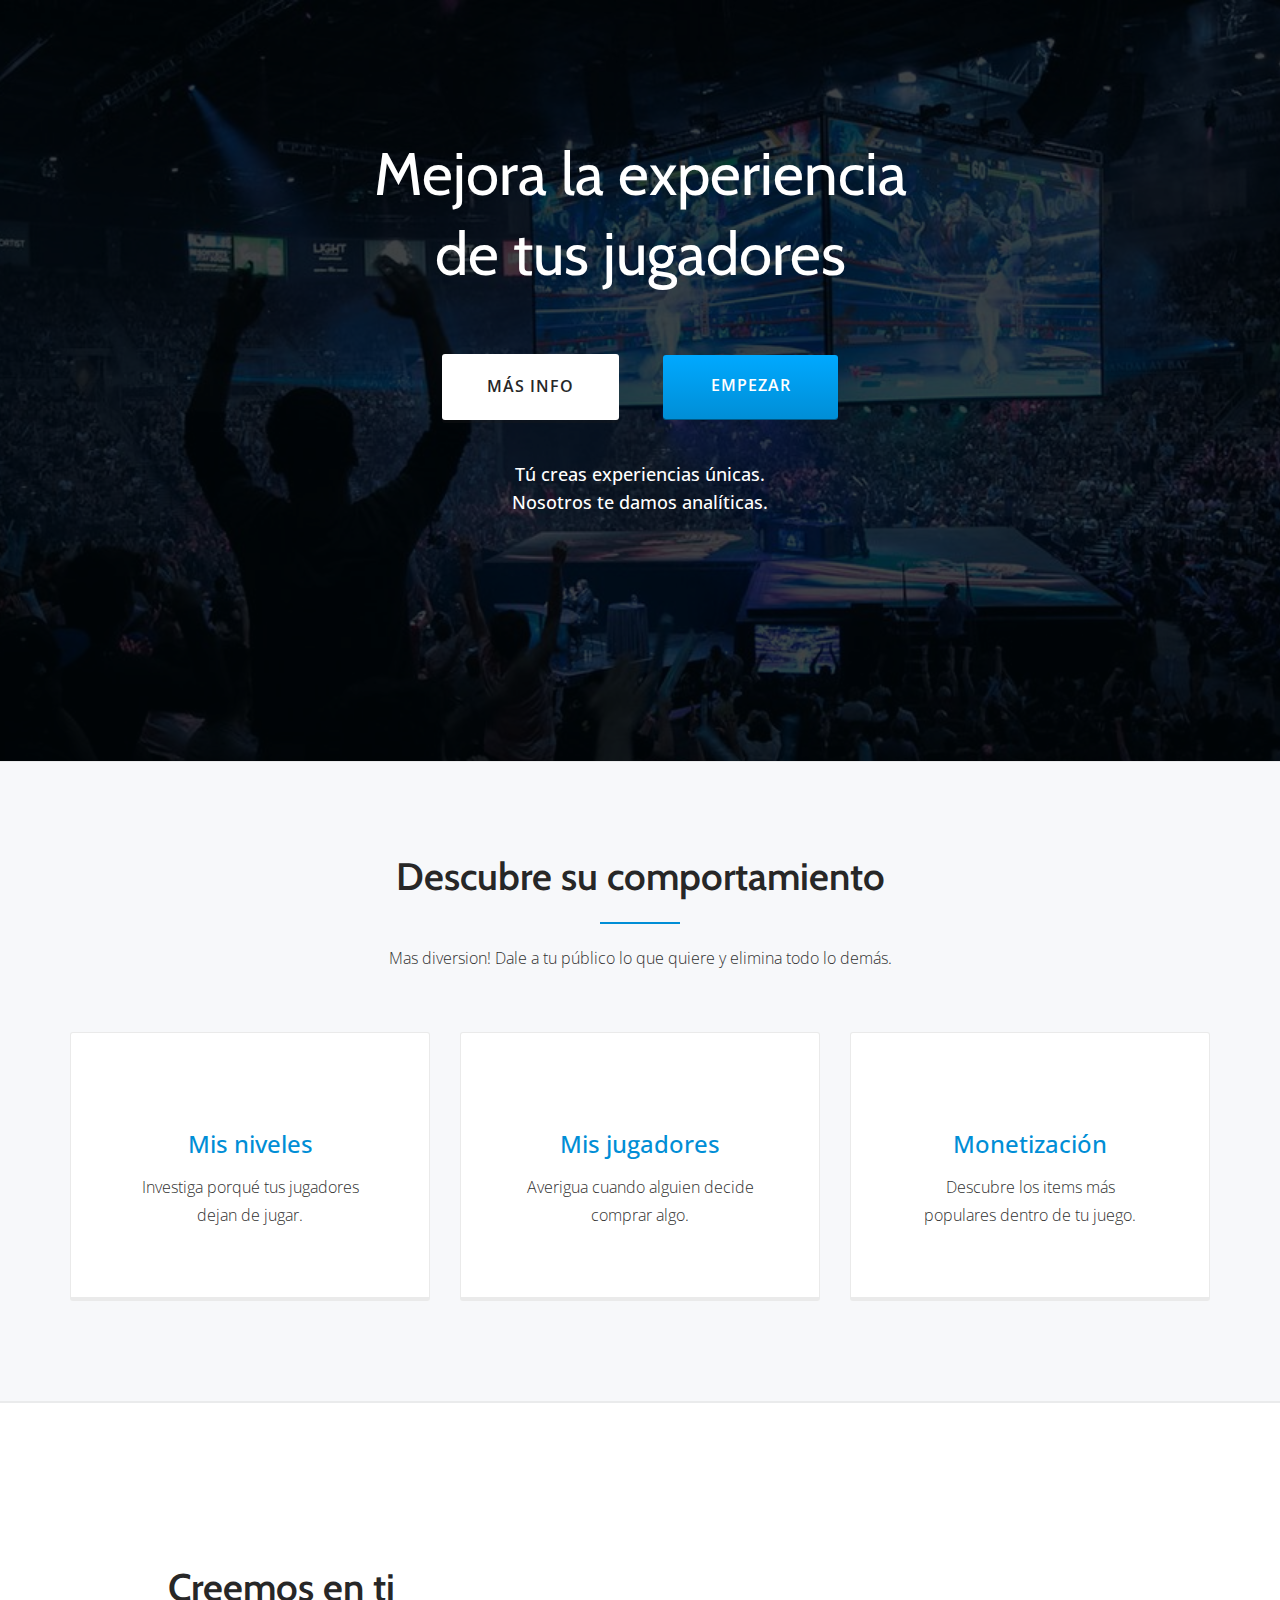
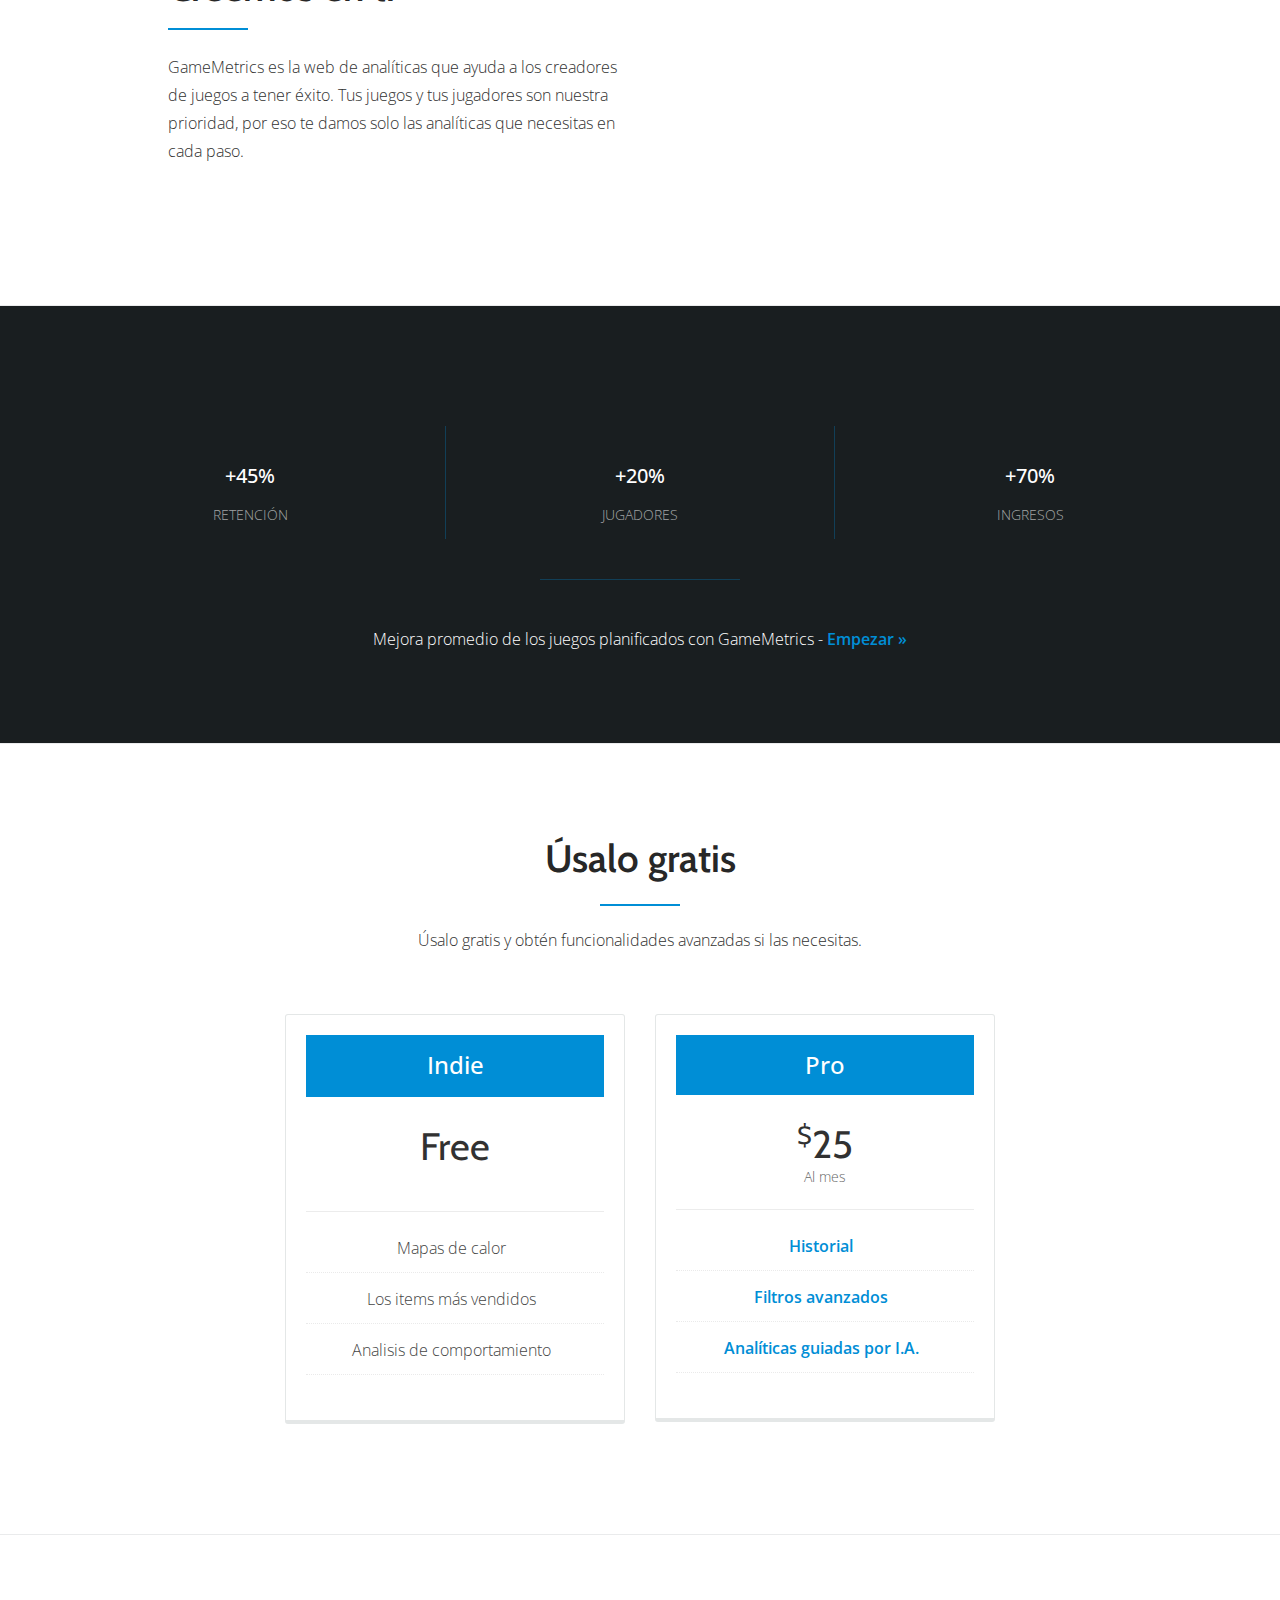
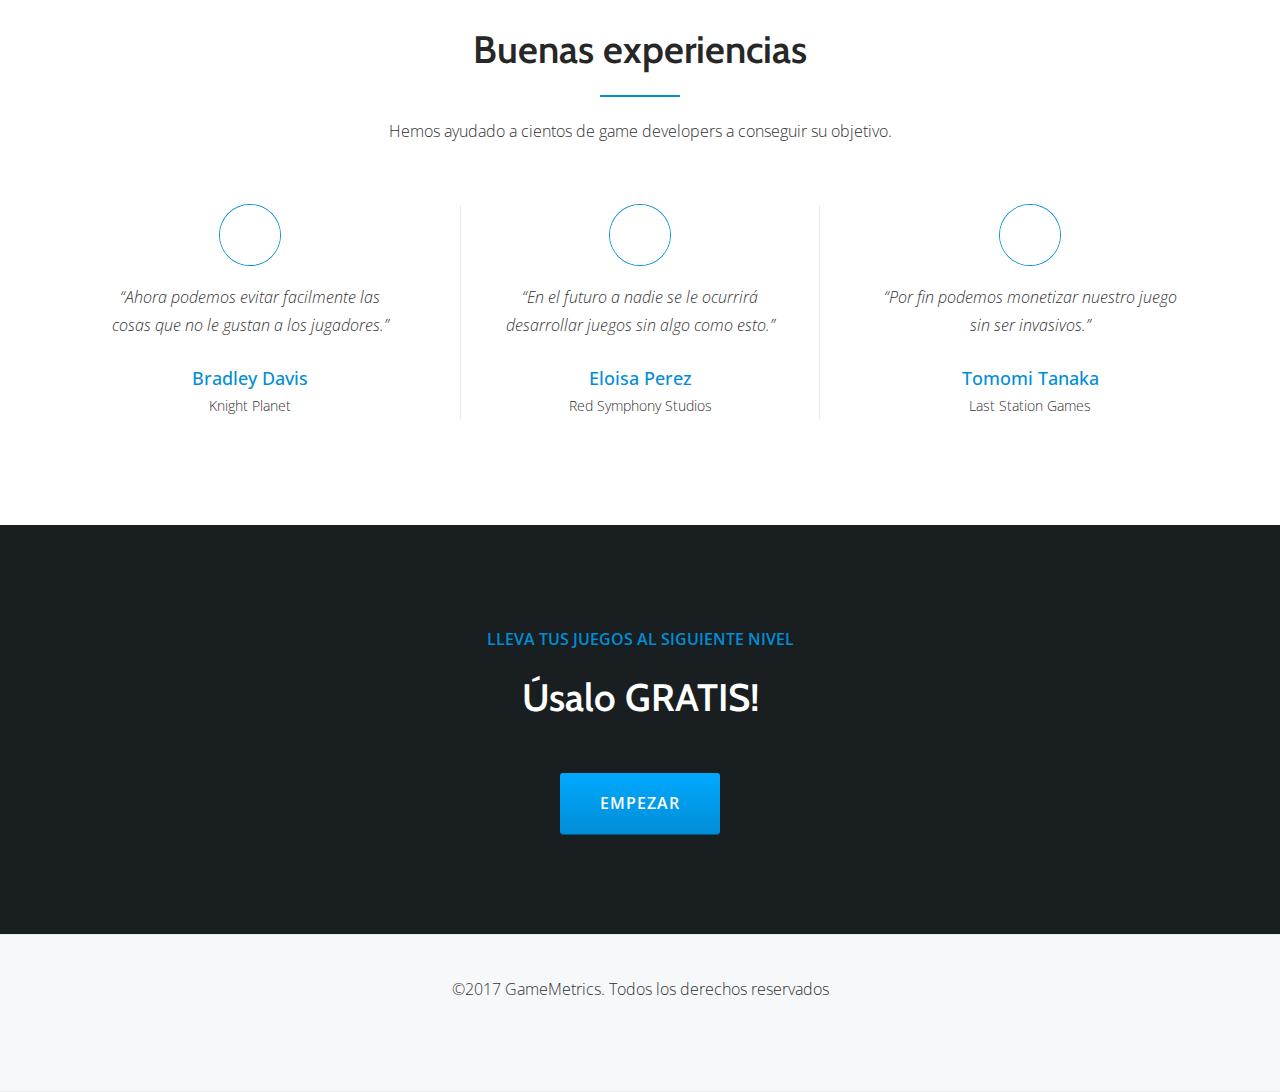
==== commit 3b108b25: "Updated" ====
--- a/index.html
+++ b/index.html
@@ -152,7 +152,7 @@
                         <div class="intro-section">
 
                             <!-- MAIN MESSAGE -->
-                            <h1 class="intro white-text" style="margin-bottom: 60px;">Descubre que hacen<br>tus jugadores</h1>
+                            <h1 class="intro white-text" style="margin-bottom: 60px;">Mejora la experiencia<br>de tus jugadores</h1>
 
                             <!-- BUTTON -->
                             <div class="button">
@@ -162,7 +162,7 @@
                             <!-- /END BUTTON -->
 
                             <!-- SECONDARY MESSAGE -->
-                            <h5 class="white-text" style="margin-top: 40px;">Analíticas<br>Para crear experiencias únicas.</h1></h5>
+                            <h5 class="white-text" style="margin-top: 40px;">Tú creas experiencias únicas.<br>Nosotros te damos analíticas.</h1></h5>
 
                         </div>
                         <!-- /END HEADNING AND BUTTONS -->
@@ -181,7 +181,7 @@
             <!-- SECTION HEADER -->
             <div class="section-header">
 
-                <h2 class="dark-text"><strong>Mejora su experiencia</strong></h2>
+                <h2 class="dark-text"><strong>Descubre su comportamiento</strong></h2>
                 <div class="colored-line">
                 </div>
                 <div class="sub-heading">
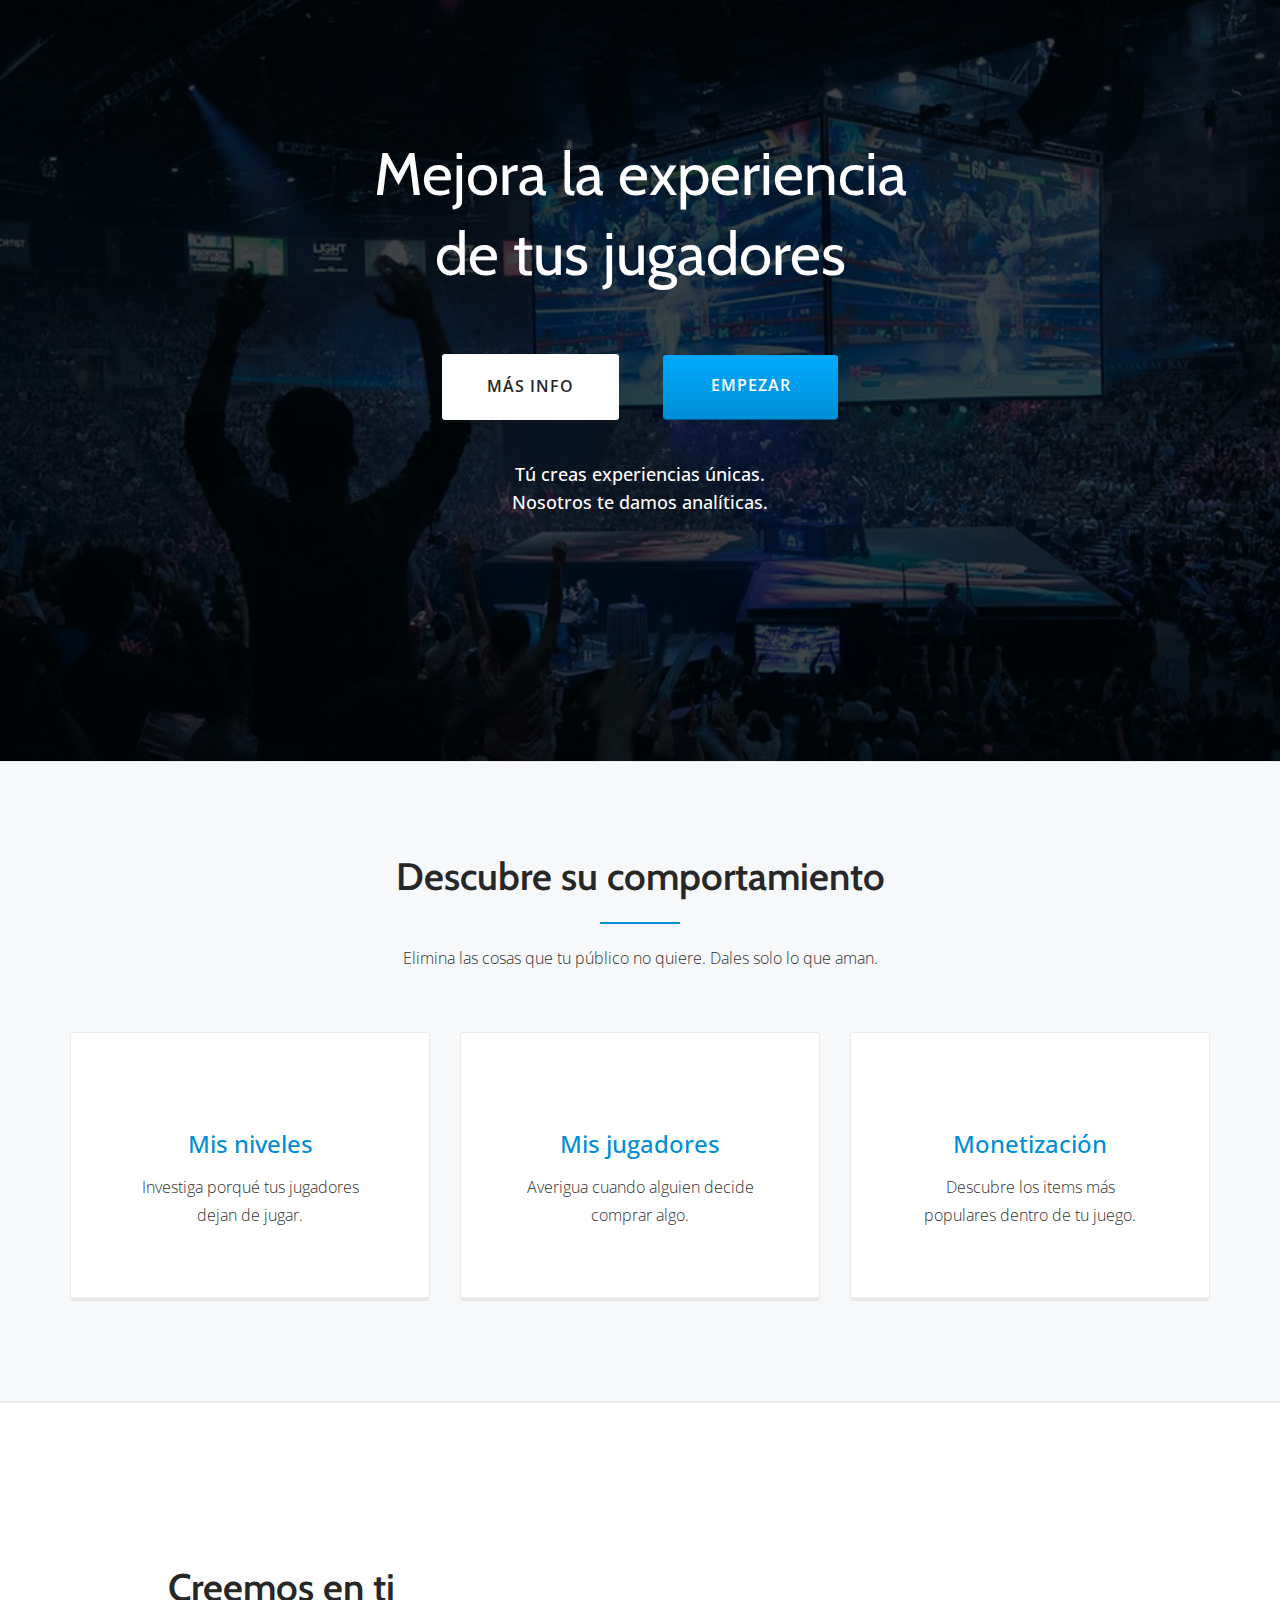
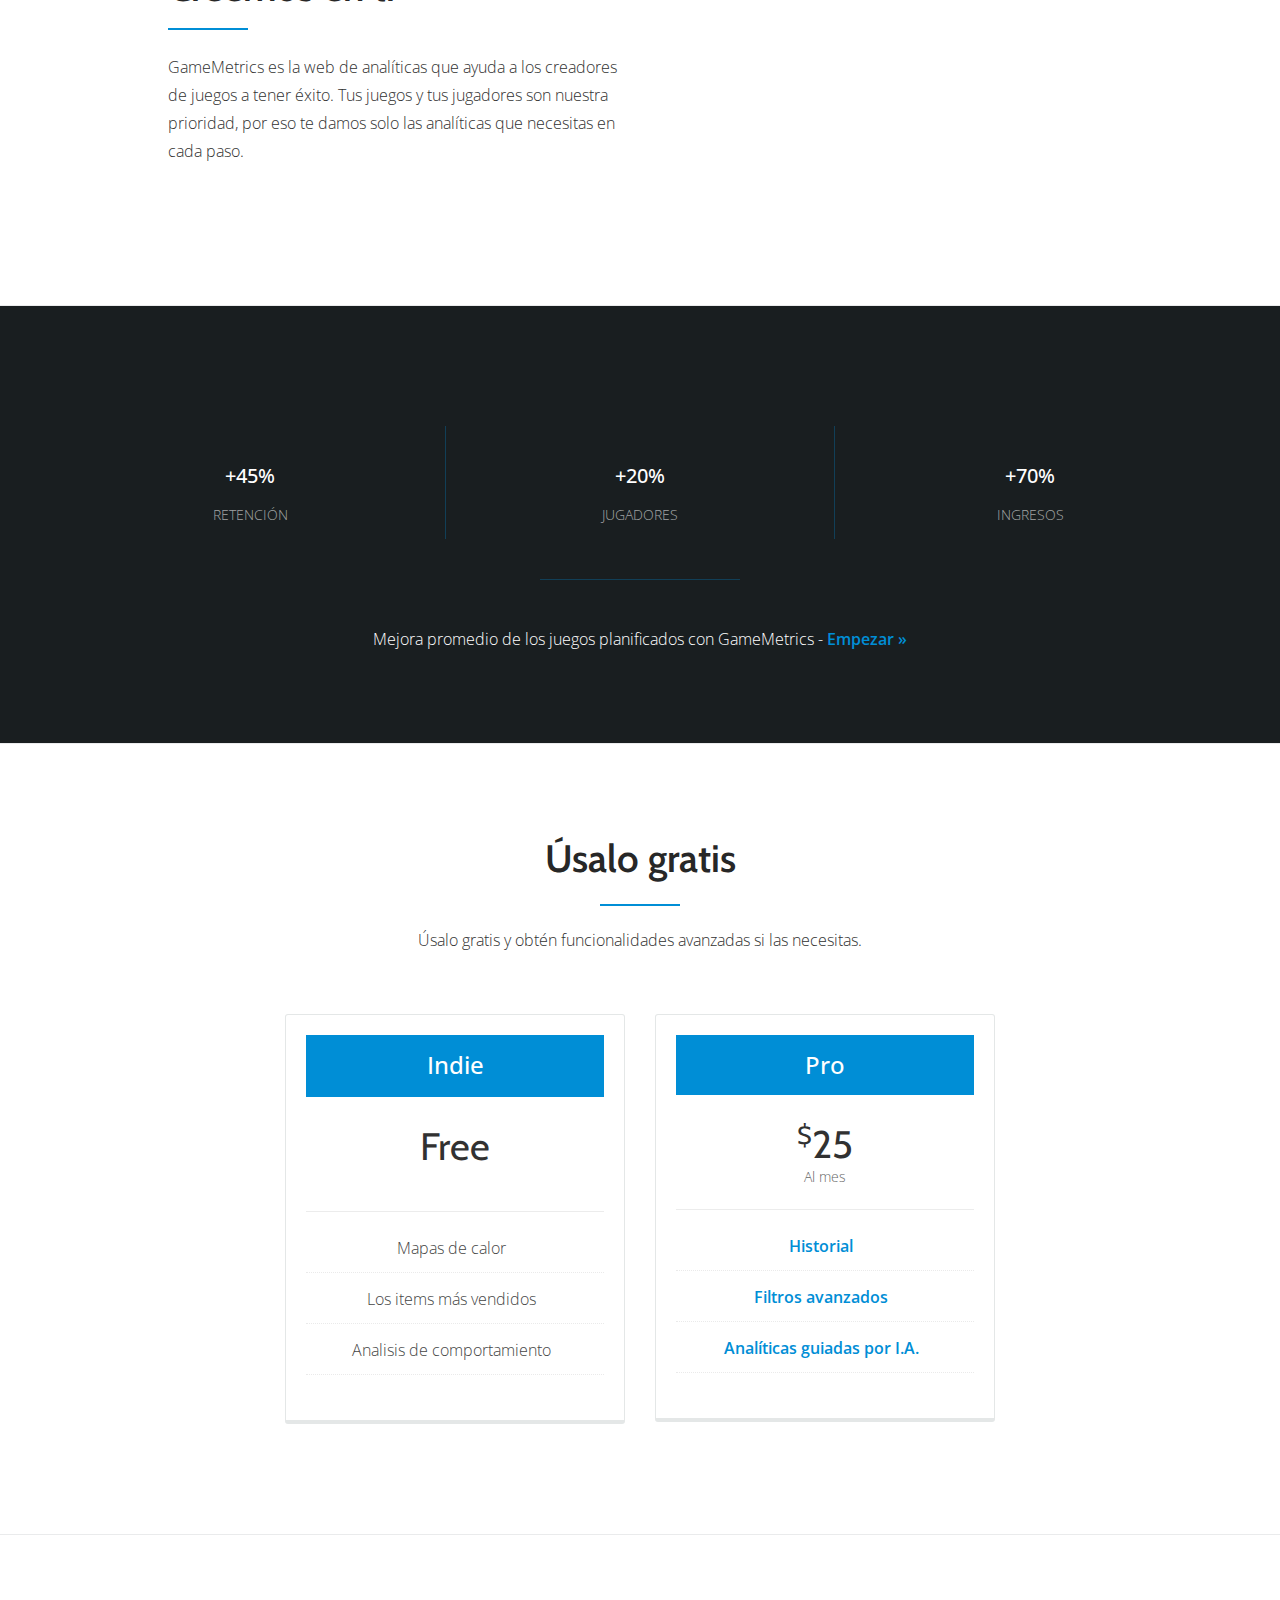
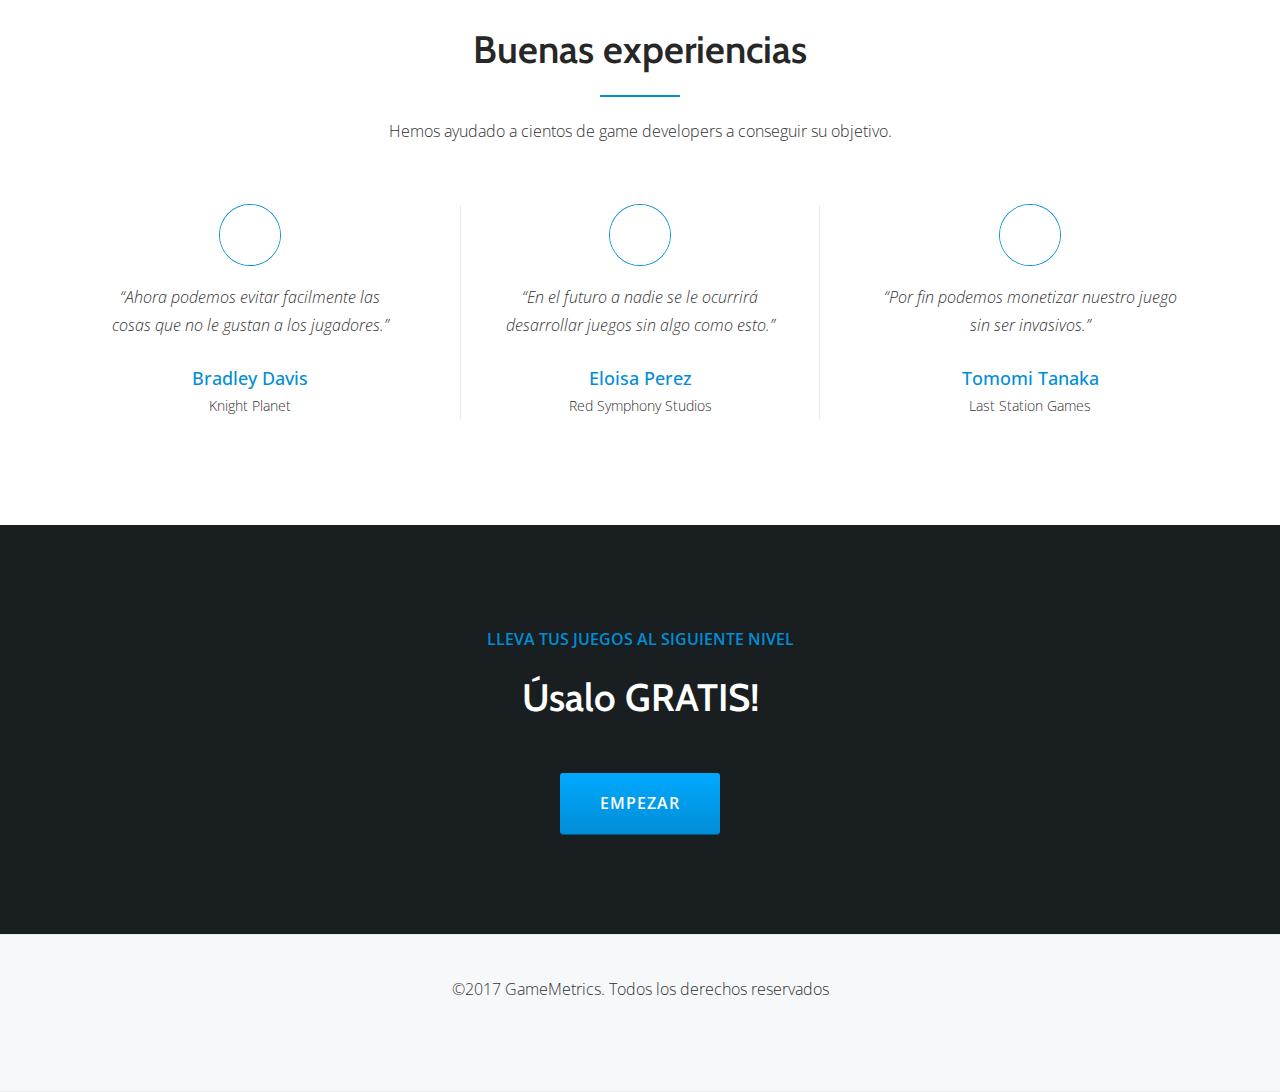
==== commit 48143238: "Updated" ====
--- a/index.html
+++ b/index.html
@@ -185,7 +185,7 @@
                 <div class="colored-line">
                 </div>
                 <div class="sub-heading">
-                     Mas diversion! Dale a tu público lo que quiere y elimina todo lo demás.
+                      Elimina las cosas que tu público no quiere. Dales solo lo que aman. 
                 </div>
             </div>
 
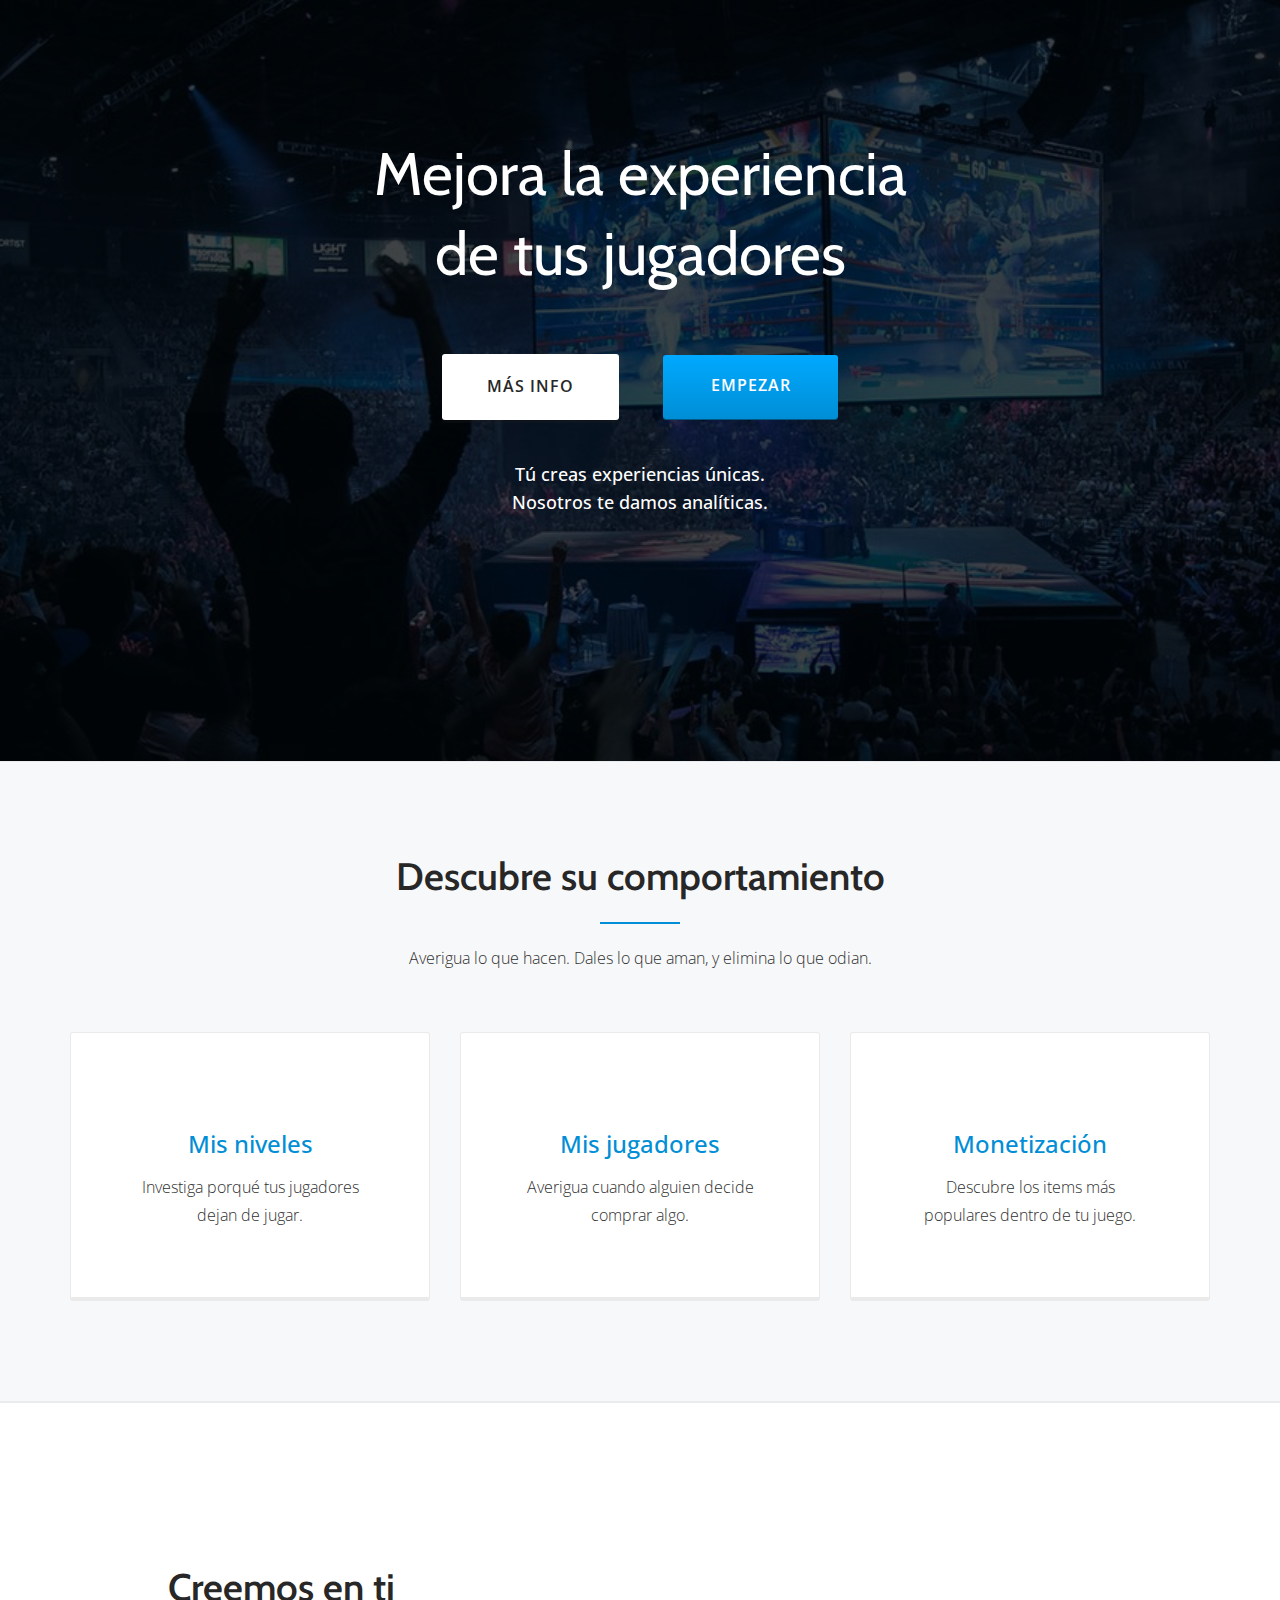
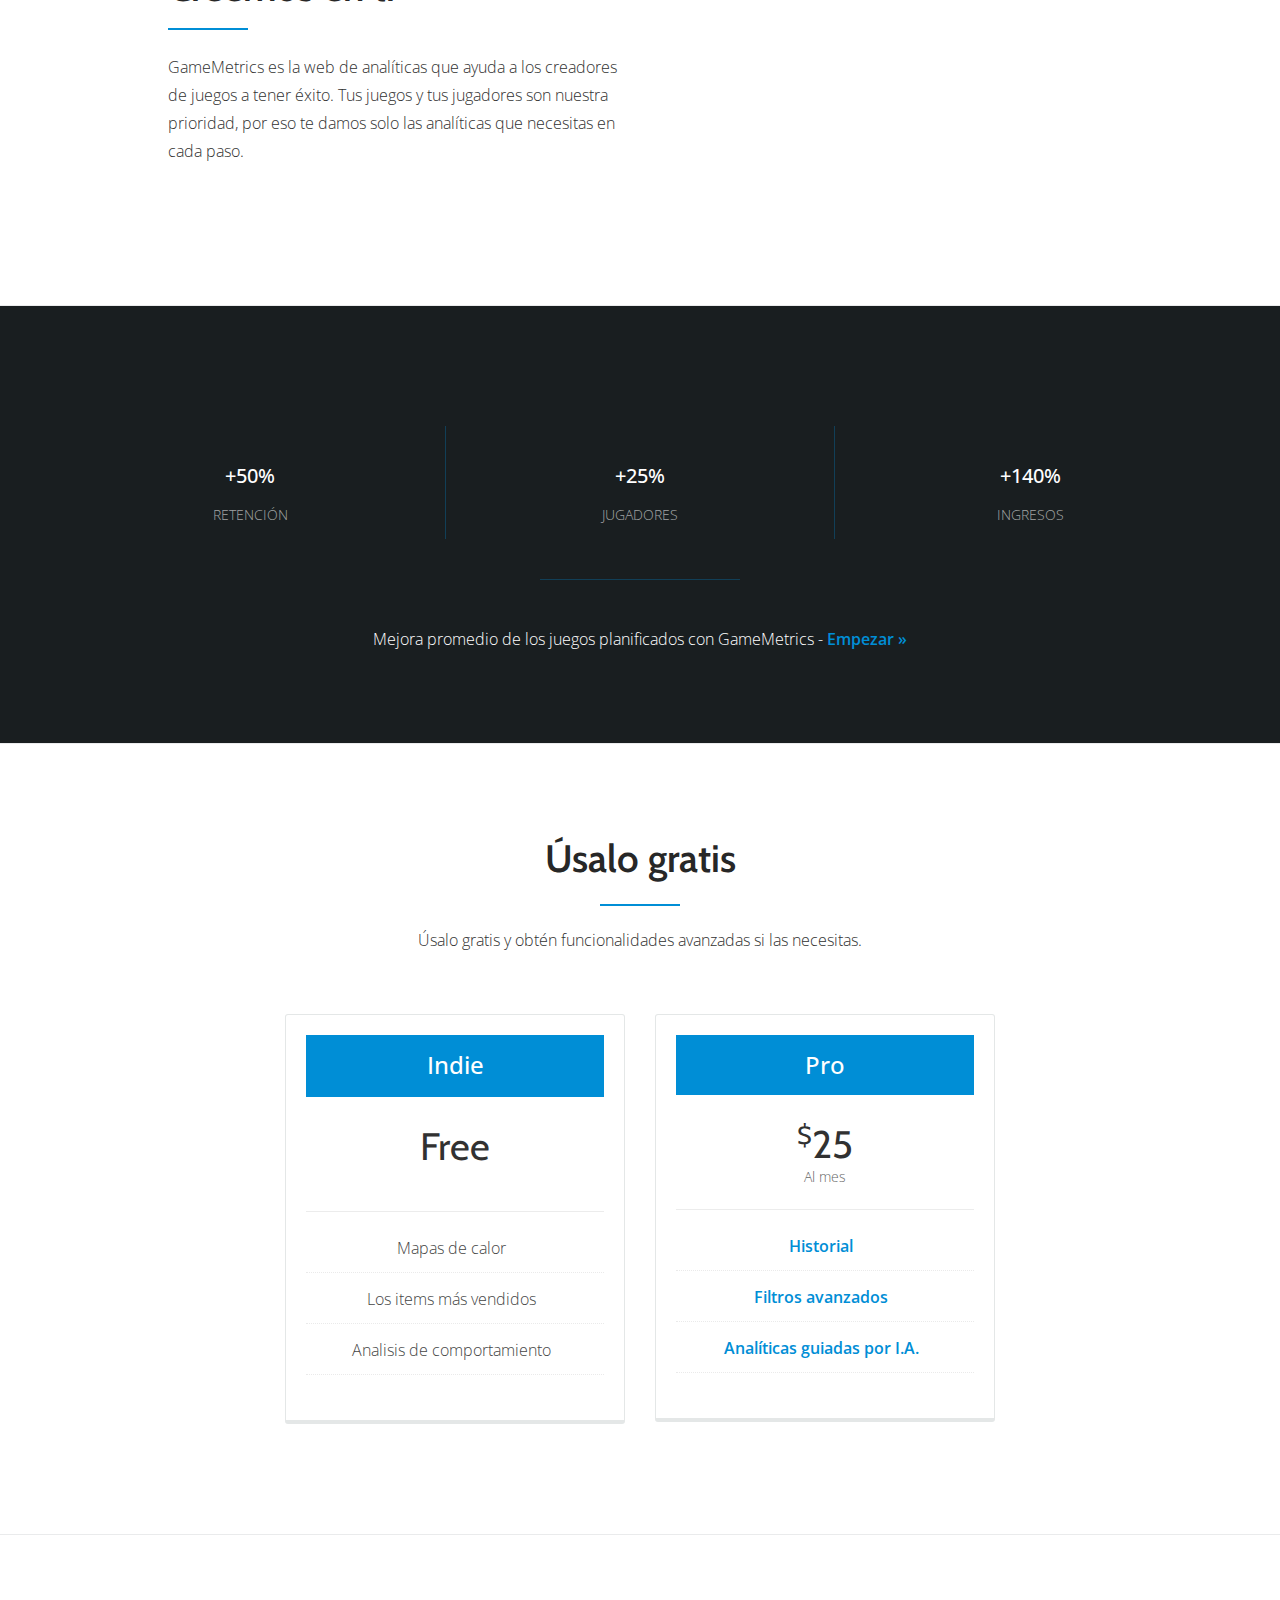
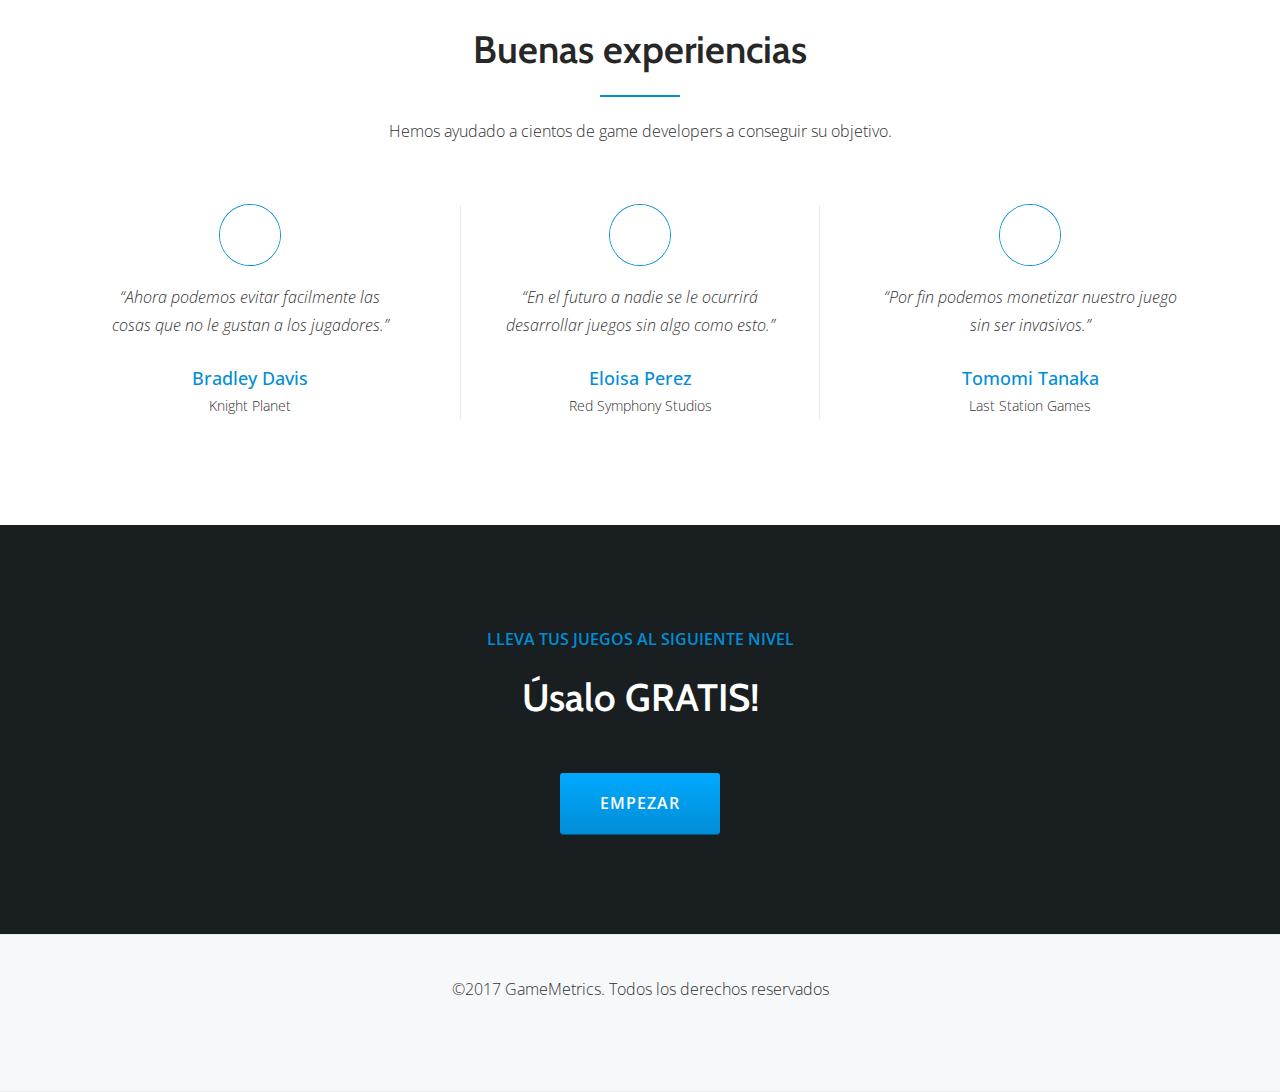
==== commit c18ef382: "Updated" ====
--- a/index.html
+++ b/index.html
@@ -185,7 +185,7 @@
                 <div class="colored-line">
                 </div>
                 <div class="sub-heading">
-                      Elimina las cosas que tu público no quiere. Dales solo lo que aman. 
+                      Averigua lo que hacen. Dales lo que aman, y elimina lo que odian.
                 </div>
             </div>
 
@@ -284,7 +284,7 @@
                         <div class="icon-container">
                             <span class="colored-text-blue icon-basic-tablet"></span>
                         </div>
-                        <h4 class="white-text">+45%</h4>
+                        <h4 class="white-text">+50%</h4>
                         <p class="uppercase transparent-text small-text">
                             Retención
                         </p>
@@ -295,7 +295,7 @@
                         <div class="icon-container">
                             <span class="colored-text-blue icon-speech-streamline-talk-user"></span>
                         </div>
-                        <h4 class="white-text">+20%</h4>
+                        <h4 class="white-text">+25%</h4>
                         <p class="uppercase transparent-text small-text">
                             Jugadores
                         </p>
@@ -306,7 +306,7 @@
                         <div class="icon-container">
                             <span class="colored-text-blue icon-ecommerce-graph-increase"></span>
                         </div>
-                        <h4 class="white-text">+70%</h4>
+                        <h4 class="white-text">+140%</h4>
                         <p class="uppercase transparent-text small-text">
                             Ingresos
                         </p>
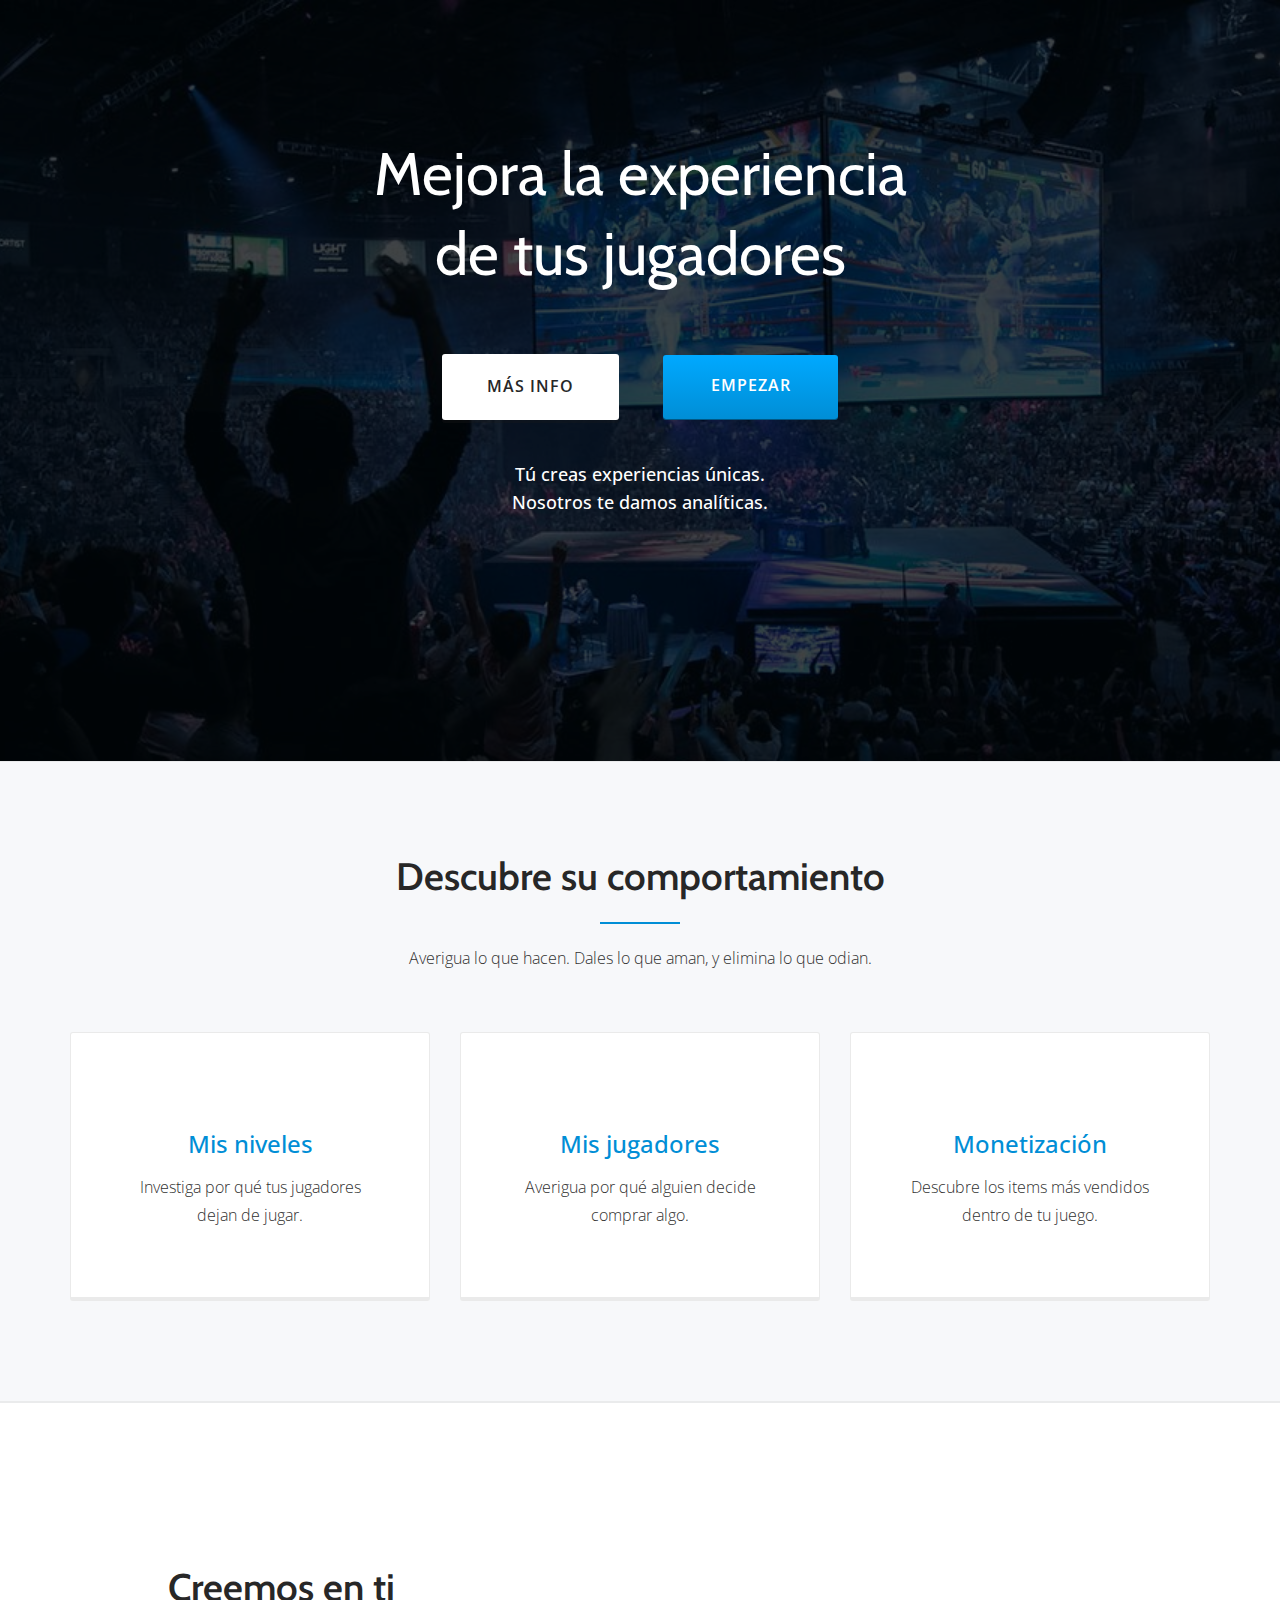
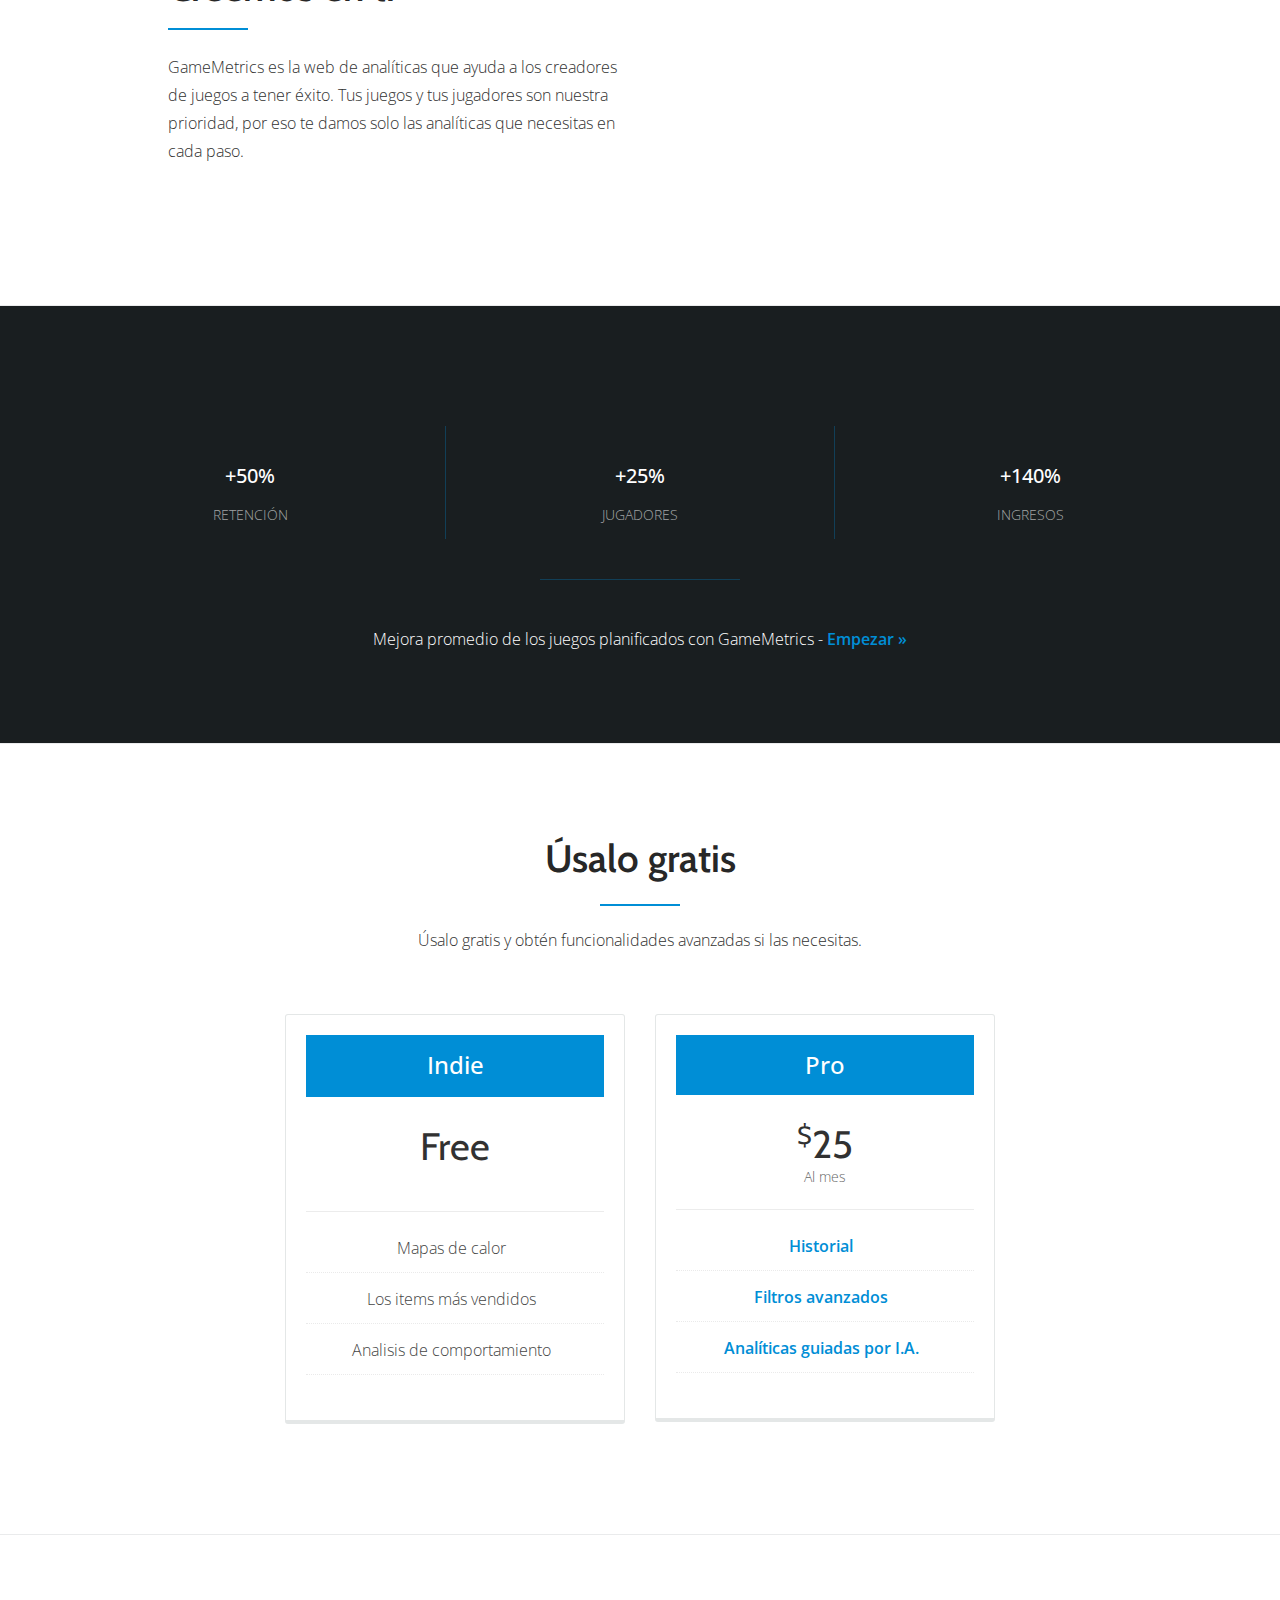
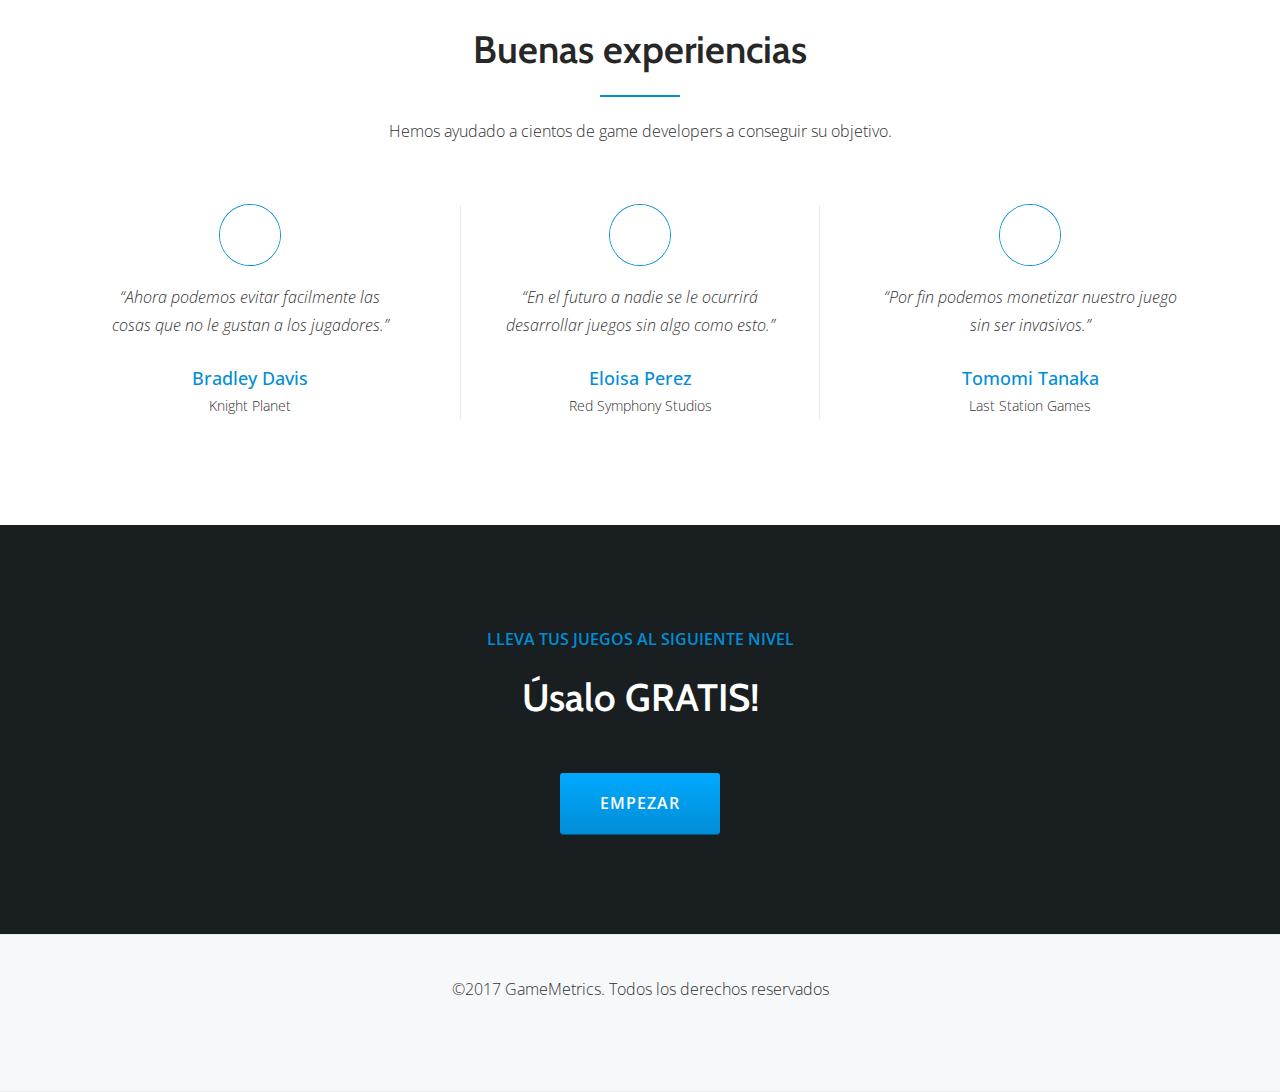
==== commit 9cdaae58: "Updated" ====
--- a/index.html
+++ b/index.html
@@ -199,7 +199,7 @@
                         </div>
                         <h3 class="colored-text-blue">Mis niveles</h3>
                         <p>
-                         Investiga porqué tus jugadores dejan de jugar.
+                         Investiga por qué tus jugadores dejan de jugar.
                         </p>
                     </div>
                 </div>
@@ -212,7 +212,7 @@
                         </div>
                         <h3 class="colored-text-blue">Mis jugadores</h3>
                         <p>
-                            Averigua cuando alguien decide comprar algo.
+                            Averigua por qué alguien decide comprar algo.
                         </p>
                     </div>
                 </div>
@@ -225,7 +225,7 @@
                         </div>
                         <h3 class="colored-text-blue">Monetización</h3>
                         <p>
-                            Descubre los items más populares dentro de tu juego.
+                            Descubre los items más vendidos dentro de tu juego.
                         </p>
                     </div>
                 </div>
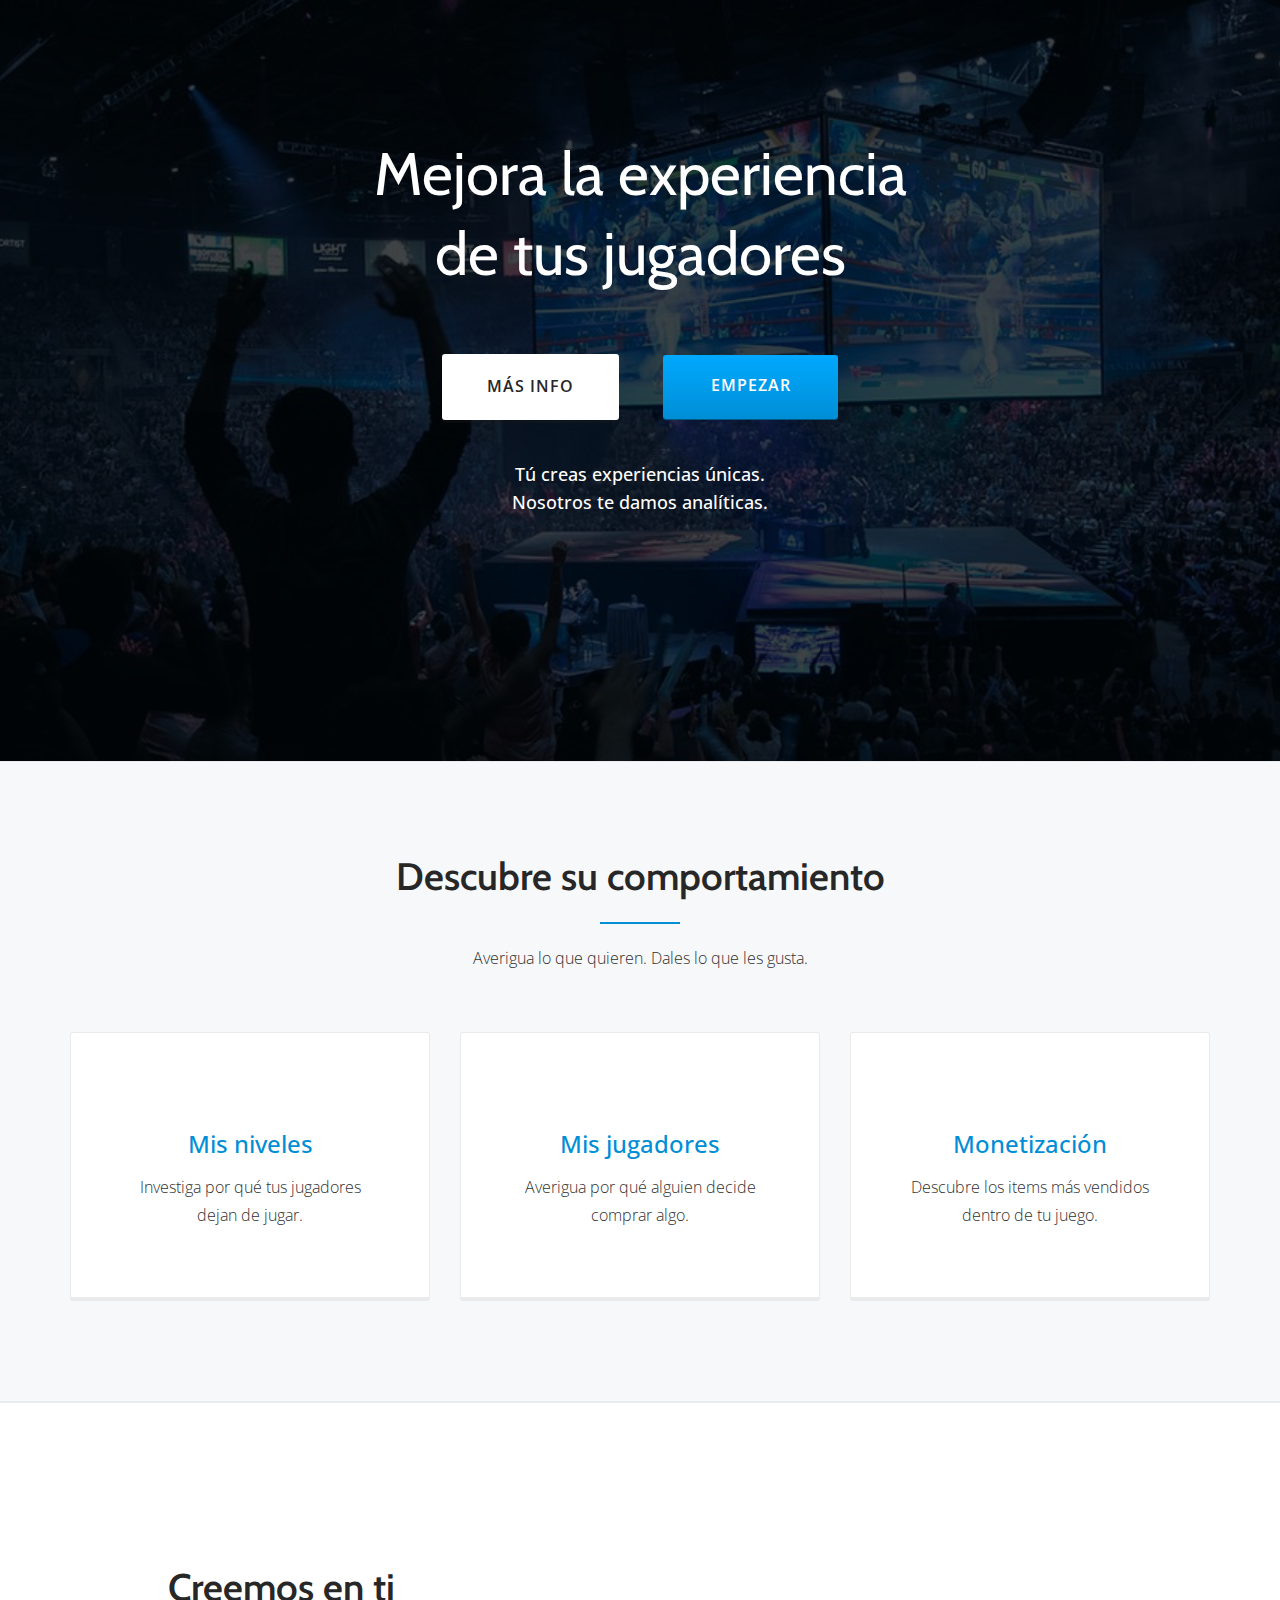
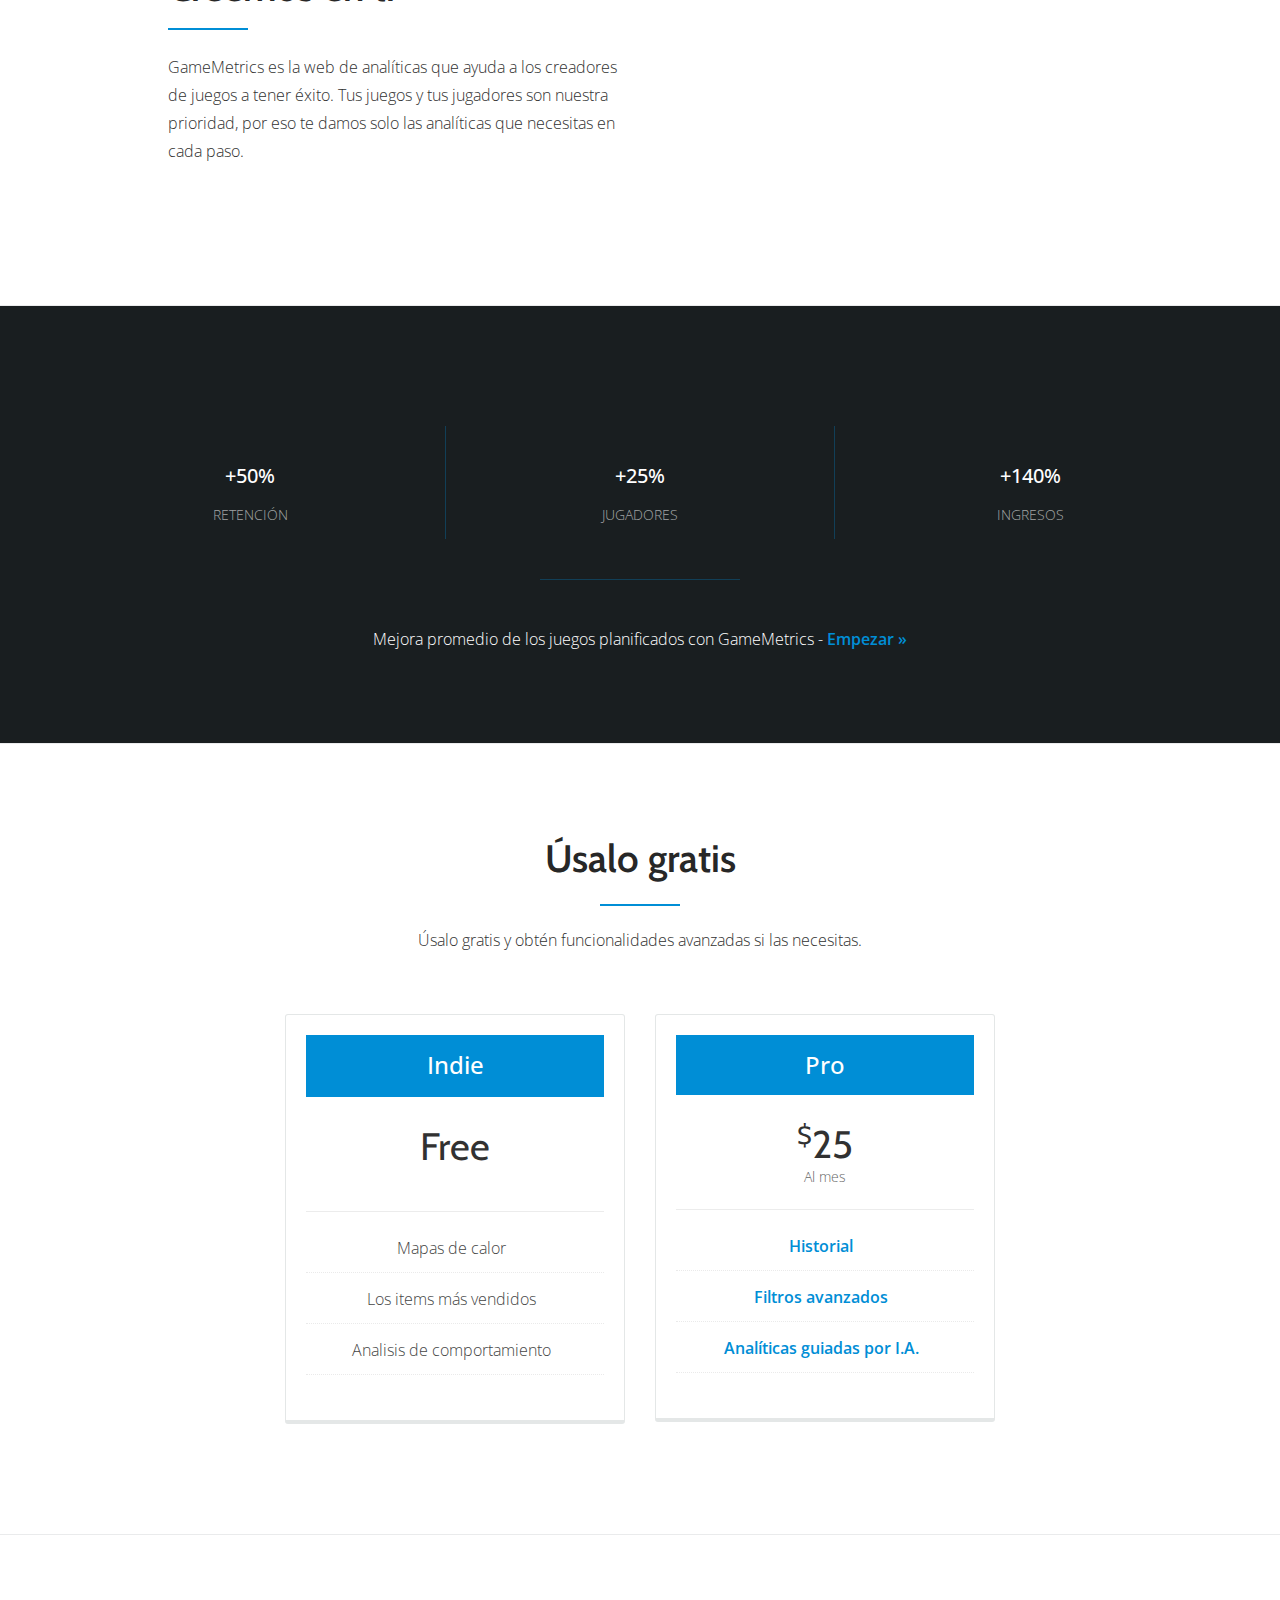
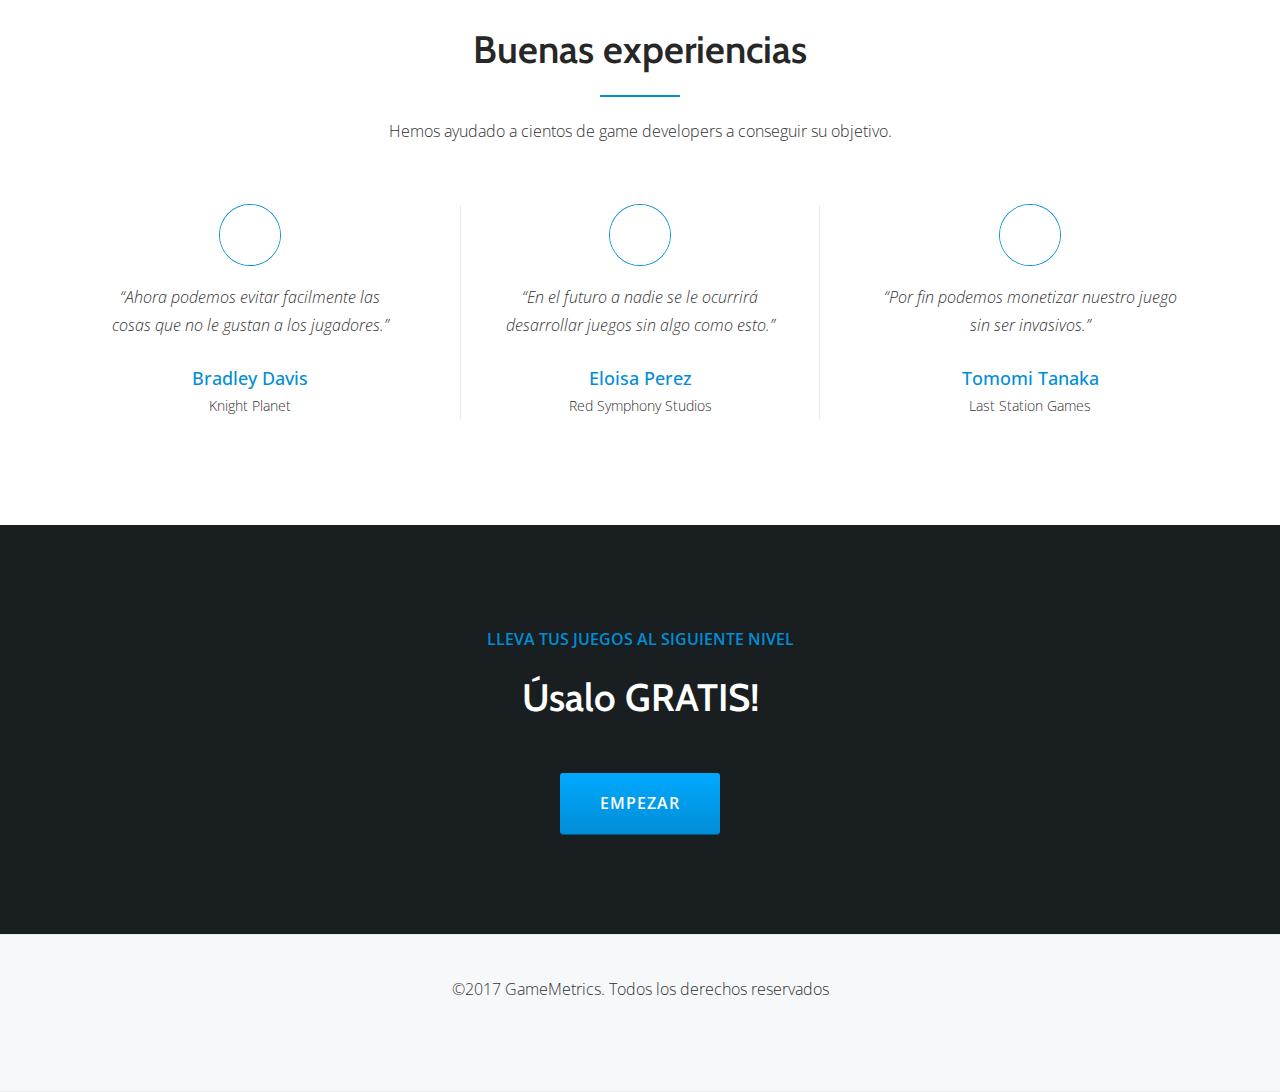
==== commit ffa3ec6c: "Update" ====
--- a/index.html
+++ b/index.html
@@ -185,7 +185,7 @@
                 <div class="colored-line">
                 </div>
                 <div class="sub-heading">
-                      Averigua lo que hacen. Dales lo que aman, y elimina lo que odian.
+                      Averigua lo que quieren. Dales lo que les gusta.
                 </div>
             </div>
 
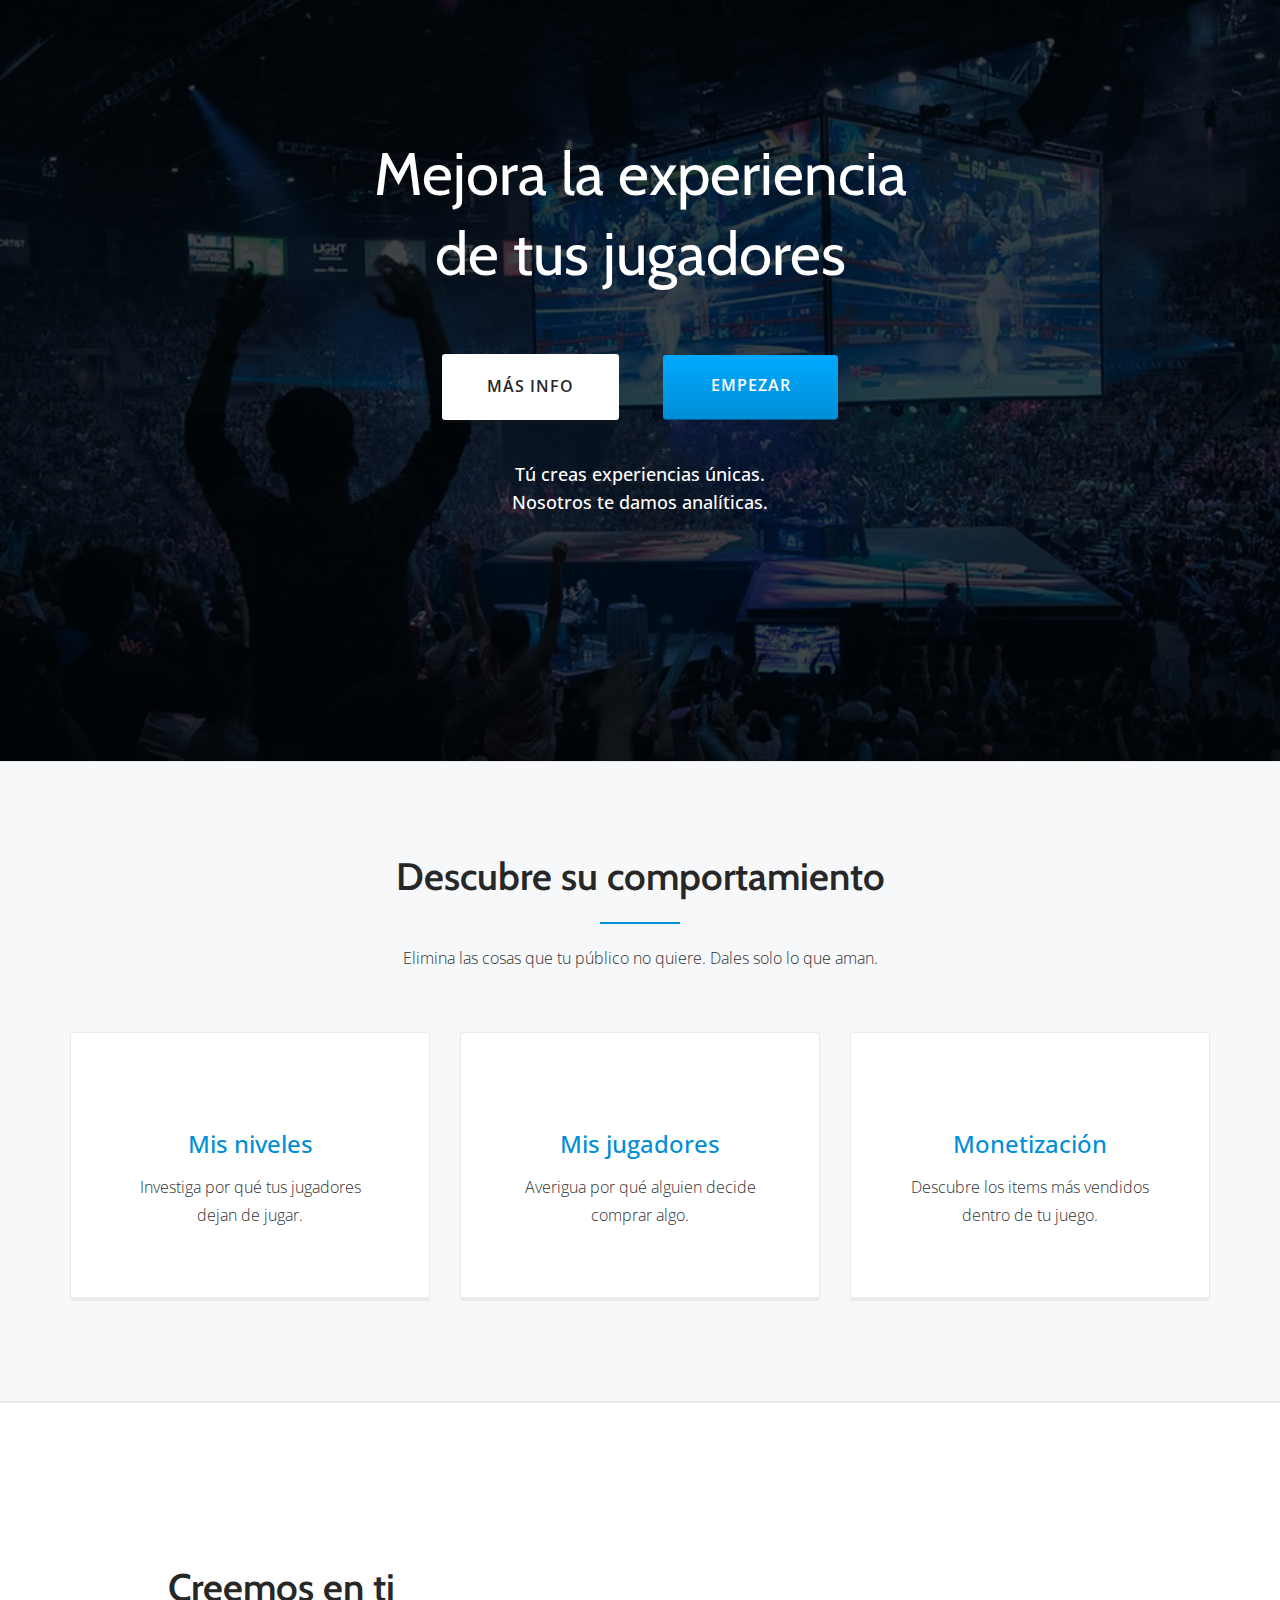
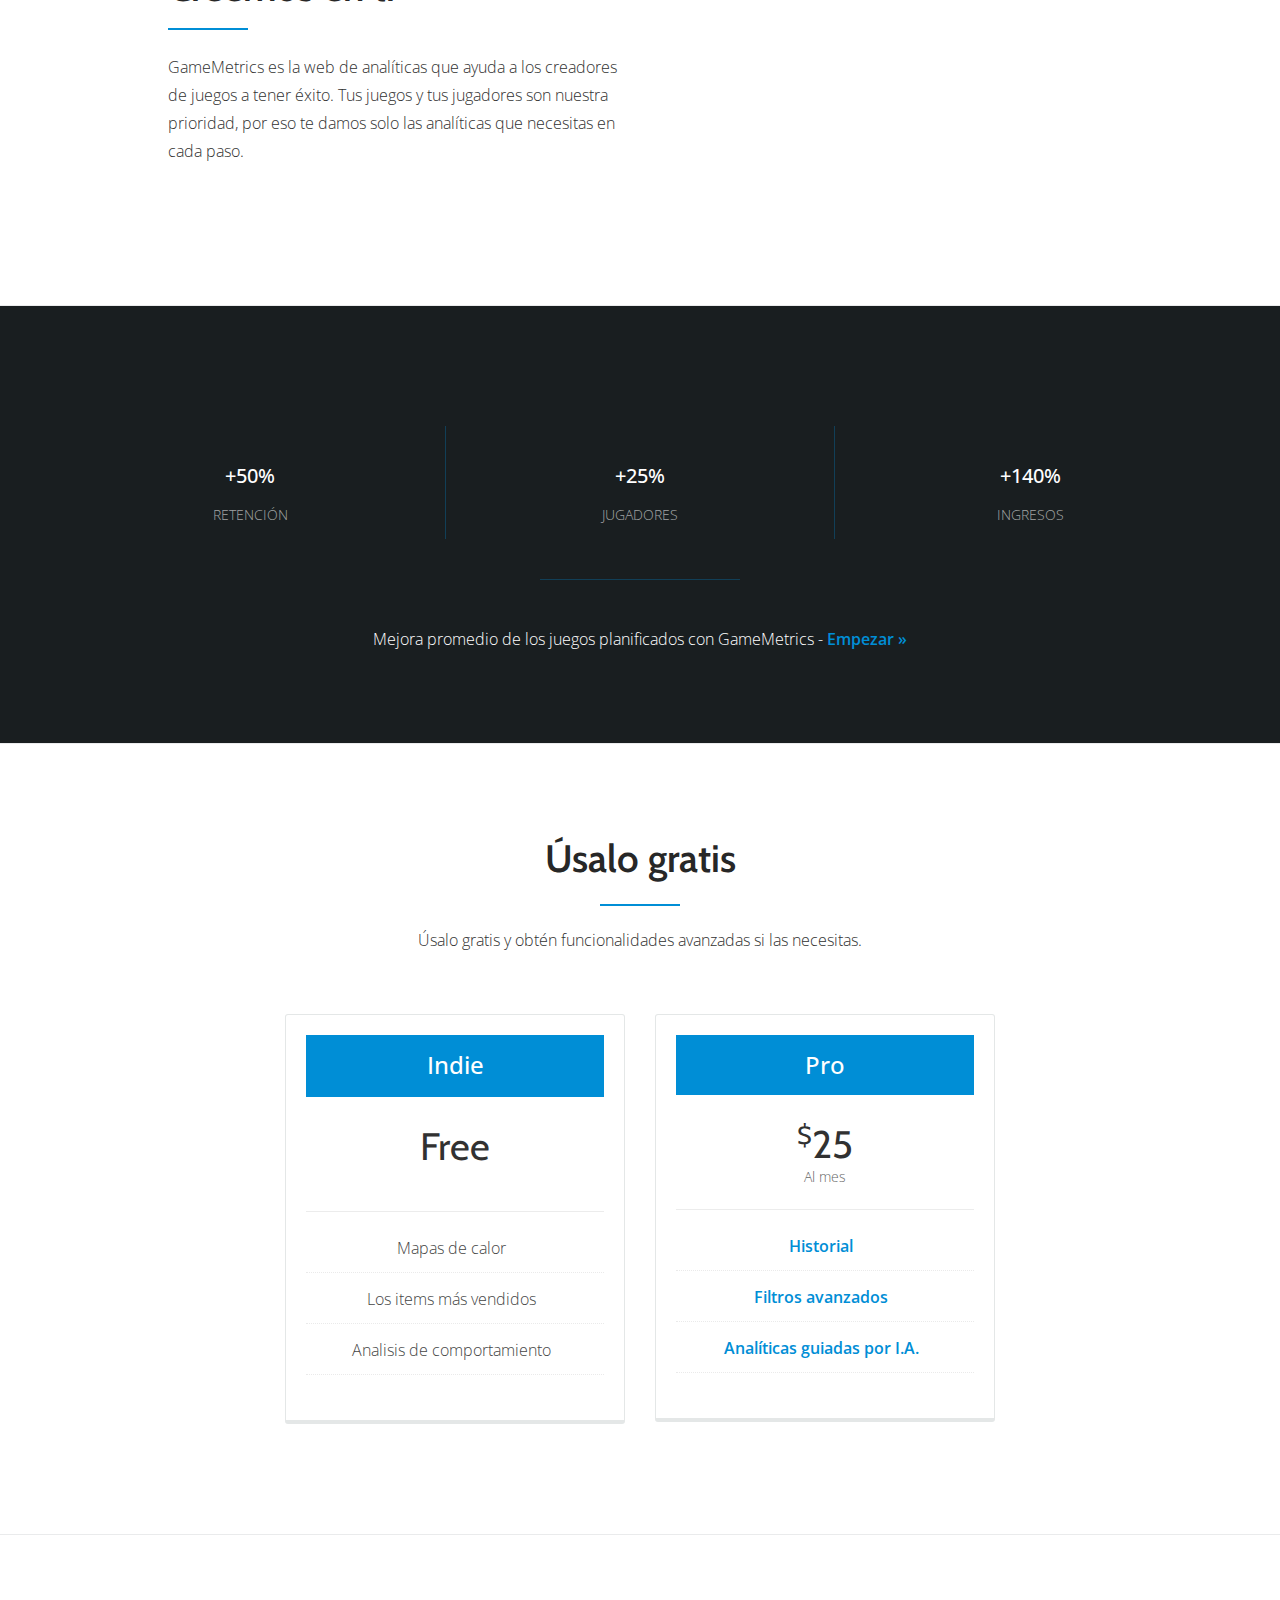
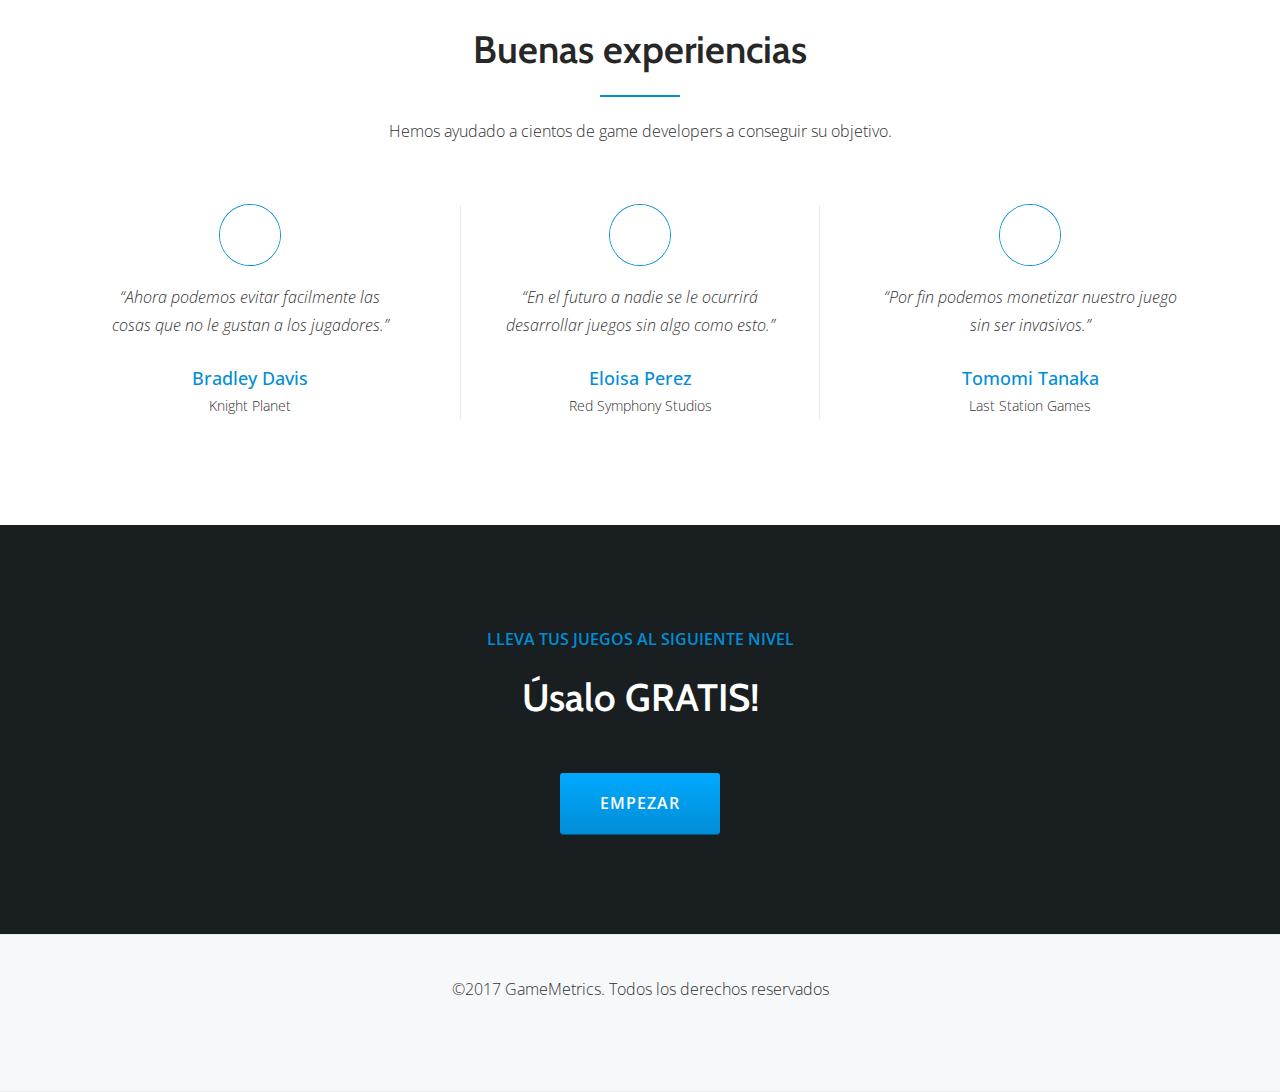
==== commit 5554f971: "Update" ====
--- a/index.html
+++ b/index.html
@@ -185,7 +185,7 @@
                 <div class="colored-line">
                 </div>
                 <div class="sub-heading">
-                      Averigua lo que quieren. Dales lo que les gusta.
+                       Elimina las cosas que tu público no quiere. Dales solo lo que aman.
                 </div>
             </div>
 
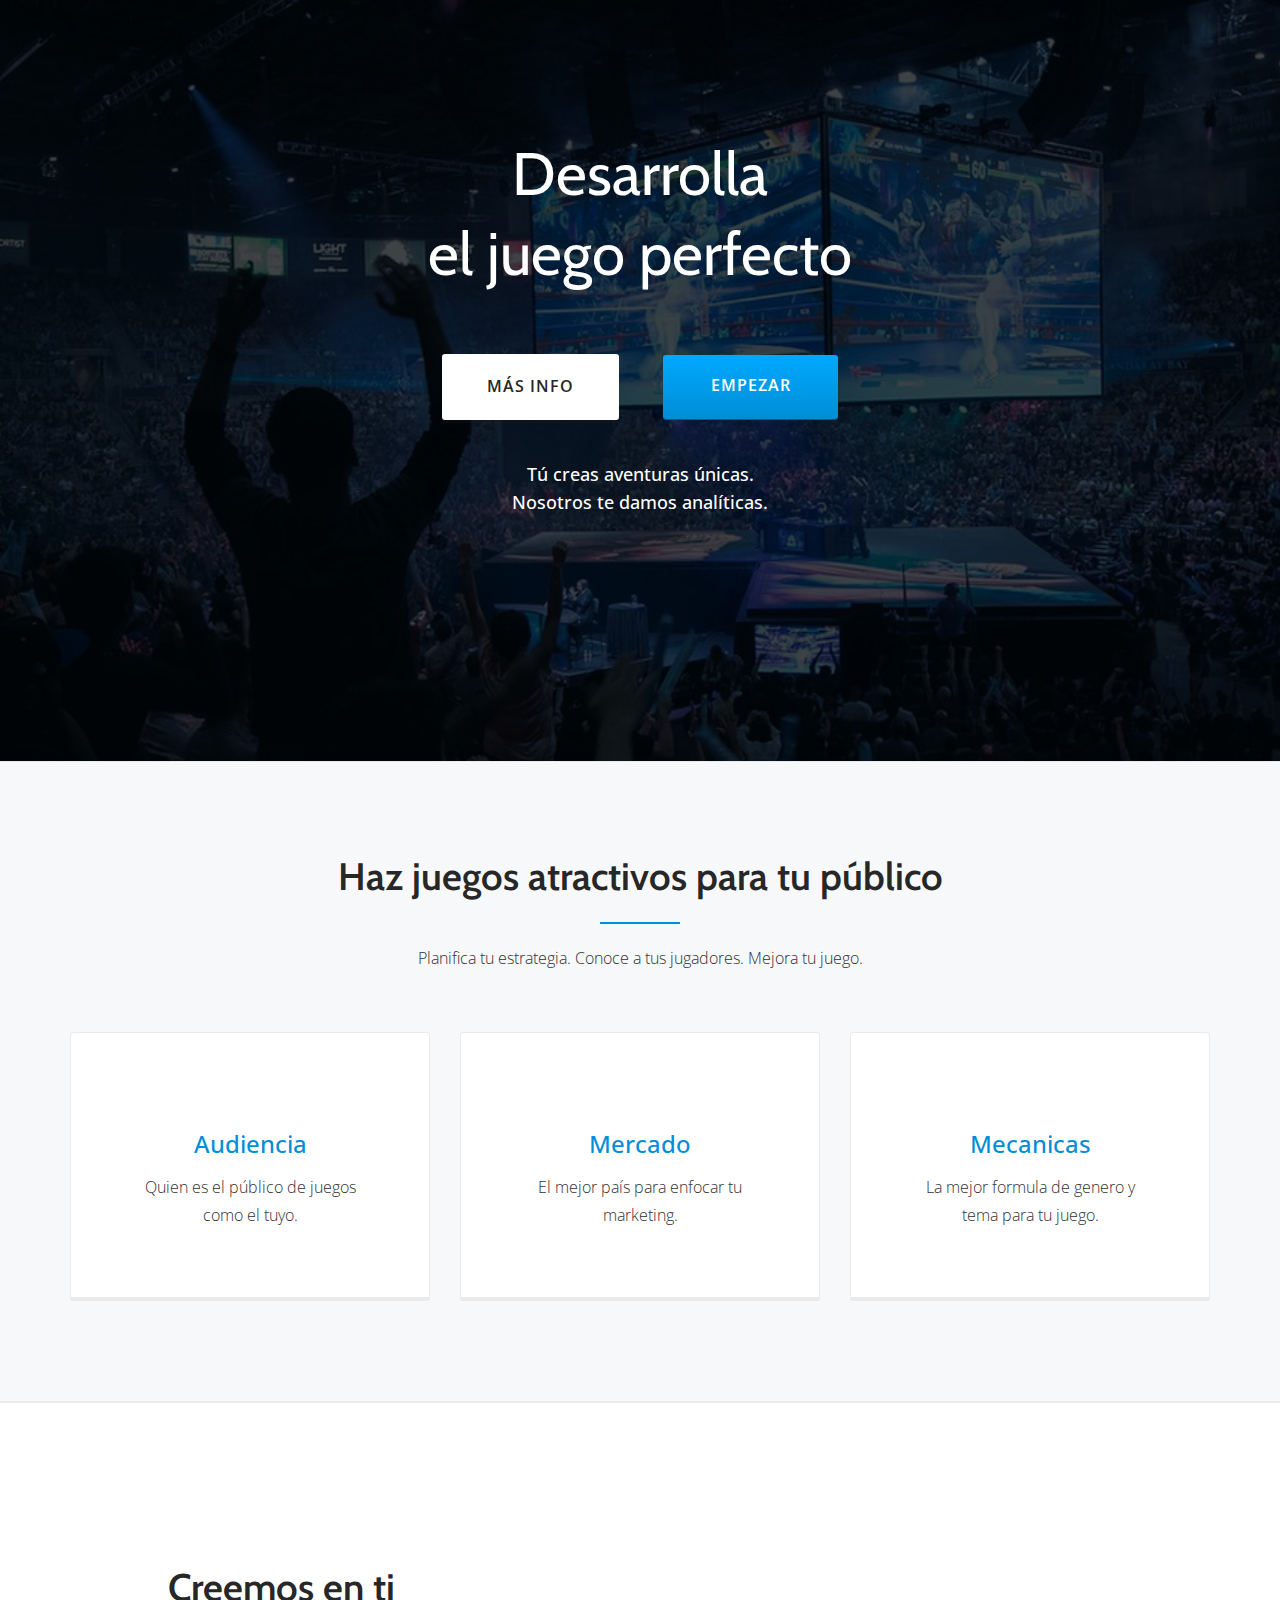
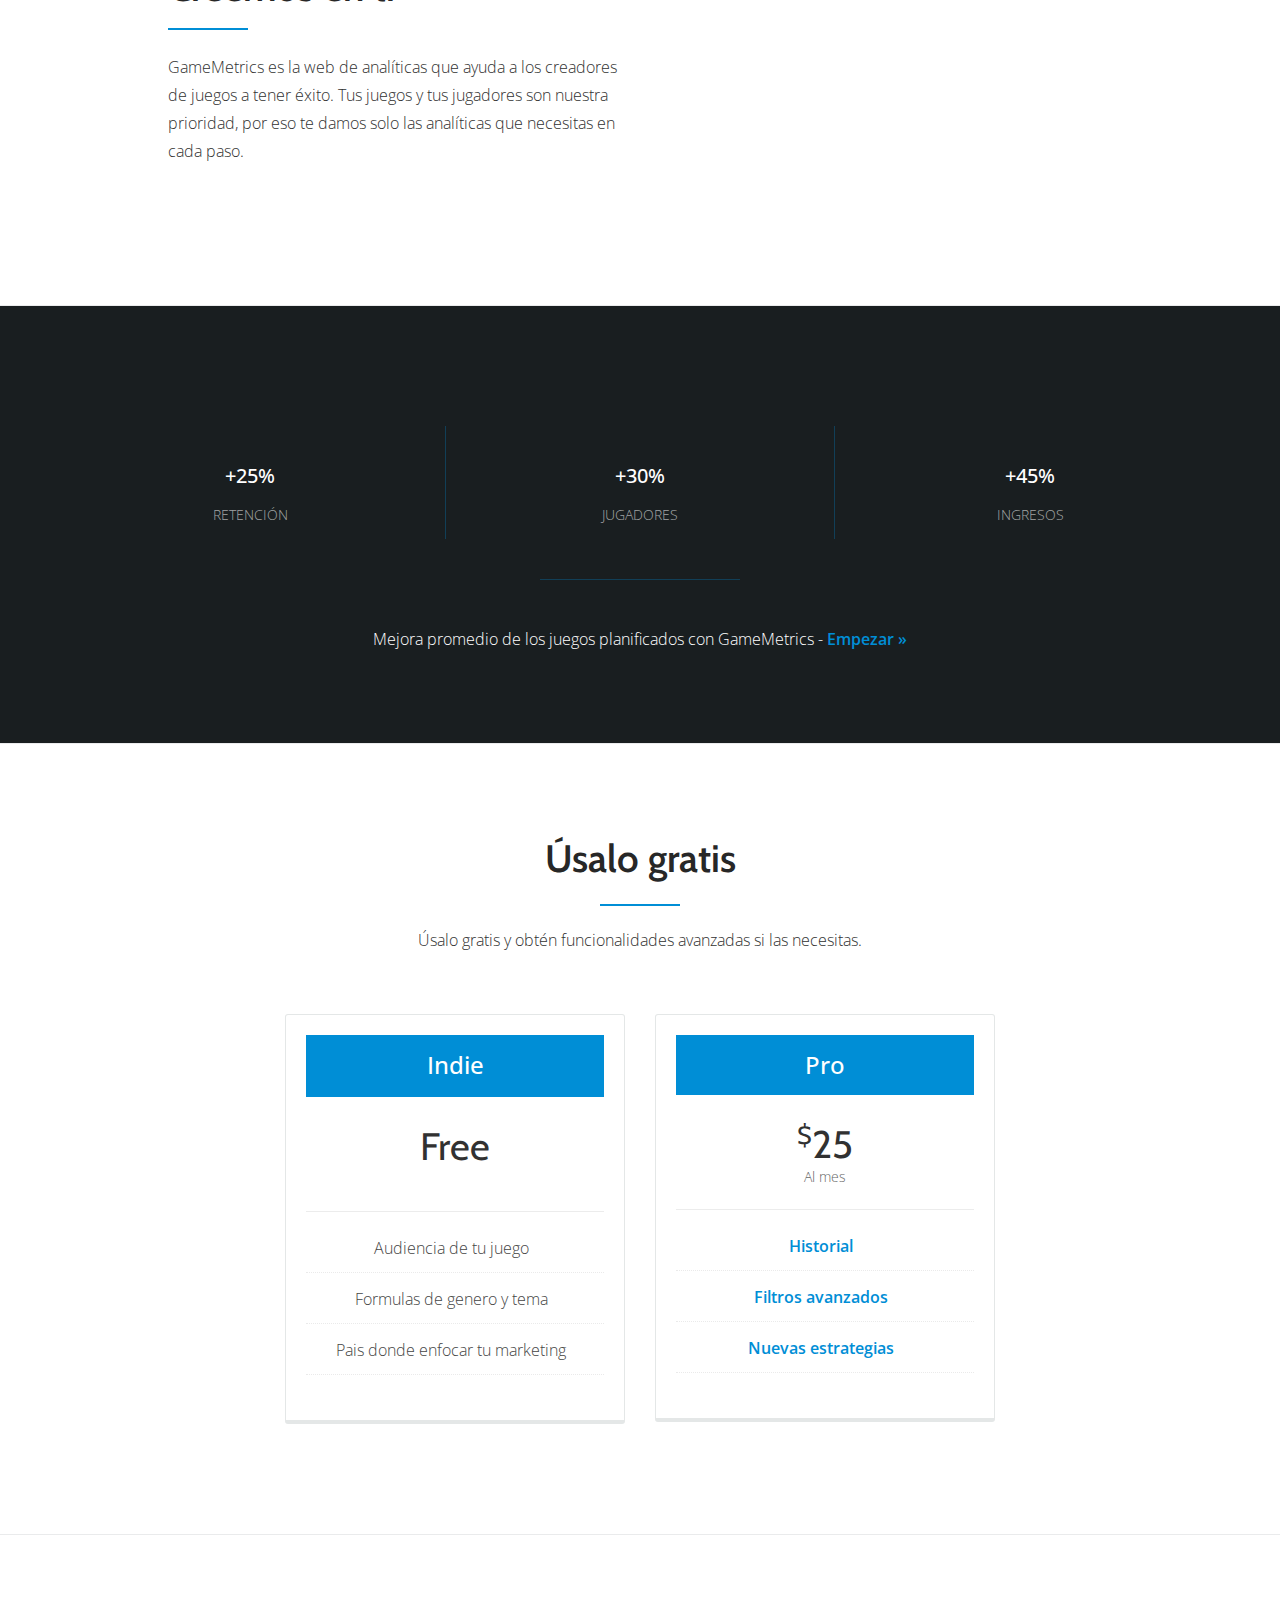
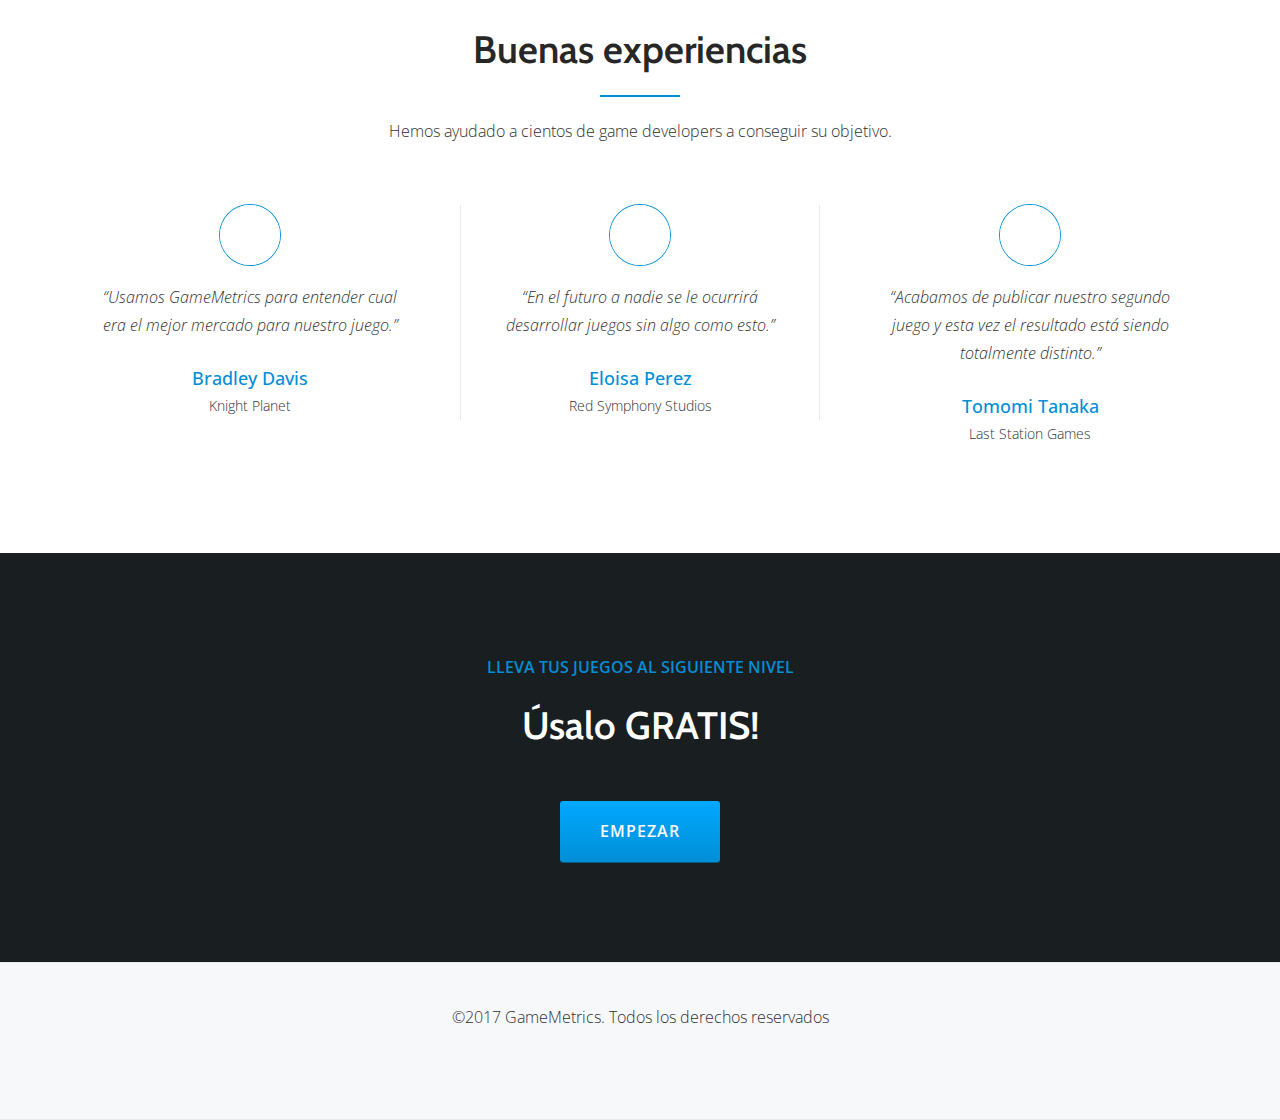
==== commit ef00ebf9: "Valprop-a renovada" ====
--- a/index.html
+++ b/index.html
@@ -152,7 +152,7 @@
                         <div class="intro-section">
 
                             <!-- MAIN MESSAGE -->
-                            <h1 class="intro white-text" style="margin-bottom: 60px;">Mejora la experiencia<br>de tus jugadores</h1>
+                            <h1 class="intro white-text" style="margin-bottom: 60px;">Desarrolla<br>el juego perfecto</h1>
 
                             <!-- BUTTON -->
                             <div class="button">
@@ -162,7 +162,7 @@
                             <!-- /END BUTTON -->
 
                             <!-- SECONDARY MESSAGE -->
-                            <h5 class="white-text" style="margin-top: 40px;">Tú creas experiencias únicas.<br>Nosotros te damos analíticas.</h1></h5>
+                            <h5 class="white-text" style="margin-top: 40px;">Tú creas aventuras únicas.<br>Nosotros te damos analíticas.</h1></h5>
 
                         </div>
                         <!-- /END HEADNING AND BUTTONS -->
@@ -181,12 +181,12 @@
             <!-- SECTION HEADER -->
             <div class="section-header">
 
-                <h2 class="dark-text"><strong>Descubre su comportamiento</strong></h2>
-                <div class="colored-line">
-                </div>
-                <div class="sub-heading">
-                       Elimina las cosas que tu público no quiere. Dales solo lo que aman.
-                </div>
+              <h2 class="dark-text"><strong>Haz juegos atractivos para tu público</strong></h2>
+              <div class="colored-line">
+              </div>
+              <div class="sub-heading">
+                      Planifica tu estrategia. Conoce a tus jugadores. Mejora tu juego.
+              </div>
             </div>
 
             <div class="row">
@@ -195,11 +195,11 @@
                 <div class="col-md-4 wow fadeIn" data-wow-offset="10" data-wow-duration="0.75s" data-wow-delay="0.2s">
                     <div class="single-service border-bottom-hover-red">
                         <div class="service-icon colored-text-blue">
-                            <span class="icon-arrows-keyboard-alt"></span>
-                        </div>
-                        <h3 class="colored-text-blue">Mis niveles</h3>
+                            <span class="colored-text-blue icon-software-box-polygon"></span>
+                        </div>
+                        <h3 class="colored-text-blue">Audiencia</h3>
                         <p>
-                         Investiga por qué tus jugadores dejan de jugar.
+                          Quien es el público de juegos como el tuyo.
                         </p>
                     </div>
                 </div>
@@ -208,11 +208,11 @@
                 <div class="col-md-4 wow fadeIn" data-wow-offset="10" data-wow-duration="0.75s" data-wow-delay="0.4s">
                     <div class="single-service border-bottom-hover-orange">
                         <div class="service-icon colored-text-blue">
-                            <span class="icon-basic-headset"></span>
-                        </div>
-                        <h3 class="colored-text-blue">Mis jugadores</h3>
+                            <span class="icon-ecommerce-graph3"></span>
+                        </div>
+                        <h3 class="colored-text-blue">Mercado</h3>
                         <p>
-                            Averigua por qué alguien decide comprar algo.
+                            El mejor país para enfocar tu marketing.
                         </p>
                     </div>
                 </div>
@@ -221,11 +221,11 @@
                 <div class="col-md-4 wow fadeIn" data-wow-offset="10" data-wow-duration="0.75s" data-wow-delay="0.6s">
                     <div class="single-service border-bottom-hover-green">
                         <div class="service-icon colored-text-blue">
-                            <span class="icon-ecommerce-dollar"></span>
-                        </div>
-                        <h3 class="colored-text-blue">Monetización</h3>
+                            <span class="icon-software-eyedropper"></span>
+                        </div>
+                        <h3 class="colored-text-blue">Mecanicas</h3>
                         <p>
-                            Descubre los items más vendidos dentro de tu juego.
+                            La mejor formula de genero y tema para tu juego.
                         </p>
                     </div>
                 </div>
@@ -284,7 +284,7 @@
                         <div class="icon-container">
                             <span class="colored-text-blue icon-basic-tablet"></span>
                         </div>
-                        <h4 class="white-text">+50%</h4>
+                        <h4 class="white-text">+25%</h4>
                         <p class="uppercase transparent-text small-text">
                             Retención
                         </p>
@@ -295,7 +295,7 @@
                         <div class="icon-container">
                             <span class="colored-text-blue icon-speech-streamline-talk-user"></span>
                         </div>
-                        <h4 class="white-text">+25%</h4>
+                        <h4 class="white-text">+30%</h4>
                         <p class="uppercase transparent-text small-text">
                             Jugadores
                         </p>
@@ -306,7 +306,7 @@
                         <div class="icon-container">
                             <span class="colored-text-blue icon-ecommerce-graph-increase"></span>
                         </div>
-                        <h4 class="white-text">+140%</h4>
+                        <h4 class="white-text">+45%</h4>
                         <p class="uppercase transparent-text small-text">
                             Ingresos
                         </p>
@@ -358,9 +358,9 @@
                         <h2 class="price"><span class="superscript"></span>Free<span class="month small-text">&#8291;</span></h2>
 
                         <ul class="package-list">
-                            <li><span class="dark-text">Mapas de calor</span></li>
-                            <li><span class="dark-text">Los items más vendidos</span></li>
-                            <li><span class="dark-text">Analisis de comportamiento</span></li>
+                            <li><span class="dark-text">Audiencia de tu juego</span></li>
+                            <li><span class="dark-text">Formulas de genero y tema</span></li>
+                            <li><span class="dark-text">Pais donde enfocar tu marketing</span></li>
                         </ul>
 
                     </div>
@@ -379,7 +379,7 @@
                         <ul class="package-list">
                             <li><span class="colored-text-blue strong">Historial</span></li>
                             <li><span class="colored-text-blue strong">Filtros avanzados</span></li>
-                            <li><span class="colored-text-blue strong">Analíticas guiadas por I.A.</span></li>
+                            <li><span class="colored-text-blue strong">Nuevas estrategias</span></li>
                         </ul>
 
                     </div>
@@ -413,7 +413,7 @@
                             <img src="images/clients/1.jpg" alt="">
                         </div>
                         <p>
-                            “Ahora podemos evitar facilmente las cosas que no le gustan a los jugadores.”
+                            “Usamos GameMetrics para entender cual era el mejor mercado para nuestro juego.”
                         </p>
                         <h5 class="colored-text-blue"><a href="" class="testimonials">Bradley Davis</a></h5>
                         <div class="small-text">
@@ -446,7 +446,7 @@
                                 <img src="images/clients/3.jpg" alt="">
                             </div>
                             <p>
-                              “Por fin podemos monetizar nuestro juego sin ser invasivos.”
+                              “Acabamos de publicar nuestro segundo juego y esta vez el resultado está siendo totalmente distinto.”
                             </p>
                             <h5 class="colored-text-blue"><a href="" class="testimonials">Tomomi Tanaka</a></h5>
                             <div class="small-text">
